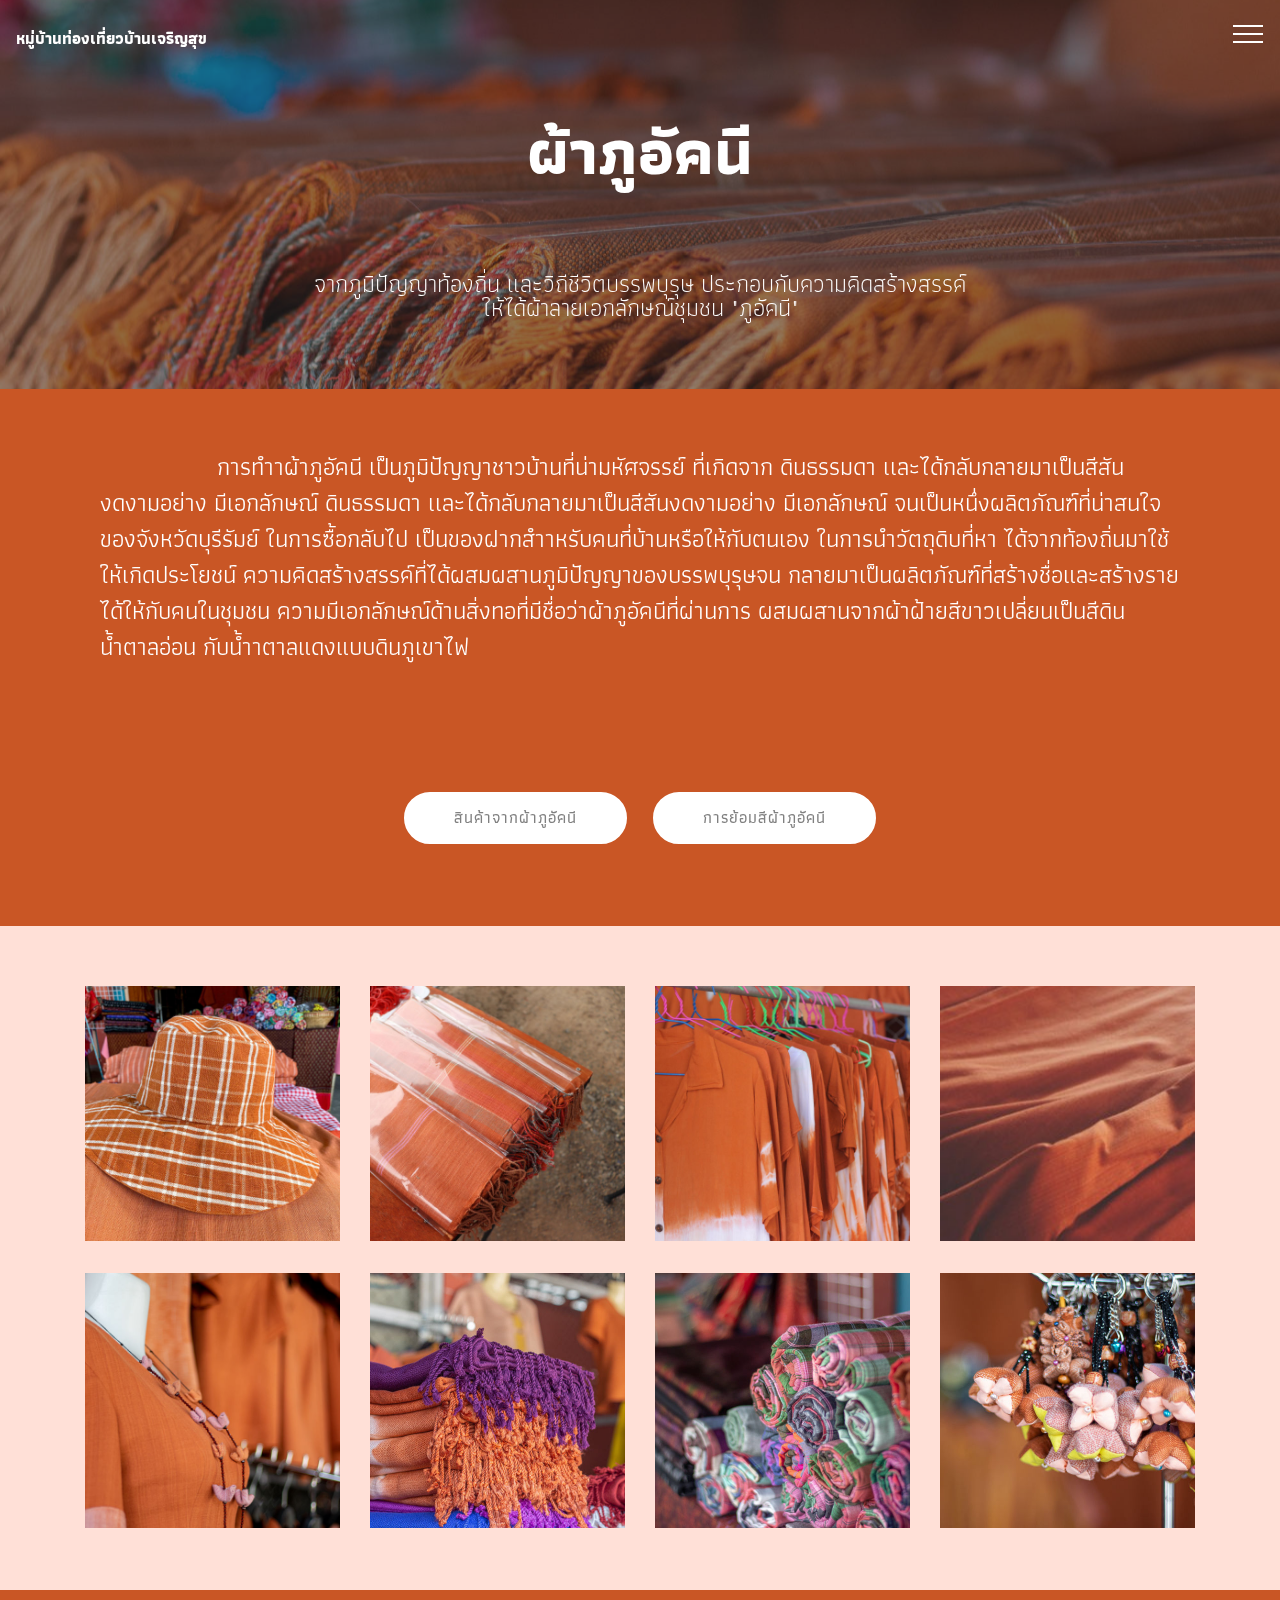
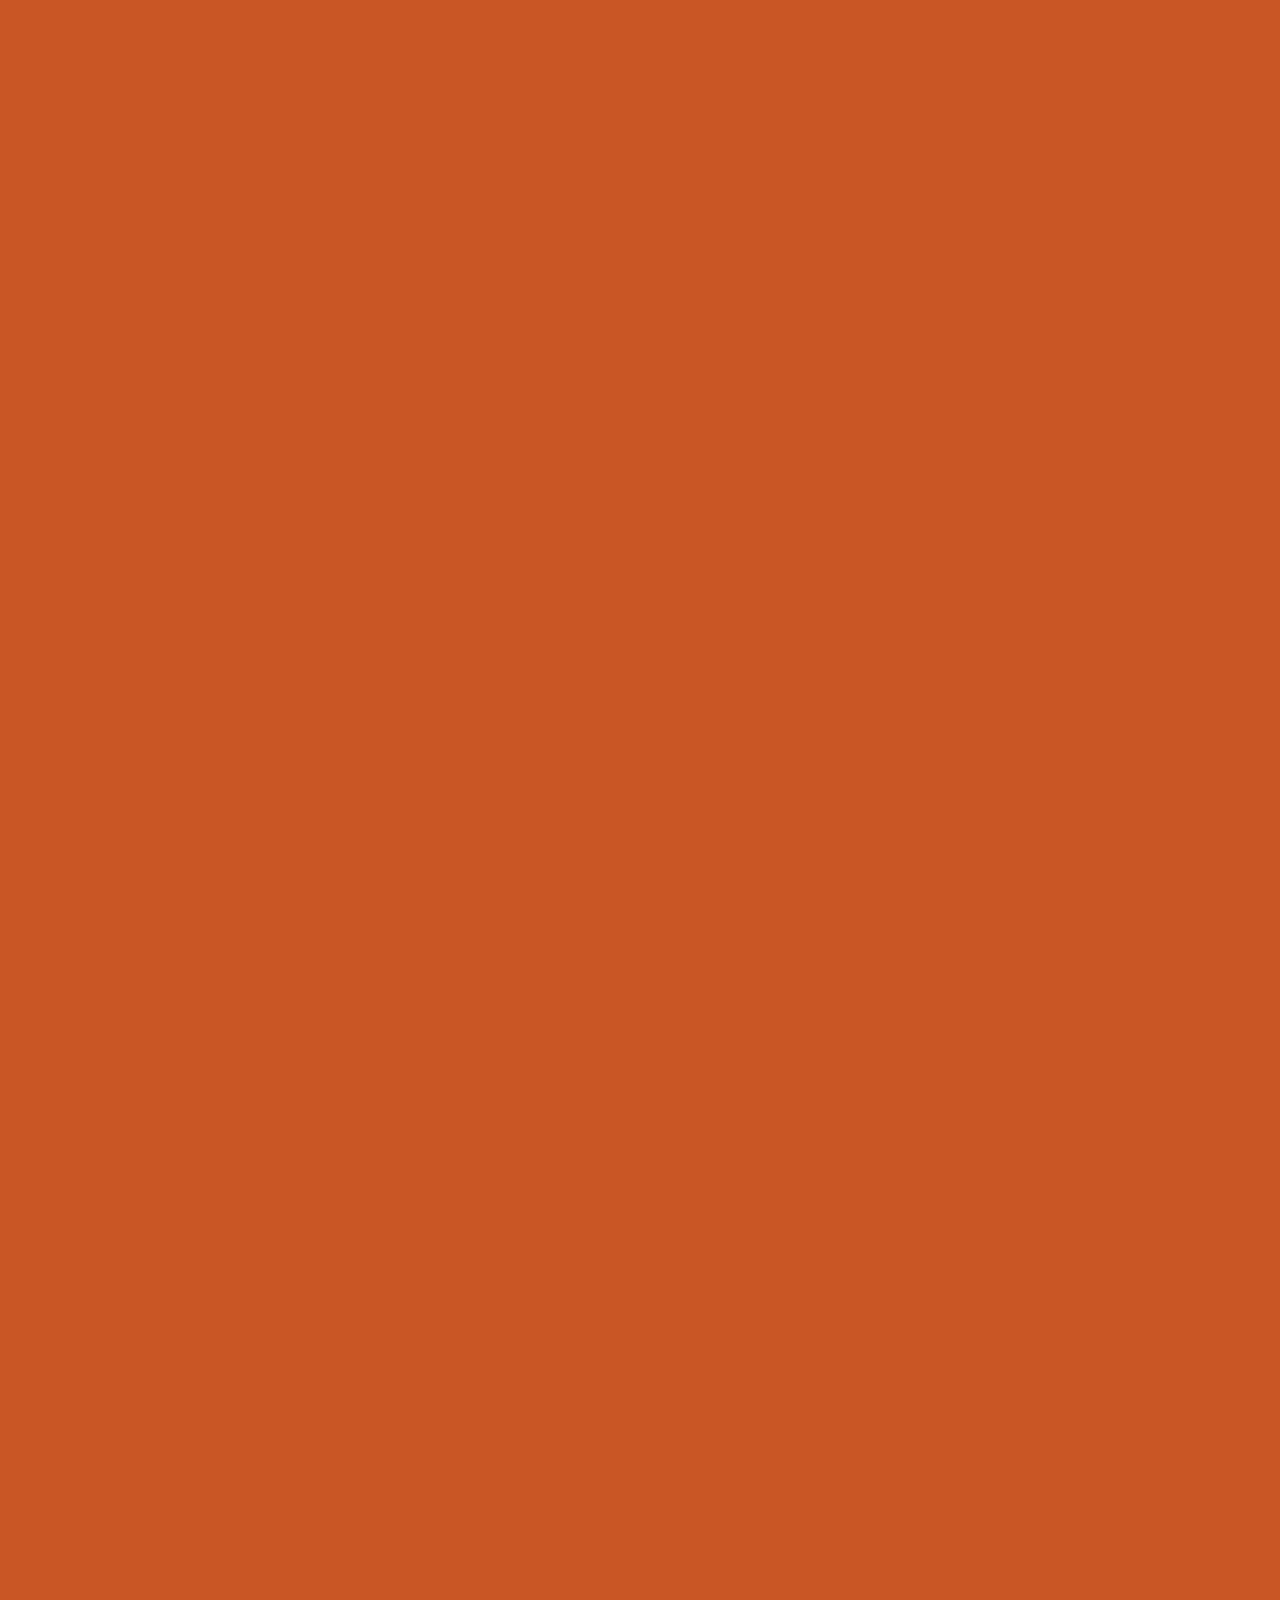
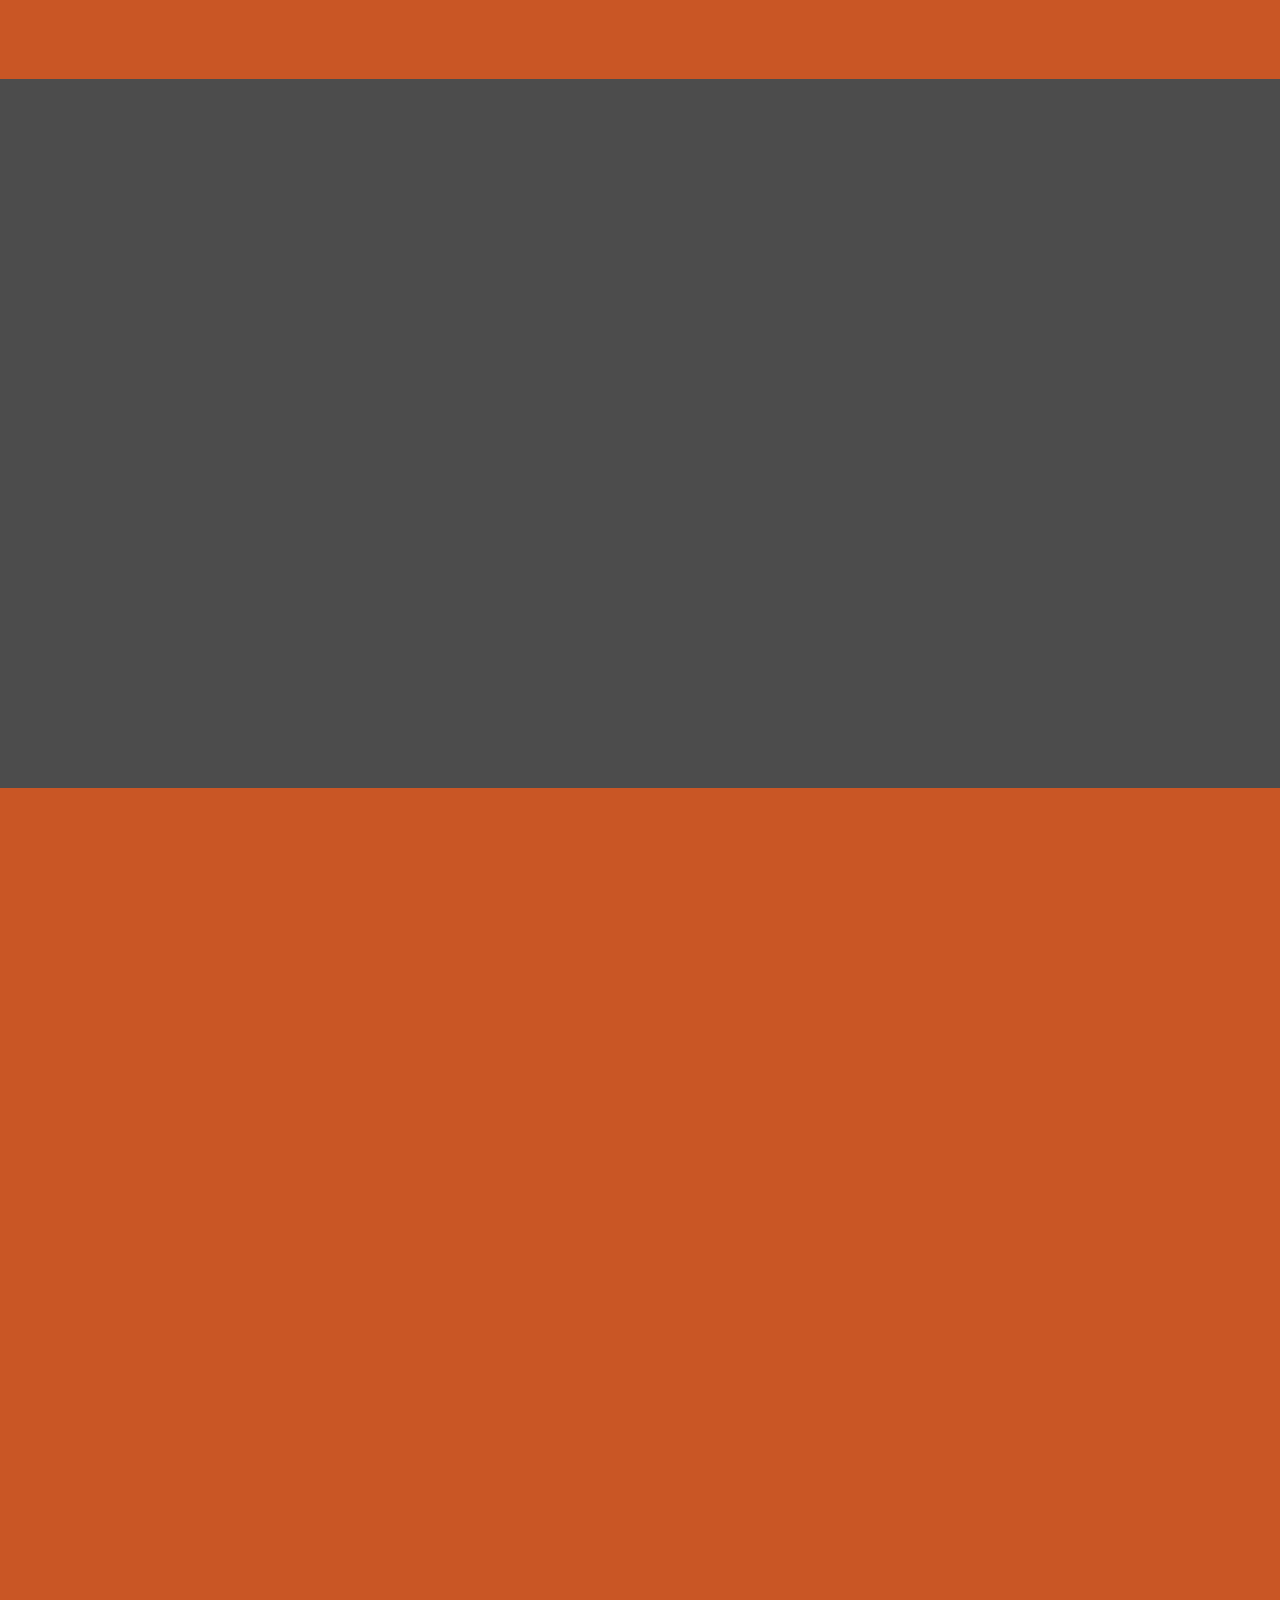
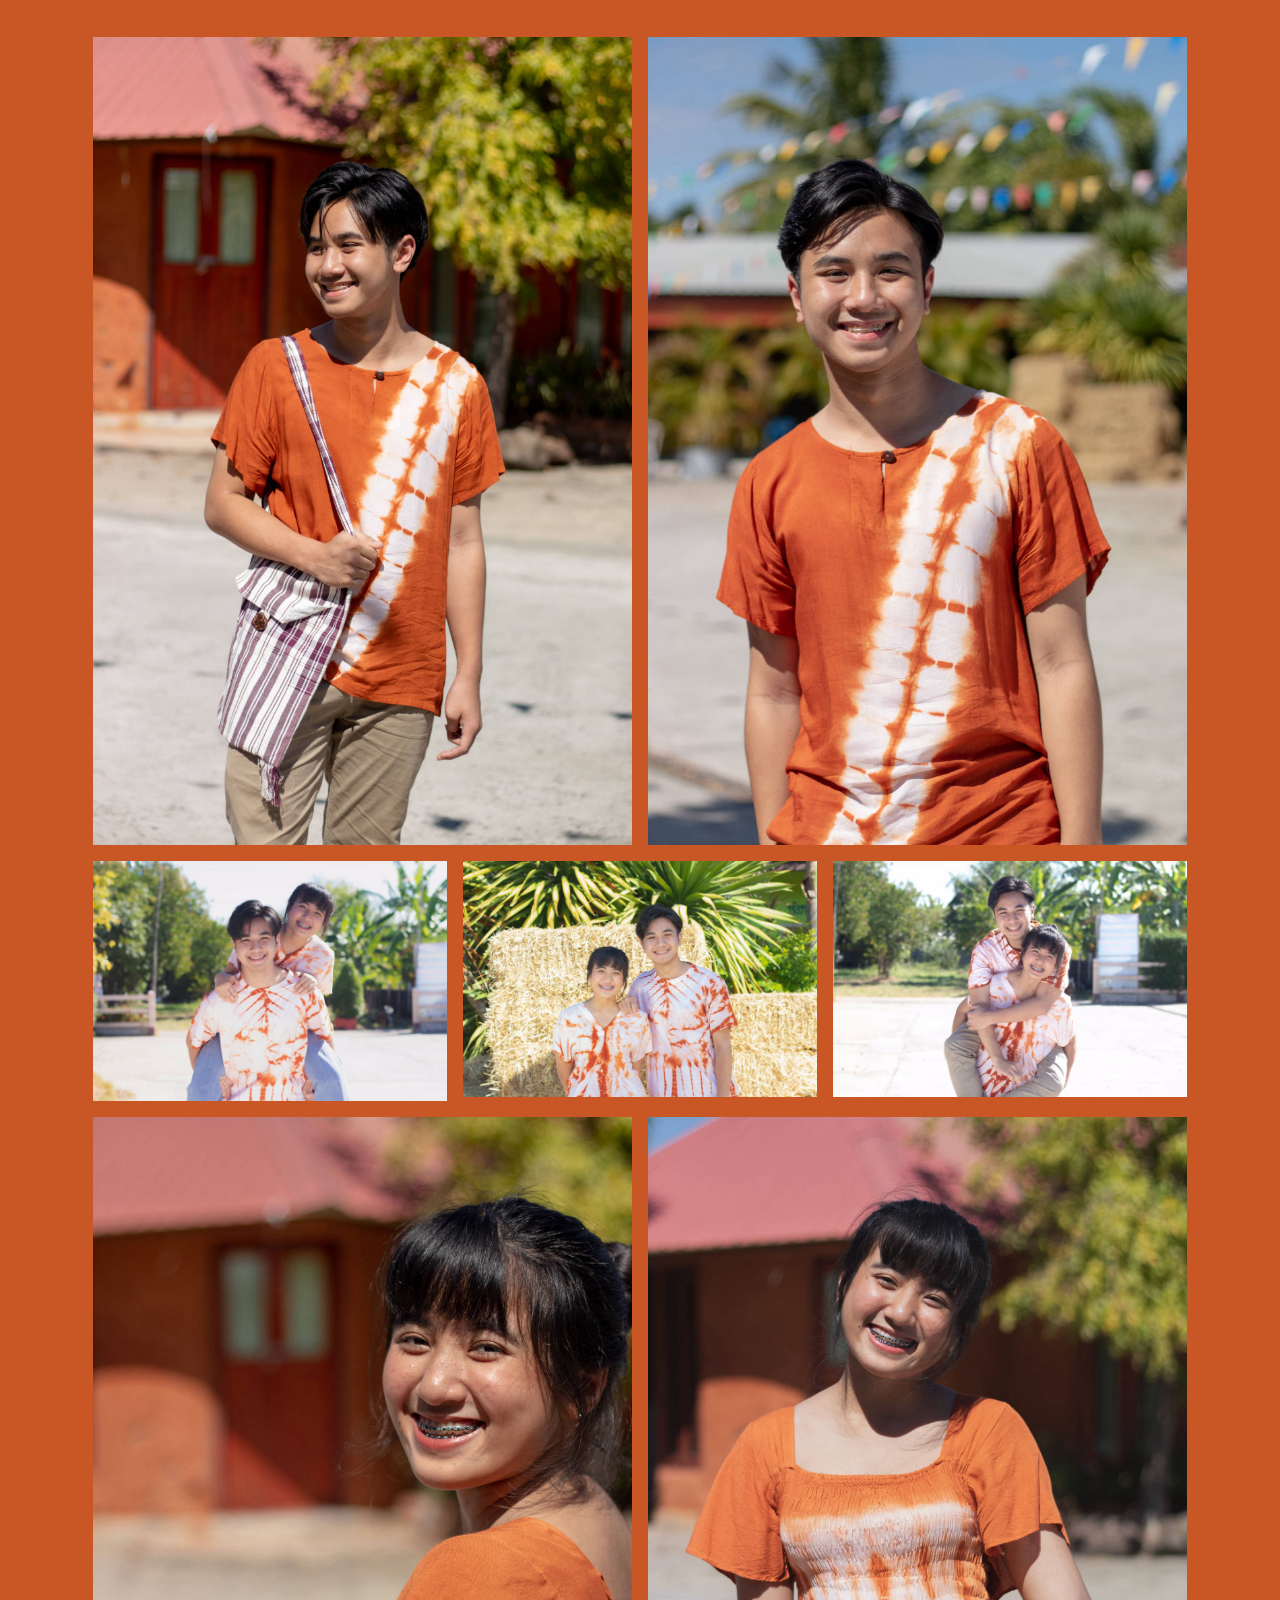
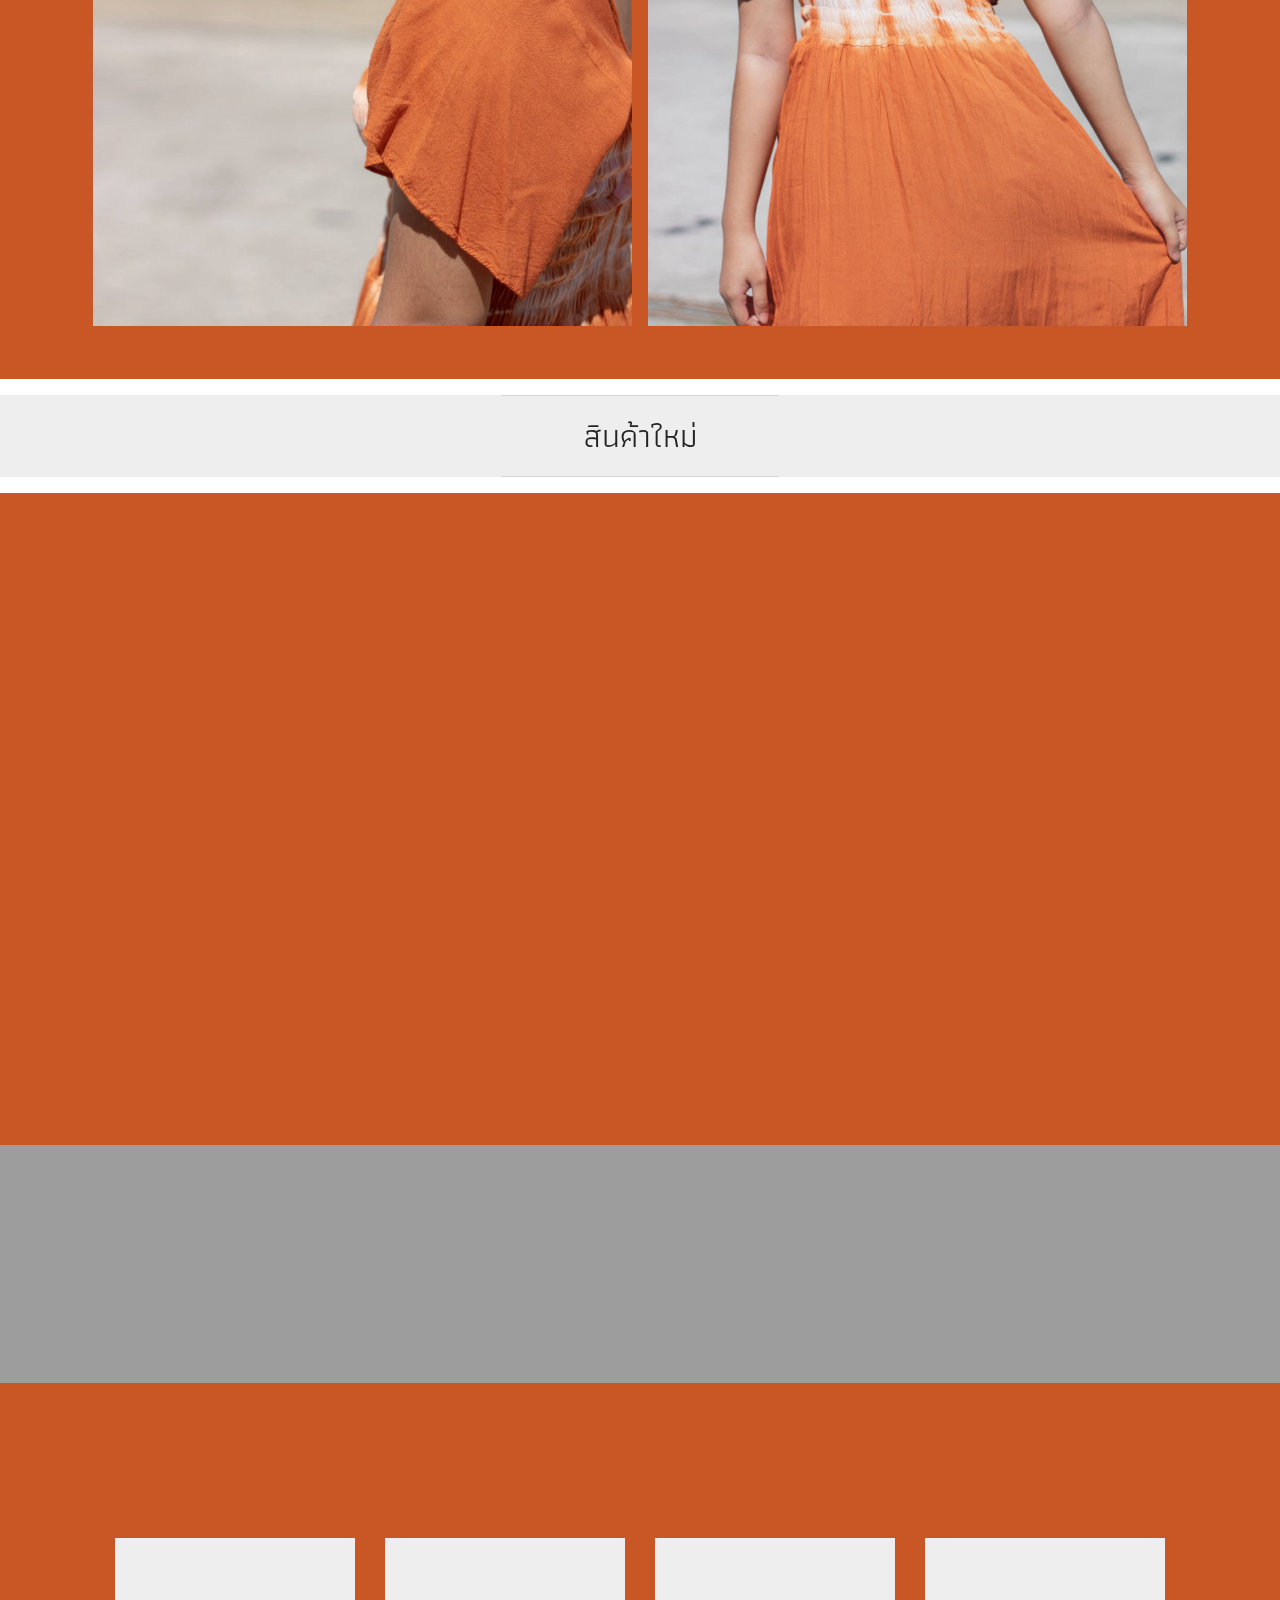
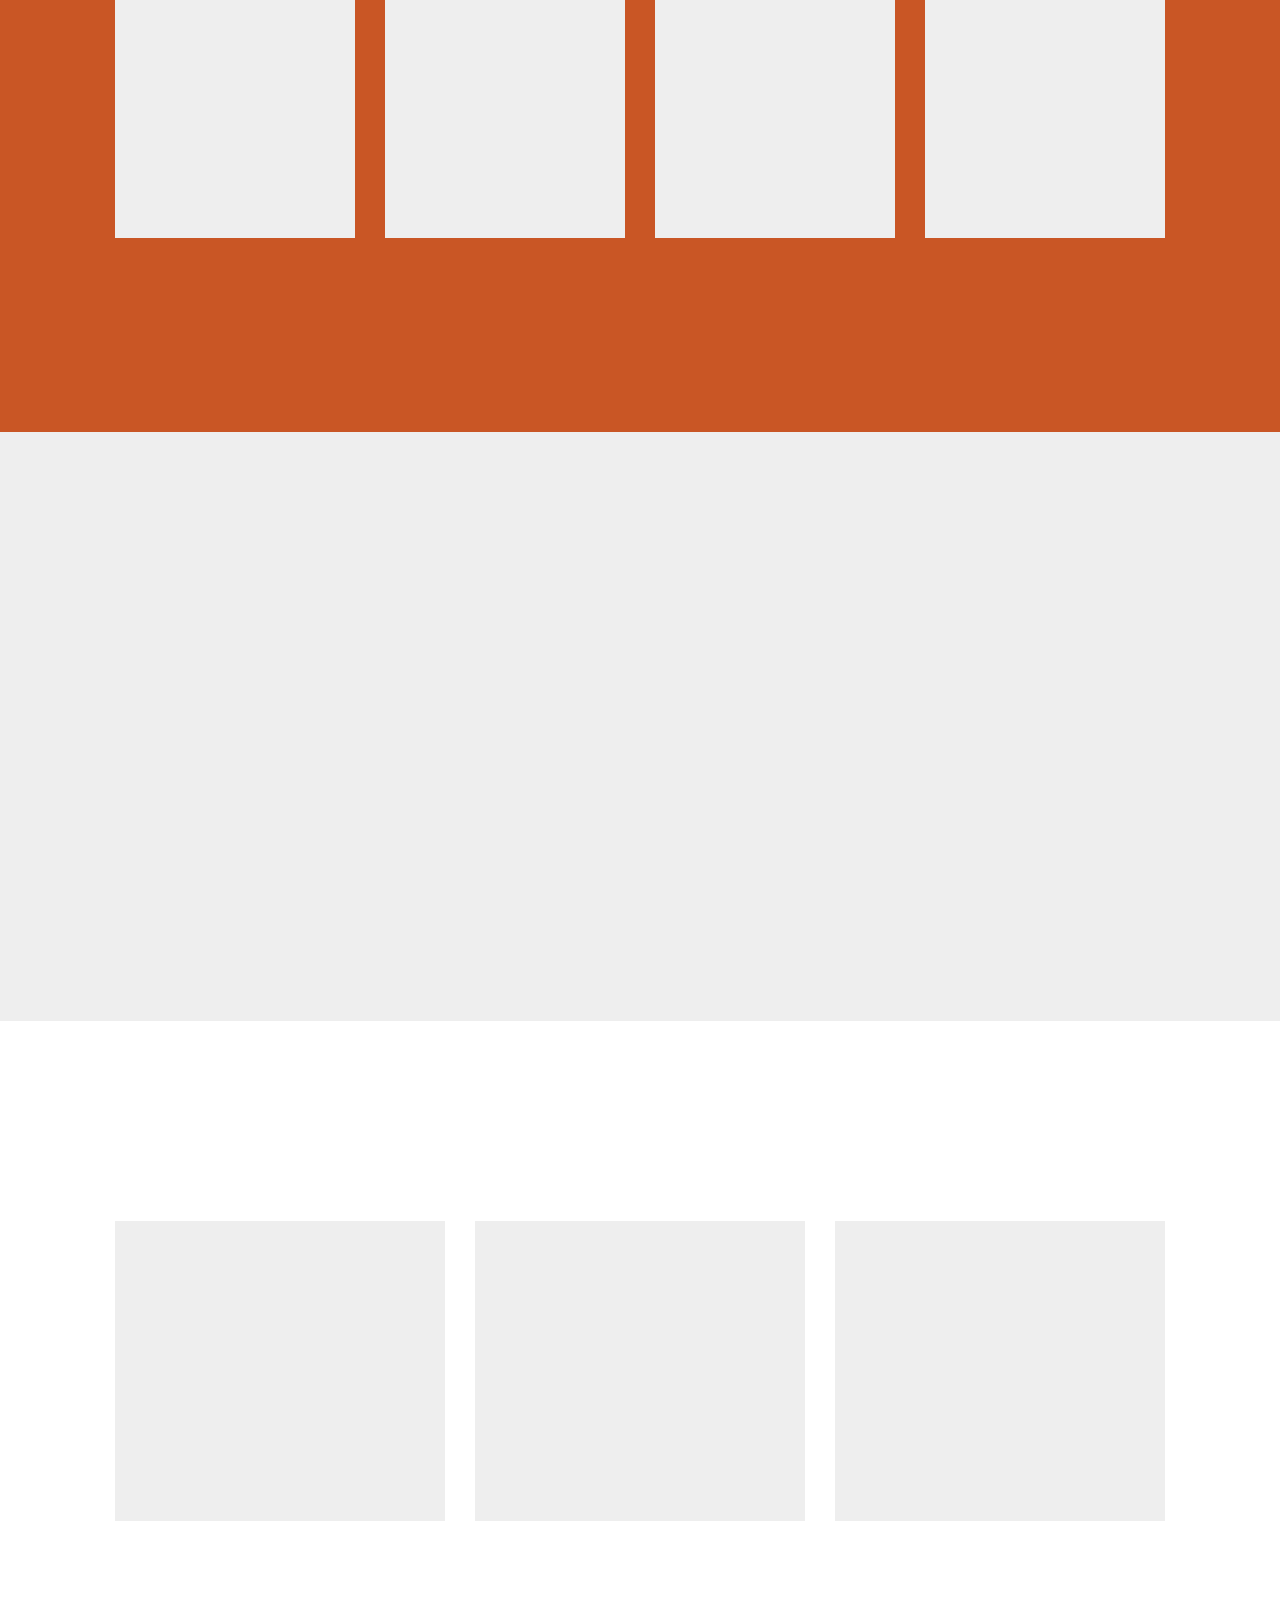
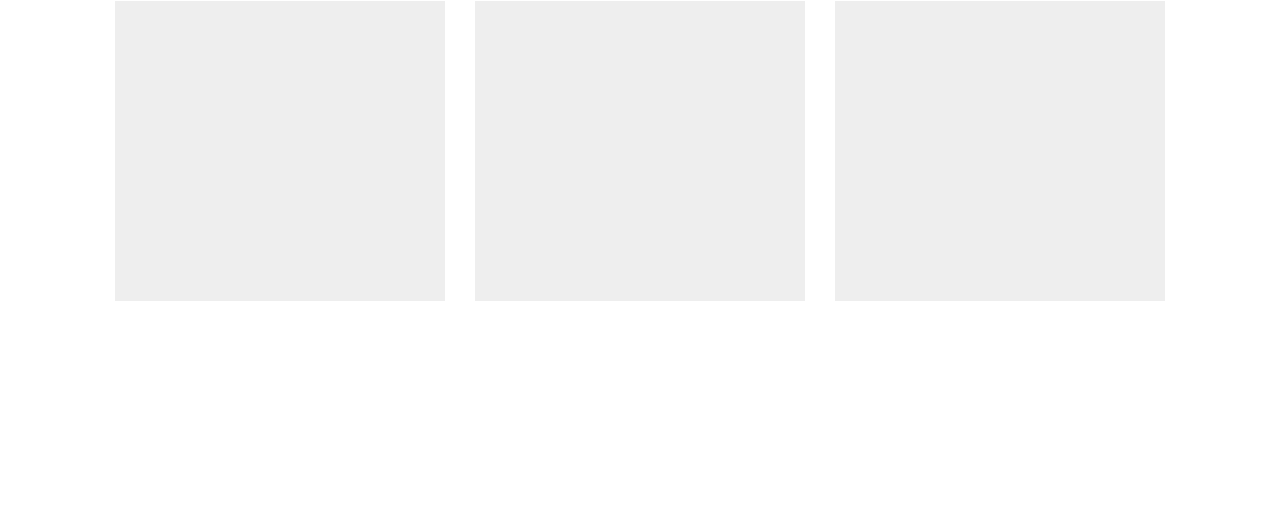
==== page1.html @ ea1695f3 "create github pages" ====
<!DOCTYPE html>
<html  >
<head>
  <!-- Site made with Mobirise Website Builder v4.12.4, https://mobirise.com -->
  <meta charset="UTF-8">
  <meta http-equiv="X-UA-Compatible" content="IE=edge">
  <meta name="generator" content="Mobirise v4.12.4, mobirise.com">
  <meta name="viewport" content="width=device-width, initial-scale=1, minimum-scale=1">
  <link rel="shortcut icon" href="assets/images/img-4661-128x85.png" type="image/x-icon">
  <meta name="description" content="Web Page Builder Description">
  
  
  <title>Page 1</title>
  <link rel="stylesheet" href="assets/web/assets/mobirise-icons/mobirise-icons.css">
  <link rel="stylesheet" href="assets/bootstrap/css/bootstrap.min.css">
  <link rel="stylesheet" href="assets/bootstrap/css/bootstrap-grid.min.css">
  <link rel="stylesheet" href="assets/bootstrap/css/bootstrap-reboot.min.css">
  <link rel="stylesheet" href="assets/dropdown/css/style.css">
  <link rel="stylesheet" href="assets/animatecss/animate.min.css">
  <link rel="stylesheet" href="assets/tether/tether.min.css">
  <link rel="stylesheet" href="assets/theme/css/style.css">
  <link rel="stylesheet" href="assets/gallery/style.css">
  <link rel="preload" as="style" href="assets/mobirise/css/mbr-additional.css"><link rel="stylesheet" href="assets/mobirise/css/mbr-additional.css" type="text/css">
  
  
  
</head>
<body>
  <section class="menu cid-skV4WFPbCZ" once="menu" id="menu1-f">

    

    <nav class="navbar navbar-expand beta-menu navbar-dropdown align-items-center navbar-fixed-top collapsed bg-color transparent">
        <button class="navbar-toggler navbar-toggler-right" type="button" data-toggle="collapse" data-target="#navbarSupportedContent" aria-controls="navbarSupportedContent" aria-expanded="false" aria-label="Toggle navigation">
            <div class="hamburger">
                <span></span>
                <span></span>
                <span></span>
                <span></span>
            </div>
        </button>
        <div class="menu-logo">
            <div class="navbar-brand">
                
                <span class="navbar-caption-wrap"><a class="navbar-caption text-white display-4" href="index.html">หมู่บ้านท่องเที่ยวบ้านเจริญสุข&nbsp;</a></span>
            </div>
        </div>
        <div class="collapse navbar-collapse" id="navbarSupportedContent">
            <ul class="navbar-nav nav-dropdown nav-right" data-app-modern-menu="true"><li class="nav-item"><a class="nav-link link text-white display-4" href="index.html#header2-1" aria-expanded="false">หน้าแรก</a></li><li class="nav-item"><a class="nav-link link text-white display-4" href="page1.html" aria-expanded="false">ผ้าภูอัคนี</a></li><li class="nav-item"><a class="nav-link link text-white display-4" href="page2.html" aria-expanded="false">ประเพณี วัฒนธรรม</a></li><li class="nav-item"><a class="nav-link link text-white text-primary display-4" href="page3.html" aria-expanded="false">แหล่งท่องเที่ยว</a></li><li class="nav-item"><a class="nav-link link text-white display-4" href="page4.html" aria-expanded="false">ข่าวสาร</a></li><li class="nav-item"><a class="nav-link link text-white display-4" href="index.html#testimonials1-9" aria-expanded="false">ข้อมูลติดต่อ</a></li><li class="nav-item"><a class="nav-link link text-white display-4" href="index.html#bottom" aria-expanded="false">ผู้จัดทำ</a></li></ul>
            
        </div>
    </nav>
</section>

<section class="engine"><a href="https://mobirise.info/p">site templates free download</a></section><section class="mbr-section content5 cid-skX0fbp2vA mbr-parallax-background" id="content5-q">

    

    <div class="mbr-overlay" style="opacity: 0.5; background-color: rgb(35, 35, 35);">
    </div>

    <div class="container">
        <div class="media-container-row">
            <div class="title col-12 col-md-8">
                <h2 class="align-center mbr-bold mbr-white pb-3 mbr-fonts-style display-1">
                    ผ้าภูอัคนี<br>&nbsp;</h2>
                <h3 class="mbr-section-subtitle align-center mbr-light mbr-white pb-3 mbr-fonts-style display-7">จากภูมิปัญญาท้องถิ่น และวิถีชีวิตบรรพบุรุษ ประกอบกับความคิดสร้างสรรค์<br>ให้ได้ผ้าลายเอกลักษณ์ชุมชน "ภูอัคนี"</h3>
                
                
            </div>
        </div>
    </div>
</section>

<section class="mbr-section article content1 cid-skXq6GDUPf" id="content1-z">
    
     

    <div class="container">
        <div class="media-container-row">
            <div class="mbr-text col-12 mbr-fonts-style display-7 col-md-12"><p>&nbsp; &nbsp; &nbsp; &nbsp; &nbsp; &nbsp; &nbsp; &nbsp; &nbsp; การทำาผ้าภูอัคนี เป็นภูมิปัญญาชาวบ้านที่น่ามหัศจรรย์ ที่เกิดจาก ดินธรรมดา เเละได้กลับกลายมาเป็นสีสันงดงามอย่าง มีเอกลักษณ์ ดินธรรมดา เเละได้กลับกลายมาเป็นสีสันงดงามอย่าง มีเอกลักษณ์ จนเป็นหนึ่งผลิตภัณฑ์ที่น่าสนใจของจังหวัดบุรีรัมย์ ในการซื้อกลับไป เป็นของฝากสำาหรับคนที่บ้านหรือให้กับตนเอง  ในการนำวัตถุดิบที่หา ได้จากท้องถิ่นมาใช้ให้เกิดประโยชน์ ความคิดสร้างสรรค์ที่ได้ผสมผสานภูมิปัญญาของบรรพบุรุษจน กลายมาเป็นผลิตภัณฑ์ที่สร้างชื่อและสร้างรายได้ให้กับคนในชุมชน ความมีเอกลักษณ์ด้านสิ่งทอที่มีชื่อว่าผ้าภูอัคนีที่ผ่านการ ผสมผสานจากผ้าฝ้ายสีขาวเปลี่ยนเป็นสีดินน้ำตาลอ่อน กับน้ำาตาลแดงแบบดินภูเขาไฟ&nbsp;</p></div>
        </div>
    </div>
</section>

<section class="mbr-section content8 cid-skXz0Cmfvj" id="content8-14">

    

    <div class="container">
        <div class="media-container-row title">
            <div class="col-12 col-md-8">
                <div class="mbr-section-btn align-center"><a class="btn btn-white display-4" href="page1.html#gallery5-19">สินค้าจากผ้าภูอัคนี</a>
                    <a class="btn btn-white display-4" href="page1.html#content8-1g">การย้อมสีผ้าภูอัคนี</a></div>
            </div>
        </div>
    </div>
</section>

<section class="mbr-gallery gallery5 cid-skXLkQwVCC" id="gallery5-19">

    

    

    <div class="container">
        
        
        <div class="row mbr-gallery" data-toggle="modal" data-target="#sln5SE8mnl">
            <div class="col-sm-6 col-md-4 col-lg-3 item gallery-image">
                <div class="item-wrapper">
                    <img class="w-100" src="assets/images/img-2453-556x556.jpg" alt="" data-slide-to="0" title="" data-target="#sln5SE8J7R">
                </div>
            </div>
            <div class="col-sm-6 col-md-4 col-lg-3 item gallery-image">
                <div class="item-wrapper">
                    <img class="w-100" src="assets/images/img-4760-556x556.jpg" alt="" data-slide-to="1" title="" data-target="#sln5SE8J7R">
                </div>
            </div>
            <div class="col-sm-6 col-md-4 col-lg-3 item gallery-image">
                <div class="item-wrapper">
                    <img class="w-100" src="assets/images/img-9882-556x556.jpg" alt="" data-slide-to="2" title="" data-target="#sln5SE8J7R">
                </div>
            </div>
            <div class="col-sm-6 col-md-4 col-lg-3 item gallery-image">
                <div class="item-wrapper">
                    <img class="w-100" src="assets/images/img-9621-556x261.jpeg" alt="" data-slide-to="3" title="" data-target="#sln5SE8J7R">
                </div>
            </div>
        </div>

        <div class="modal mbr-slider fade" tabindex="-1" role="dialog" aria-hidden="true" id="sln5SE8mnl">
            <div class="modal-dialog" role="document">
                <div class="modal-content">
                    <div class="modal-body">
                        <div class="carousel slide" data-ride="carousel" id="sln5SE8J7R">
                            <div class="carousel-inner">
                                <div class="carousel-item active">
                                    <img class="d-block w-100" src="assets/images/img-2453-556x556.jpg" alt="">
                                </div>
                                <div class="carousel-item">
                                    <img class="d-block w-100" src="assets/images/img-4760-556x556.jpg" alt="">
                                </div>
                                <div class="carousel-item">
                                    <img class="d-block w-100" src="assets/images/img-9882-556x556.jpg" alt="">
                                </div>
                                <div class="carousel-item">
                                    <img class="d-block w-100" src="assets/images/img-9621-556x261.jpeg" alt="">
                                </div>
                            </div>
                            <ol class="carousel-indicators">
                                <li data-slide-to="0" class="active" data-target="#sln5SE8J7R"></li>
                                <li data-slide-to="1" data-target="#sln5SE8J7R"></li>
                                <li data-slide-to="2" data-target="#sln5SE8J7R"></li>
                                <li data-slide-to="3" data-target="#sln5SE8J7R"></li>
                            </ol>
                            <a role="button" href="" class="close" data-dismiss="modal" aria-label="Close">
                            </a>
                            <a class="carousel-control-prev carousel-control" role="button" data-slide="prev" href="#sln5SE8J7R">
                                <span class="mbri-left mbr-iconfont" aria-hidden="true"></span>
                                <span class="sr-only">Previous</span>
                            </a>
                            <a class="carousel-control-next carousel-control" role="button" data-slide="next" href="#sln5SE8J7R">
                                <span class="mbri-right mbr-iconfont" aria-hidden="true"></span>
                                <span class="sr-only">Next</span>
                            </a>
                        </div>
                    </div>
                </div>
            </div>
        </div>
    </div>
</section>

<section class="mbr-gallery gallery5 cid-sl0Ko3uE97" id="gallery5-1h">

    

    

    <div class="container">
        
        
        <div class="row mbr-gallery" data-toggle="modal" data-target="#sln5SE8FxE">
            <div class="col-sm-6 col-md-4 col-lg-3 item gallery-image">
                <div class="item-wrapper">
                    <img class="w-100" src="assets/images/img-4662-556x556.jpg" alt="" data-slide-to="0" title="" data-target="#sln5SE8cMm">
                </div>
            </div><div class="col-sm-6 col-md-4 col-lg-3 item gallery-image">
                <div class="item-wrapper">
                    <img class="w-100" src="assets/images/img-9814-510x510.jpg" alt="" data-slide-to="1" title="" data-target="#sln5SE8cMm">
                </div>
            </div><div class="col-sm-6 col-md-4 col-lg-3 item gallery-image">
                <div class="item-wrapper">
                    <img class="w-100" src="assets/images/img-9871-510x510.jpg" alt="" data-slide-to="2" title="" data-target="#sln5SE8cMm">
                </div>
            </div><div class="col-sm-6 col-md-4 col-lg-3 item gallery-image">
                <div class="item-wrapper">
                    <img class="w-100" src="assets/images/img-4661-510x510.jpg" alt="" data-slide-to="3" title="" data-target="#sln5SE8cMm">
                </div>
            </div>
            
            
            
        </div>

        <div class="modal mbr-slider fade" tabindex="-1" role="dialog" aria-hidden="true" id="sln5SE8FxE">
            <div class="modal-dialog" role="document">
                <div class="modal-content">
                    <div class="modal-body">
                        <div class="carousel slide" data-ride="carousel" id="sln5SE8cMm">
                            <div class="carousel-inner">
                                <div class="carousel-item active">
                                    <img class="d-block w-100" src="assets/images/img-4662-556x556.jpg" alt="">
                                </div><div class="carousel-item">
                                    <img class="d-block w-100" src="assets/images/img-9814-510x510.jpg" alt="">
                                </div><div class="carousel-item">
                                    <img class="d-block w-100" src="assets/images/img-9871-510x510.jpg" alt="">
                                </div><div class="carousel-item">
                                    <img class="d-block w-100" src="assets/images/img-4661-510x510.jpg" alt="">
                                </div>
                                
                                
                                
                            </div>
                            <ol class="carousel-indicators">
                                <li data-slide-to="0" class="active" data-target="#sln5SE8cMm"></li>
                                <li data-slide-to="1" data-target="#sln5SE8cMm"></li>
                                <li data-slide-to="2" data-target="#sln5SE8cMm"></li>
                                <li data-slide-to="3" data-target="#sln5SE8cMm"></li>
                            </ol>
                            <a role="button" href="" class="close" data-dismiss="modal" aria-label="Close">
                            </a>
                            <a class="carousel-control-prev carousel-control" role="button" data-slide="prev" href="#sln5SE8cMm">
                                <span class="mbri-left mbr-iconfont" aria-hidden="true"></span>
                                <span class="sr-only">Previous</span>
                            </a>
                            <a class="carousel-control-next carousel-control" role="button" data-slide="next" href="#sln5SE8cMm">
                                <span class="mbri-right mbr-iconfont" aria-hidden="true"></span>
                                <span class="sr-only">Next</span>
                            </a>
                        </div>
                    </div>
                </div>
            </div>
        </div>
    </div>
</section>

<section class="mbr-section content4 cid-skXoD5HDPu" id="content4-x">

    

    <div class="container">
        <div class="media-container-row">
            <div class="title col-12 col-md-8">
                <h2 class="align-center pb-3 mbr-fonts-style display-2">
                    Gellery</h2>
                
                
            </div>
        </div>
    </div>
</section>

<section class="cid-skX0GcsNtp" id="content13-s">
    
    <div class="container">
            <div class="media-container-row" style="width: 90%;">
                <div class="img-item item1" style="width: 99%;">
                    <img src="assets/images/img-4866-916x1374.jpg" alt="" title="">
                    
                </div>
                <div class="img-item">
                    <img src="assets/images/img-4850-716x1074.jpeg" alt="" title="">
                    
                </div>
            </div>
    </div>
</section>

<section class="cid-skX0HoiPfC" id="content15-t">
    
    <div class="container">
            <div class="media-container-row" style="width: 78%;">
                <div class="img-item item1" style="width: 70%;">
                    <div class="img-cont">
                        
                        <img src="assets/images/img-4861-894x1341.jpg" alt="" title="">
                        
                    </div>

                </div>
                <div class="img-item">
                    <div class="img-cont">
                        
                        <img src="assets/images/img-5088-506x759.jpg" alt="" title="">
                        
                    </div>
                </div>
            </div>
    </div>
</section>

<section class="header4 cid-skXv8DopCi mbr-parallax-background" id="header4-11">

    

    <div class="mbr-overlay" style="opacity: 0.8; background-color: rgb(35, 35, 35);">
    </div>

    <div class="container">
        <div class="row justify-content-md-center">
            <div class="media-content col-md-10">
                
                
                <div class="mbr-text align-center mbr-white pb-3">
                    
                </div>
                
            </div>
            <div class="mbr-figure pt-5">
                <img src="assets/images/img-4937-1368x912.jpg" alt="Mobirise" title="" style="width: 75%;">
            </div>
        </div>
    </div>
</section>

<section class="cid-skX0YlHnm8" id="image4-w">
    <!-- Block parameters controls (Blue "Gear" panel) -->
    
    <!-- End block parameters -->
    <div class="container images-container">
            <div class="media-container-row" style="width: 80%;">
                <div class="img-item item1" style="width: 104%;">
                    <img src="assets/images/0907img-5104-1086x1629.jpg" alt="" title="">
                    
                </div>
                <div class="img-item">
                    <img src="assets/images/img-5096-626x939.jpg" alt="" title="">
                    
                </div>
            </div>
    </div>
</section>

<section class="mbr-section content4 cid-skXoOQSU0C" id="content4-y">

    

    <div class="container">
        <div class="media-container-row">
            <div class="title col-12 col-md-8">
                <h2 class="align-center pb-3 mbr-fonts-style display-2">&nbsp;Natural Tie Dye Clothe</h2>
                
                
            </div>
        </div>
    </div>
</section>

<section class="mbr-gallery mbr-slider-carousel cid-skX0L2tcMq" id="gallery4-u">

    

    <div class="container">
        <div><!-- Gallery --><div class="gallery-row"><div class="mbr-gallery-layout-default"><div><div class="row-first row justify-content-center m-0"><div class="mbr-gallery-item col-lg-6 col-md-6 col-sm-12 p-2" data-video-url="false"><div href="#lb-gallery4-u" data-slide-to="0" data-toggle="modal"><img src="assets/images/img-4965-2000x3000-800x1200.jpg" alt="" title=""><span class="icon-focus"></span></div></div><div class="mbr-gallery-item col-lg-6 col-md-6 col-sm-12 p-2" data-video-url="false"><div href="#lb-gallery4-u" data-slide-to="1" data-toggle="modal"><img src="assets/images/img-4953-2000x3000-800x1200.jpg" alt="" title=""><span class="icon-focus"></span></div></div></div><div class="row-second row justify-content-center m-0"><div class="mbr-gallery-item col-lg-4 col-md-4 col-sm-12 p-2" data-video-url="false"><div href="#lb-gallery4-u" data-slide-to="2" data-toggle="modal"><img src="assets/images/img-4838-2000x1333-800x543.jpeg" alt="" title=""><span class="icon-focus"></span></div></div><div class="mbr-gallery-item col-lg-4 col-md-4 col-sm-12 p-2" data-video-url="false"><div href="#lb-gallery4-u" data-slide-to="3" data-toggle="modal"><img src="assets/images/img-4827-2000x1333-800x533.jpg" alt="" title=""><span class="icon-focus"></span></div></div><div class="mbr-gallery-item col-lg-4 col-md-4 col-sm-12 p-2" data-video-url="false"><div href="#lb-gallery4-u" data-slide-to="4" data-toggle="modal"><img src="assets/images/img-4841-2000x1333-800x533.jpeg" alt="" title=""><span class="icon-focus"></span></div></div></div><div class="row-third row justify-content-center m-0"><div class="mbr-gallery-item col-lg-6 col-md-6 col-sm-12 p-2" data-video-url="false"><div href="#lb-gallery4-u" data-slide-to="5" data-toggle="modal"><img src="assets/images/img-4972-2000x3000-800x1200.jpg" alt="" title=""><span class="icon-focus"></span></div></div><div class="mbr-gallery-item col-lg-6 col-md-6 col-sm-12 p-2" data-video-url="false"><div href="#lb-gallery4-u" data-slide-to="6" data-toggle="modal"><img src="assets/images/img-4975-2000x3000-800x1200.jpg" alt="" title=""><span class="icon-focus"></span></div></div></div></div><div class="clearfix"></div></div></div><!-- Lightbox --><div data-app-prevent-settings="" class="mbr-slider modal fade carousel slide" tabindex="-1" data-keyboard="true" data-interval="false" id="lb-gallery4-u"><div class="modal-dialog"><div class="modal-content"><div class="modal-body"><div class="carousel-inner"><div class="carousel-item"><img src="assets/images/img-4965-2000x3000.jpg" alt="" title=""></div><div class="carousel-item"><img src="assets/images/img-4953-2000x3000.jpg" alt="" title=""></div><div class="carousel-item"><img src="assets/images/img-4838-2000x1333.jpeg" alt="" title=""></div><div class="carousel-item"><img src="assets/images/img-4827-2000x1333.jpg" alt="" title=""></div><div class="carousel-item"><img src="assets/images/img-4841-2000x1333.jpeg" alt="" title=""></div><div class="carousel-item"><img src="assets/images/img-4972-2000x3000.jpg" alt="" title=""></div><div class="carousel-item active"><img src="assets/images/img-4975-2000x3000.jpg" alt="" title=""></div><div class="carousel-item"><img src="assets/images/background7.jpg" alt="" title=""></div><div class="carousel-item"><img src="assets/images/background8.jpg" alt="" title=""></div></div><a class="carousel-control carousel-control-prev" role="button" data-slide="prev" href="#lb-gallery4-u"><span class="mbri-left mbr-iconfont" aria-hidden="true"></span><span class="sr-only">Previous</span></a><a class="carousel-control carousel-control-next" role="button" data-slide="next" href="#lb-gallery4-u"><span class="mbri-right mbr-iconfont" aria-hidden="true"></span><span class="sr-only">Next</span></a><a class="close" href="#" role="button" data-dismiss="modal"><span class="sr-only">Close</span></a></div></div></div></div></div>
    </div>

</section>

<section class="mbr-section article content9 cid-slmM9wWFPY" id="content9-1y">
    
     

    <div class="container">
        <div class="inner-container" style="width: 100%;">
            <hr class="line" style="width: 25%;">
            <div class="section-text align-center mbr-fonts-style display-5">สินค้าใหม่</div>
            <hr class="line" style="width: 25%;">
        </div>
        </div>
</section>

<section class="cid-skX0WBtIg3" id="image1-v">

    

    <figure class="mbr-figure container">
        <div class="image-block" style="width: 80%;">
            <img src="assets/images/img-5036-1466x977.jpg" width="1400" alt="Mobirise" title="">
            
        </div>
    </figure>
</section>

<section class="mbr-section content5 cid-sl0gXRVj2v mbr-parallax-background" id="content5-1f">

    

    <div class="mbr-overlay" style="opacity: 0.4; background-color: rgb(35, 35, 35);">
    </div>

    <div class="container">
        <div class="media-container-row">
            <div class="title col-12 col-md-8">
                <h2 class="align-center mbr-bold mbr-white pb-3 mbr-fonts-style display-1">การย้อมสีผ้าภูอัคนี</h2>
                
                
                
            </div>
        </div>
    </div>
</section>

<section class="features15 cid-sl0gEZG2qs" id="features15-1e">

    

    
    <div class="container">
        <h2 class="mbr-section-title pb-3 align-center mbr-fonts-style display-2">วัตถุดิบที่ใช้ย้อม</h2>
        

        <div class="media-container-row container pt-5 mt-2">

            <div class="col-12 col-md-6 mb-4 col-lg-3">
                <div class="card flip-card p-5 align-center">
                    <div class="card-front card_cont">
                        <img src="assets/images/img-9925-900x600.jpeg" alt="Mobirise" title="">
                    </div>
                    <div class="card_back card_cont">
                        <h4 class="card-title display-5 py-2 mbr-fonts-style">เส้นไหม<br>เส้นฝ้าย</h4>
                        <p class="mbr-text mbr-fonts-style display-7">เตรียมไว้เป็นมัด ๆ&nbsp;<br>ให้ย้อมสีได้ทั่วถึง</p>
                    </div>
                </div>
            </div>

            <div class="col-12 col-md-6 mb-4 col-lg-3">
                
                <div class="card flip-card p-5 align-center">
                    <div class="card-front card_cont">
                        <img src="assets/images/img-9934-480x320.jpeg" alt="Mobirise" title="">
                    </div>
                    <div class="card_back card_cont">
                        <h4 class="card-title py-2 mbr-fonts-style display-5">ดินภูเขาไฟ</h4>
                        <p class="mbr-text mbr-fonts-style display-7">จากเขาดินแดง<br>เขาบริวาณของ<br>เขาพระอังคาร</p>
                    </div>
                </div>
            </div>
            
            <div class="col-12 col-md-6 mb-4 col-lg-3">
                <div class="card flip-card p-5 align-center">
                    <div class="card-front card_cont">
                        <img src="assets/images/img-9951-900x600.jpeg" alt="Mobirise" title="">
                    </div>
                    <div class="card_back card_cont">
                        <h4 class="card-title py-2 mbr-fonts-style display-5">
                            เปลือกประดู่</h4>
                        <p class="mbr-text mbr-fonts-style display-7">ต้มแช่ฝ้ายหลังจากย้อมดินภูเขาไฟแล้วและช่วยทำให้สีผ้าเข้มเคลือบสีไม่ให้ตก<br></p>
                    </div>
                </div> 
            </div>

            <div class="col-12 col-md-6 mb-4 col-lg-3">
                <div class="card flip-card p-5 align-center">
                    <div class="card-front card_cont">
                        <img src="assets/images/s-4661256-480x360.jpeg" alt="Mobirise" title="">
                    </div>
                    <div class="card_back card_cont">
                        <h4 class="card-title py-2 mbr-fonts-style display-5">
                            น้ำสะอาด</h4>
                        <p class="mbr-text mbr-fonts-style display-7">เตรียมเพื่อผสมดิน<br>และใช้ในการต้มเปลือกประดู่</p>
                    </div>
                </div> 
            </div>
        </div>
</div></section>

<section class="mbr-section content8 cid-sl0wt1pW26" id="content8-1g">

    

    <div class="container">
        <div class="media-container-row title">
            <div class="col-12 col-md-8">
                <div class="mbr-section-btn align-center"><a class="btn btn-white display-4" href="page1.html#video3-1w">ขั้นตอนการย้อม</a></div>
            </div>
        </div>
    </div>
</section>

<section class="cid-sl38wDS2ja" id="video3-1w">

    
    
    <figure class="mbr-figure align-center container">
        <div class="video-block" style="width: 84%;">
            <div><iframe class="mbr-embedded-video" src="https://www.youtube.com/embed/1u73XrnvIKM?rel=0&amp;amp;showinfo=0&amp;autoplay=0&amp;loop=0" width="1280" height="720" frameborder="0" allowfullscreen></iframe></div>
        </div>
    </figure>
</section>

<section class="mbr-section content8 cid-sl38Fr5OWf" id="content8-1x">

    

    <div class="container">
        <div class="media-container-row title">
            <div class="col-12 col-md-8">
                <div class="mbr-section-btn align-center"><a class="btn btn-primary display-4" href="page1.html#gallery5-19">ดูสินค้าแปรรูป</a>
                    <a class="btn btn-black-outline display-4" href="page1.html#features15-1b">ดูวิธีทำ</a></div>
            </div>
        </div>
    </div>
</section>

<section class="features15 cid-sl0fDLWDjw" id="features15-1b">

    

    
    <div class="container">
        <h2 class="mbr-section-title pb-3 align-center mbr-fonts-style display-2">
            ขั้นตอนการย้อม</h2>
        

        <div class="media-container-row container pt-5 mt-2">

            <div class="col-12 col-md-6 mb-4 col-lg-4">
                <div class="card flip-card p-5 align-center">
                    <div class="card-front card_cont">
                        <img src="assets/images/img-4669-660x428.jpeg" alt="Mobirise" title="">
                    </div>
                    <div class="card_back card_cont">
                        <h4 class="card-title display-5 py-2 mbr-fonts-style">1</h4>
                        <p class="mbr-text mbr-fonts-style display-7">&nbsp;ดินภูเขาไฟมาเก็บเศษ วัสดุสิ่งเจือปนออก ละลายน้ำเป็นสีน้ำตาลเข้ม และแช่เส้นฝ้าย ไม่ต่ำกว่า 4 ชั่วโมง<br></p>
                    </div>
                </div>
            </div>

            <div class="col-12 col-md-6 mb-4 col-lg-4">
                
                <div class="card flip-card p-5 align-center">
                    <div class="card-front card_cont">
                        <img src="assets/images/img-9568-900x506.jpeg" alt="Mobirise" title="">
                    </div>
                    <div class="card_back card_cont">
                        <h4 class="card-title py-2 mbr-fonts-style display-5">2</h4>
                        <p class="mbr-text mbr-fonts-style display-7">นำเส้นฝ้ายหรือเส้นไหม<br>มาล้างน้ำสะอาด</p>
                    </div>
                </div>
            </div>
            
            <div class="col-12 col-md-6 mb-4 col-lg-4">
                <div class="card flip-card p-5 align-center">
                    <div class="card-front card_cont">
                        <img src="assets/images/img-9573-900x506.jpeg" alt="Mobirise" title="">
                    </div>
                    <div class="card_back card_cont">
                        <h4 class="card-title py-2 mbr-fonts-style display-5">3</h4>
                        <p class="mbr-text mbr-fonts-style display-7">เอาฝ้ายมาตาก</p>
                    </div>
                </div> 
            </div>

            
        </div>
</div></section>

<section class="features15 cid-sl0gh67GQ1" id="features15-1d">

    

    
    <div class="container">
        
        

        <div class="media-container-row container pt-5 mt-2">

            <div class="col-12 col-md-6 mb-4 col-lg-4">
                <div class="card flip-card p-5 align-center">
                    <div class="card-front card_cont">
                        <img src="assets/images/img-9829-900x600.jpeg" alt="Mobirise" title="">
                    </div>
                    <div class="card_back card_cont">
                        <h4 class="card-title display-5 py-2 mbr-fonts-style">
                            4
                        </h4>
                        <p class="mbr-text mbr-fonts-style display-7">นำฝ้ายไปต้มในน้ำเปลือกประดู่<br>เพื่อให้สีเข้มขึ้นและติดทนนาน</p>
                    </div>
                </div>
            </div>

            <div class="col-12 col-md-6 mb-4 col-lg-4">
                
                <div class="card flip-card p-5 align-center">
                    <div class="card-front card_cont">
                        <img src="assets/images/img-4666-900x600.jpg" alt="Mobirise" title="">
                    </div>
                    <div class="card_back card_cont">
                        <h4 class="card-title py-2 mbr-fonts-style display-5">
                            5
                        </h4>
                        <p class="mbr-text mbr-fonts-style display-7">เอาฝ้ายที่ย้อมแล้วไปล้างให้สะอาด ก่อนนำไปตากให้แห้ง</p>
                    </div>
                </div>
            </div>
            
            <div class="col-12 col-md-6 mb-4 col-lg-4">
                <div class="card flip-card p-5 align-center">
                    <div class="card-front card_cont">
                        <img src="assets/images/img-9845-900x506.jpeg" alt="Mobirise" title="">
                    </div>
                    <div class="card_back card_cont">
                        <h4 class="card-title py-2 mbr-fonts-style display-5">
                            6
                        </h4>
                        <p class="mbr-text mbr-fonts-style display-7">การขึ้นลายฝ้าย<br>เพื่อให้ได้สีผ้าที่จะทอ<br>เช่น ลายสายฝน ลายหมากรุก</p>
                    </div>
                </div> 
            </div>

            
        </div>
</div></section>

<section once="footers" class="cid-skVdBFgn6y mbr-reveal" id="footer6-h">

    

    

    <div class="container">
        <div class="media-container-row align-center mbr-white">
            <div class="col-12">
                <p class="mbr-text mb-0 mbr-fonts-style display-7">
                    © Banjareansook 2021</p>
            </div>
        </div>
    </div>
</section>


  <script src="assets/web/assets/jquery/jquery.min.js"></script>
  <script src="assets/popper/popper.min.js"></script>
  <script src="assets/bootstrap/js/bootstrap.min.js"></script>
  <script src="assets/parallax/jarallax.min.js"></script>
  <script src="assets/smoothscroll/smooth-scroll.js"></script>
  <script src="assets/dropdown/js/nav-dropdown.js"></script>
  <script src="assets/dropdown/js/navbar-dropdown.js"></script>
  <script src="assets/touchswipe/jquery.touch-swipe.min.js"></script>
  <script src="assets/tether/tether.min.js"></script>
  <script src="assets/mbr-flip-card/mbr-flip-card.js"></script>
  <script src="assets/masonry/masonry.pkgd.min.js"></script>
  <script src="assets/imagesloaded/imagesloaded.pkgd.min.js"></script>
  <script src="assets/bootstrapcarouselswipe/bootstrap-carousel-swipe.js"></script>
  <script src="assets/vimeoplayer/jquery.mb.vimeo_player.js"></script>
  <script src="assets/viewportchecker/jquery.viewportchecker.js"></script>
  <script src="assets/theme/js/script.js"></script>
  <script src="assets/gallery/player.min.js"></script>
  <script src="assets/gallery/script.js"></script>
  <script src="assets/slidervideo/script.js"></script>
  
  
 <div id="scrollToTop" class="scrollToTop mbr-arrow-up"><a style="text-align: center;"><i class="mbr-arrow-up-icon mbr-arrow-up-icon-cm cm-icon cm-icon-smallarrow-up"></i></a></div>
    <input name="animation" type="hidden">
  </body>
</html>
---- assets/web/assets/mobirise-icons/mobirise-icons.css ----
@font-face {
  font-family: 'MobiriseIcons';
  src:  url('mobirise-icons.eot?spat4u');
  src:  url('mobirise-icons.eot?spat4u#iefix') format('embedded-opentype'),
    url('mobirise-icons.ttf?spat4u') format('truetype'),
    url('mobirise-icons.woff?spat4u') format('woff'),
    url('mobirise-icons.svg?spat4u#MobiriseIcons') format('svg');
  font-weight: normal;
  font-style: normal;
  font-display: swap;
}

[class^="mbri-"], [class*=" mbri-"] {
  /* use !important to prevent issues with browser extensions that change fonts */
  font-family: MobiriseIcons !important;
  speak: none;
  font-style: normal;
  font-weight: normal;
  font-variant: normal;
  text-transform: none;
  line-height: 1;

  /* Better Font Rendering =========== */
  -webkit-font-smoothing: antialiased;
  -moz-osx-font-smoothing: grayscale;
}

.mbri-add-submenu:before {
  content: "\e900";
}
.mbri-alert:before {
  content: "\e901";
}
.mbri-align-center:before {
  content: "\e902";
}
.mbri-align-justify:before {
  content: "\e903";
}
.mbri-align-left:before {
  content: "\e904";
}
.mbri-align-right:before {
  content: "\e905";
}
.mbri-android:before {
  content: "\e906";
}
.mbri-apple:before {
  content: "\e907";
}
.mbri-arrow-down:before {
  content: "\e908";
}
.mbri-arrow-next:before {
  content: "\e909";
}
.mbri-arrow-prev:before {
  content: "\e90a";
}
.mbri-arrow-up:before {
  content: "\e90b";
}
.mbri-bold:before {
  content: "\e90c";
}
.mbri-bookmark:before {
  content: "\e90d";
}
.mbri-bootstrap:before {
  content: "\e90e";
}
.mbri-briefcase:before {
  content: "\e90f";
}
.mbri-browse:before {
  content: "\e910";
}
.mbri-bulleted-list:before {
  content: "\e911";
}
.mbri-calendar:before {
  content: "\e912";
}
.mbri-camera:before {
  content: "\e913";
}
.mbri-cart-add:before {
  content: "\e914";
}
.mbri-cart-full:before {
  content: "\e915";
}
.mbri-cash:before {
  content: "\e916";
}
.mbri-change-style:before {
  content: "\e917";
}
.mbri-chat:before {
  content: "\e918";
}
.mbri-clock:before {
  content: "\e919";
}
.mbri-close:before {
  content: "\e91a";
}
.mbri-cloud:before {
  content: "\e91b";
}
.mbri-code:before {
  content: "\e91c";
}
.mbri-contact-form:before {
  content: "\e91d";
}
.mbri-credit-card:before {
  content: "\e91e";
}
.mbri-cursor-click:before {
  content: "\e91f";
}
.mbri-cust-feedback:before {
  content: "\e920";
}
.mbri-database:before {
  content: "\e921";
}
.mbri-delivery:before {
  content: "\e922";
}
.mbri-desktop:before {
  content: "\e923";
}
.mbri-devices:before {
  content: "\e924";
}
.mbri-down:before {
  content: "\e925";
}
.mbri-download:before {
  content: "\e989";
}
.mbri-drag-n-drop:before {
  content: "\e927";
}
.mbri-drag-n-drop2:before {
  content: "\e928";
}
.mbri-edit:before {
  content: "\e929";
}
.mbri-edit2:before {
  content: "\e92a";
}
.mbri-error:before {
  content: "\e92b";
}
.mbri-extension:before {
  content: "\e92c";
}
.mbri-features:before {
  content: "\e92d";
}
.mbri-file:before {
  content: "\e92e";
}
.mbri-flag:before {
  content: "\e92f";
}
.mbri-folder:before {
  content: "\e930";
}
.mbri-gift:before {
  content: "\e931";
}
.mbri-github:before {
  content: "\e932";
}
.mbri-globe:before {
  content: "\e933";
}
.mbri-globe-2:before {
  content: "\e934";
}
.mbri-growing-chart:before {
  content: "\e935";
}
.mbri-hearth:before {
  content: "\e936";
}
.mbri-help:before {
  content: "\e937";
}
.mbri-home:before {
  content: "\e938";
}
.mbri-hot-cup:before {
  content: "\e939";
}
.mbri-idea:before {
  content: "\e93a";
}
.mbri-image-gallery:before {
  content: "\e93b";
}
.mbri-image-slider:before {
  content: "\e93c";
}
.mbri-info:before {
  content: "\e93d";
}
.mbri-italic:before {
  content: "\e93e";
}
.mbri-key:before {
  content: "\e93f";
}
.mbri-laptop:before {
  content: "\e940";
}
.mbri-layers:before {
  content: "\e941";
}
.mbri-left-right:before {
  content: "\e942";
}
.mbri-left:before {
  content: "\e943";
}
.mbri-letter:before {
  content: "\e944";
}
.mbri-like:before {
  content: "\e945";
}
.mbri-link:before {
  content: "\e946";
}
.mbri-lock:before {
  content: "\e947";
}
.mbri-login:before {
  content: "\e948";
}
.mbri-logout:before {
  content: "\e949";
}
.mbri-magic-stick:before {
  content: "\e94a";
}
.mbri-map-pin:before {
  content: "\e94b";
}
.mbri-menu:before {
  content: "\e94c";
}
.mbri-mobile:before {
  content: "\e94d";
}
.mbri-mobile2:before {
  content: "\e94e";
}
.mbri-mobirise:before {
  content: "\e94f";
}
.mbri-more-horizontal:before {
  content: "\e950";
}
.mbri-more-vertical:before {
  content: "\e951";
}
.mbri-music:before {
  content: "\e952";
}
.mbri-new-file:before {
  content: "\e953";
}
.mbri-numbered-list:before {
  content: "\e954";
}
.mbri-opened-folder:before {
  content: "\e955";
}
.mbri-pages:before {
  content: "\e956";
}
.mbri-paper-plane:before {
  content: "\e957";
}
.mbri-paperclip:before {
  content: "\e958";
}
.mbri-photo:before {
  content: "\e959";
}
.mbri-photos:before {
  content: "\e95a";
}
.mbri-pin:before {
  content: "\e95b";
}
.mbri-play:before {
  content: "\e95c";
}
.mbri-plus:before {
  content: "\e95d";
}
.mbri-preview:before {
  content: "\e95e";
}
.mbri-print:before {
  content: "\e95f";
}
.mbri-protect:before {
  content: "\e960";
}
.mbri-question:before {
  content: "\e961";
}
.mbri-quote-left:before {
  content: "\e962";
}
.mbri-quote-right:before {
  content: "\e963";
}
.mbri-refresh:before {
  content: "\e964";
}
.mbri-responsive:before {
  content: "\e965";
}
.mbri-right:before {
  content: "\e966";
}
.mbri-rocket:before {
  content: "\e967";
}
.mbri-sad-face:before {
  content: "\e968";
}
.mbri-sale:before {
  content: "\e969";
}
.mbri-save:before {
  content: "\e96a";
}
.mbri-search:before {
  content: "\e96b";
}
.mbri-setting:before {
  content: "\e96c";
}
.mbri-setting2:before {
  content: "\e96d";
}
.mbri-setting3:before {
  content: "\e96e";
}
.mbri-share:before {
  content: "\e96f";
}
.mbri-shopping-bag:before {
  content: "\e970";
}
.mbri-shopping-basket:before {
  content: "\e971";
}
.mbri-shopping-cart:before {
  content: "\e972";
}
.mbri-sites:before {
  content: "\e973";
}
.mbri-smile-face:before {
  content: "\e974";
}
.mbri-speed:before {
  content: "\e975";
}
.mbri-star:before {
  content: "\e976";
}
.mbri-success:before {
  content: "\e977";
}
.mbri-sun:before {
  content: "\e978";
}
.mbri-sun2:before {
  content: "\e979";
}
.mbri-tablet:before {
  content: "\e97a";
}
.mbri-tablet-vertical:before {
  content: "\e97b";
}
.mbri-target:before {
  content: "\e97c";
}
.mbri-timer:before {
  content: "\e97d";
}
.mbri-to-ftp:before {
  content: "\e97e";
}
.mbri-to-local-drive:before {
  content: "\e97f";
}
.mbri-touch-swipe:before {
  content: "\e980";
}
.mbri-touch:before {
  content: "\e981";
}
.mbri-trash:before {
  content: "\e982";
}
.mbri-underline:before {
  content: "\e983";
}
.mbri-unlink:before {
  content: "\e984";
}
.mbri-unlock:before {
  content: "\e985";
}
.mbri-up-down:before {
  content: "\e986";
}
.mbri-up:before {
  content: "\e987";
}
.mbri-update:before {
  content: "\e988";
}
.mbri-upload:before {
 content: "\e926"; 
}
.mbri-user:before {
  content: "\e98a";
}
.mbri-user2:before {
  content: "\e98b";
}
.mbri-users:before {
  content: "\e98c";
}
.mbri-video:before {
  content: "\e98d";
}
.mbri-video-play:before {
  content: "\e98e";
}
.mbri-watch:before {
  content: "\e98f";
}
.mbri-website-theme:before {
  content: "\e990";
}
.mbri-wifi:before {
  content: "\e991";
}
.mbri-windows:before {
  content: "\e992";
}
.mbri-zoom-out:before {
  content: "\e993";
}
.mbri-redo:before {
  content: "\e994";
}
.mbri-undo:before {
  content: "\e995";
}
---- assets/dropdown/css/style.css ----
.navbar-dropdown {
  left: 0;
  padding: 0;
  position: absolute;
  right: 0;
  top: 0;
  transition: all 0.45s ease;
  z-index: 1030;
  background: #282828; }
  .navbar-dropdown .navbar-logo {
    margin-right: 0.8rem;
    transition: margin 0.3s ease-in-out;
    vertical-align: middle; }
    .navbar-dropdown .navbar-logo img {
      height: 3.125rem;
      transition: all 0.3s ease-in-out; }
    .navbar-dropdown .navbar-logo.mbr-iconfont {
      font-size: 3.125rem;
      line-height: 3.125rem; }
  .navbar-dropdown .navbar-caption {
    font-weight: 700;
    white-space: normal;
    vertical-align: -4px;
    line-height: 3.125rem !important; }
    .navbar-dropdown .navbar-caption, .navbar-dropdown .navbar-caption:hover {
      color: inherit;
      text-decoration: none; }
  .navbar-dropdown .mbr-iconfont + .navbar-caption {
    vertical-align: -1px; }
  .navbar-dropdown.navbar-fixed-top {
    position: fixed; }
  .navbar-dropdown .navbar-brand span {
    vertical-align: -4px; }
  .navbar-dropdown.bg-color.transparent {
    background: none; }
  .navbar-dropdown.navbar-short .navbar-brand {
    padding: 0.625rem 0; }
    .navbar-dropdown.navbar-short .navbar-brand span {
      vertical-align: -1px; }
  .navbar-dropdown.navbar-short .navbar-caption {
    line-height: 2.375rem !important;
    vertical-align: -2px; }
  .navbar-dropdown.navbar-short .navbar-logo {
    margin-right: 0.5rem; }
    .navbar-dropdown.navbar-short .navbar-logo img {
      height: 2.375rem; }
    .navbar-dropdown.navbar-short .navbar-logo.mbr-iconfont {
      font-size: 2.375rem;
      line-height: 2.375rem; }
  .navbar-dropdown.navbar-short .mbr-table-cell {
    height: 3.625rem; }
  .navbar-dropdown .navbar-close {
    left: 0.6875rem;
    position: fixed;
    top: 0.75rem;
    z-index: 1000; }
  .navbar-dropdown .hamburger-icon {
    content: "";
    display: inline-block;
    vertical-align: middle;
    width: 16px;
    -webkit-box-shadow: 0 -6px 0 1px #282828,0 0 0 1px #282828,0 6px 0 1px #282828;
    -moz-box-shadow: 0 -6px 0 1px #282828,0 0 0 1px #282828,0 6px 0 1px #282828;
    box-shadow: 0 -6px 0 1px #282828,0 0 0 1px #282828,0 6px 0 1px #282828; }

.dropdown-menu .dropdown-toggle[data-toggle="dropdown-submenu"]::after {
  border-bottom: 0.35em solid transparent;
  border-left: 0.35em solid;
  border-right: 0;
  border-top: 0.35em solid transparent;
  margin-left: 0.3rem; }

.dropdown-menu .dropdown-item:focus {
  outline: 0; }

.nav-dropdown {
  font-size: 0.75rem;
  font-weight: 500;
  height: auto !important; }
  .nav-dropdown .nav-btn {
    padding-left: 1rem; }
  .nav-dropdown .link {
    margin: .667em 1.667em;
    font-weight: 500;
    padding: 0;
    transition: color .2s ease-in-out; }
    .nav-dropdown .link.dropdown-toggle {
      margin-right: 2.583em; }
      .nav-dropdown .link.dropdown-toggle::after {
        margin-left: .25rem;
        border-top: 0.35em solid;
        border-right: 0.35em solid transparent;
        border-left: 0.35em solid transparent;
        border-bottom: 0; }
      .nav-dropdown .link.dropdown-toggle[aria-expanded="true"] {
        margin: 0;
        padding: 0.667em 3.263em  0.667em 1.667em; }
  .nav-dropdown .link::after,
  .nav-dropdown .dropdown-item::after {
    color: inherit; }
  .nav-dropdown .btn {
    font-size: 0.75rem;
    font-weight: 700;
    letter-spacing: 0;
    margin-bottom: 0;
    padding-left: 1.25rem;
    padding-right: 1.25rem; }
  .nav-dropdown .dropdown-menu {
    border-radius: 0;
    border: 0;
    left: 0;
    margin: 0;
    padding-bottom: 1.25rem;
    padding-top: 1.25rem;
    position: relative; }
  .nav-dropdown .dropdown-submenu {
    margin-left: 0.125rem;
    top: 0; }
  .nav-dropdown .dropdown-item {
    font-weight: 500;
    line-height: 2;
    padding: 0.3846em 4.615em 0.3846em 1.5385em;
    position: relative;
    transition: color .2s ease-in-out, background-color .2s ease-in-out; }
    .nav-dropdown .dropdown-item::after {
      margin-top: -0.3077em;
      position: absolute;
      right: 1.1538em;
      top: 50%; }
    .nav-dropdown .dropdown-item:focus, .nav-dropdown .dropdown-item:hover {
      background: none; }

@media (max-width: 767px) {
  .nav-dropdown.navbar-toggleable-sm {
    bottom: 0;
    display: none;
    left: 0;
    overflow-x: hidden;
    position: fixed;
    top: 0;
    transform: translateX(-100%);
    -ms-transform: translateX(-100%);
    -webkit-transform: translateX(-100%);
    width: 18.75rem;
    z-index: 999; } }
.nav-dropdown.navbar-toggleable-xl {
  bottom: 0;
  display: none;
  left: 0;
  overflow-x: hidden;
  position: fixed;
  top: 0;
  transform: translateX(-100%);
  -ms-transform: translateX(-100%);
  -webkit-transform: translateX(-100%);
  width: 18.75rem;
  z-index: 999; }

.nav-dropdown-sm {
  display: block !important;
  overflow-x: hidden;
  overflow: auto;
  padding-top: 3.875rem; }
  .nav-dropdown-sm::after {
    content: "";
    display: block;
    height: 3rem;
    width: 100%; }
  .nav-dropdown-sm.collapse.in ~ .navbar-close {
    display: block !important; }
  .nav-dropdown-sm.collapsing, .nav-dropdown-sm.collapse.in {
    transform: translateX(0);
    -ms-transform: translateX(0);
    -webkit-transform: translateX(0);
    transition: all 0.25s ease-out;
    -webkit-transition: all 0.25s ease-out;
    background: #282828; }
  .nav-dropdown-sm.collapsing[aria-expanded="false"] {
    transform: translateX(-100%);
    -ms-transform: translateX(-100%);
    -webkit-transform: translateX(-100%); }
  .nav-dropdown-sm .nav-item {
    display: block;
    margin-left: 0 !important;
    padding-left: 0; }
  .nav-dropdown-sm .link,
  .nav-dropdown-sm .dropdown-item {
    border-top: 1px dotted rgba(255, 255, 255, 0.1);
    font-size: 0.8125rem;
    line-height: 1.6;
    margin: 0 !important;
    padding: 0.875rem 2.4rem 0.875rem 1.5625rem !important;
    position: relative;
    white-space: normal; }
    .nav-dropdown-sm .link:focus, .nav-dropdown-sm .link:hover,
    .nav-dropdown-sm .dropdown-item:focus,
    .nav-dropdown-sm .dropdown-item:hover {
      background: rgba(0, 0, 0, 0.2) !important;
      color: #c0a375; }
  .nav-dropdown-sm .nav-btn {
    position: relative;
    padding: 1.5625rem 1.5625rem 0 1.5625rem; }
    .nav-dropdown-sm .nav-btn::before {
      border-top: 1px dotted rgba(255, 255, 255, 0.1);
      content: "";
      left: 0;
      position: absolute;
      top: 0;
      width: 100%; }
    .nav-dropdown-sm .nav-btn + .nav-btn {
      padding-top: 0.625rem; }
      .nav-dropdown-sm .nav-btn + .nav-btn::before {
        display: none; }
  .nav-dropdown-sm .btn {
    padding: 0.625rem 0; }
  .nav-dropdown-sm .dropdown-toggle[data-toggle="dropdown-submenu"]::after {
    margin-left: .25rem;
    border-top: 0.35em solid;
    border-right: 0.35em solid transparent;
    border-left: 0.35em solid transparent;
    border-bottom: 0; }
  .nav-dropdown-sm .dropdown-toggle[data-toggle="dropdown-submenu"][aria-expanded="true"]::after {
    border-top: 0;
    border-right: 0.35em solid transparent;
    border-left: 0.35em solid transparent;
    border-bottom: 0.35em solid; }
  .nav-dropdown-sm .dropdown-menu {
    margin: 0;
    padding: 0;
    position: relative;
    top: 0;
    left: 0;
    width: 100%;
    border: 0;
    float: none;
    border-radius: 0;
    background: none; }
  .nav-dropdown-sm .dropdown-submenu {
    left: 100%;
    margin-left: 0.125rem;
    margin-top: -1.25rem;
    top: 0; }

.navbar-toggleable-sm .nav-dropdown .dropdown-menu {
  position: absolute; }

.navbar-toggleable-sm .nav-dropdown .dropdown-submenu {
  left: 100%;
  margin-left: 0.125rem;
  margin-top: -1.25rem;
  top: 0; }

.navbar-toggleable-sm.opened .nav-dropdown .dropdown-menu {
  position: relative; }

.navbar-toggleable-sm.opened .nav-dropdown .dropdown-submenu {
  left: 0;
  margin-left: 00rem;
  margin-top: 0rem;
  top: 0; }

.is-builder .nav-dropdown.collapsing {
  transition: none !important; }

/*# sourceMappingURL=style.css.map */
---- assets/theme/css/style.css ----
/*!
 * Mobirise v4 theme (https://mobirise.com/)
 * Copyright 2017 Mobirise
 */
section {
  background-color: #eeeeee;
}

body {
  font-style: normal;
  line-height: 1.5;
}

section,
.container,
.container-fluid {
  position: relative;
  word-wrap: break-word;
}

a.mbr-iconfont:hover {
  text-decoration: none;
}

.article .lead p,
.article .lead ul,
.article .lead ol,
.article .lead pre,
.article .lead blockquote {
  margin-bottom: 0;
}

ul,
ol,
pre,
blockquote {
  margin-bottom: 2.3125rem;
}

pre {
  background: #f4f4f4;
  padding: 10px 24px;
  white-space: pre-wrap;
}

.inactive {
  -webkit-user-select: none;
  -moz-user-select: none;
  -ms-user-select: none;
  user-select: none;
  pointer-events: none;
  -webkit-user-drag: none;
  user-drag: none;
}

.mbr-section__comments .row {
  justify-content: center;
  -webkit-justify-content: center;
}

a {
  font-style: normal;
  font-weight: 400;
  cursor: pointer;
}

a, a:hover {
  text-decoration: none;
}

figure {
  margin-bottom: 0;
}

body {
  color: #232323;
}

h1,
h2,
h3,
h4,
h5,
h6,
.h1,
.h2,
.h3,
.h4,
.h5,
.h6,
.display-1,
.display-2,
.display-3,
.display-4 {
  line-height: 1;
  word-break: break-word;
  word-wrap: break-word;
}

b,
strong {
  font-weight: bold;
}

blockquote {
  padding: 10px 0 10px 20px;
  position: relative;
  border-left: 2px solid;
  border-color: #ff3366;
}

input:-webkit-autofill, input:-webkit-autofill:hover, input:-webkit-autofill:focus, input:-webkit-autofill:active {
  transition-delay: 9999s;
  transition-property: background-color, color;
}

textarea[type='hidden'] {
  display: none;
}

body {
  position: relative;
}

section {
  background-position: 50% 50%;
  background-repeat: no-repeat;
  background-size: cover;
}

section .mbr-background-video,
section .mbr-background-video-preview {
  position: absolute;
  bottom: 0;
  left: 0;
  right: 0;
  top: 0;
}

.hidden {
  visibility: hidden;
}

.mbr-z-index20 {
  z-index: 20;
}

/*! Base colors */
.mbr-white {
  color: #ffffff;
}

.mbr-black {
  color: #000000;
}

.mbr-bg-white {
  background-color: #ffffff;
}

.mbr-bg-black {
  background-color: #000000;
}

/*! Text-aligns */
.align-left {
  text-align: left;
}

.align-center {
  text-align: center;
}

.align-right {
  text-align: right;
}

@media (max-width: 767px) {
  .align-left,
  .align-center,
  .align-right,
  .mbr-section-btn,
  .mbr-section-title {
    text-align: center;
  }
}

/*! Font-weight  */
.mbr-light {
  font-weight: 300;
}

.mbr-regular {
  font-weight: 400;
}

.mbr-semibold {
  font-weight: 500;
}

.mbr-bold {
  font-weight: 700;
}

/*! Media  */
.media-size-item {
  -webkit-flex: 1 1 auto;
  -moz-flex: 1 1 auto;
  -ms-flex: 1 1 auto;
  -o-flex: 1 1 auto;
  flex: 1 1 auto;
}

.media-content {
  -webkit-flex-basis: 100%;
  flex-basis: 100%;
}

.media-container-row {
  display: -ms-flexbox;
  display: -webkit-flex;
  display: flex;
  -webkit-flex-direction: row;
  -ms-flex-direction: row;
  flex-direction: row;
  -webkit-flex-wrap: wrap;
  -ms-flex-wrap: wrap;
  flex-wrap: wrap;
  -webkit-justify-content: center;
  -ms-flex-pack: center;
  justify-content: center;
  -webkit-align-content: center;
  -ms-flex-line-pack: center;
  align-content: center;
  -webkit-align-items: start;
  -ms-flex-align: start;
  align-items: start;
}

.media-container-row .media-size-item {
  width: 400px;
}

.media-container-column {
  display: -ms-flexbox;
  display: -webkit-flex;
  display: flex;
  -webkit-flex-direction: column;
  -ms-flex-direction: column;
  flex-direction: column;
  -webkit-flex-wrap: wrap;
  -ms-flex-wrap: wrap;
  flex-wrap: wrap;
  -webkit-justify-content: center;
  -ms-flex-pack: center;
  justify-content: center;
  -webkit-align-content: center;
  -ms-flex-line-pack: center;
  align-content: center;
  -webkit-align-items: stretch;
  -ms-flex-align: stretch;
  align-items: stretch;
}

.media-container-column > * {
  width: 100%;
}

@media (min-width: 992px) {
  .media-container-row {
    -webkit-flex-wrap: nowrap;
    -ms-flex-wrap: nowrap;
    flex-wrap: nowrap;
  }
}

figure {
  overflow: hidden;
}

figure[mbr-media-size] {
  transition: width 0.1s;
}

.mbr-figure img,
.mbr-figure iframe {
  display: block;
  width: 100%;
}

.card {
  background-color: transparent;
  border: none;
}

.card-box {
  width: 100%;
}

.card-img {
  text-align: center;
  flex-shrink: 0;
  -webkit-flex-shrink: 0;
}

.media {
  max-width: 100%;
  margin: 0 auto;
}

.mbr-figure {
  -ms-flex-item-align: center;
  -ms-grid-row-align: center;
  -webkit-align-self: center;
  align-self: center;
}

.media-container > div {
  max-width: 100%;
}

.mbr-figure img,
.card-img img {
  width: 100%;
}

@media (max-width: 991px) {
  .media-size-item {
    width: auto !important;
  }
  .media {
    width: auto;
  }
  .mbr-figure {
    width: 100% !important;
  }
}

/*! Buttons */
.btn {
  font-weight: 500;
  border-width: 2px;
  font-style: normal;
  letter-spacing: 1px;
  margin: .4rem .8rem;
  white-space: normal;
  -webkit-transition: all .3s ease-in-out;
  -moz-transition: all .3s ease-in-out;
  transition: all .3s ease-in-out;
  display: inline-flex;
  align-items: center;
  justify-content: center;
  word-break: break-word;
  -webkit-align-items: center;
  -webkit-justify-content: center;
  display: -webkit-inline-flex;
}

.btn-sm {
  font-weight: 500;
  letter-spacing: 1px;
  -webkit-transition: all .3s ease-in-out;
  -moz-transition: all .3s ease-in-out;
  transition: all .3s ease-in-out;
}

.btn-md {
  font-weight: 500;
  letter-spacing: 1px;
  margin: .4rem .8rem !important;
  -webkit-transition: all .3s ease-in-out;
  -moz-transition: all .3s ease-in-out;
  transition: all .3s ease-in-out;
}

.btn-lg {
  font-weight: 500;
  letter-spacing: 1px;
  margin: .4rem .8rem !important;
  -webkit-transition: all .3s ease-in-out;
  -moz-transition: all .3s ease-in-out;
  transition: all .3s ease-in-out;
}

.mbr-section-btn {
  margin-left: -0.25rem;
  margin-right: -0.25rem;
  font-size: 0;
}

nav .mbr-section-btn {
  margin-left: 0rem;
  margin-right: 0rem;
}

.btn-form {
  border-radius: 0;
}

.btn-form:hover {
  cursor: pointer;
}

/*! Btn icon margin */
.btn .mbr-iconfont,
.btn.btn-sm .mbr-iconfont {
  cursor: pointer;
  margin-right: 0.5rem;
}

.btn.btn-md .mbr-iconfont,
.btn.btn-md .mbr-iconfont {
  margin-right: 0.8rem;
}

.mbr-regular {
  font-weight: 400;
}

.mbr-semibold {
  font-weight: 500;
}

.mbr-bold {
  font-weight: 700;
}

[type='submit'] {
  -webkit-appearance: none;
}

/*! Full-screen */
.mbr-fullscreen .mbr-overlay {
  min-height: 100vh;
}

.mbr-fullscreen {
  display: flex;
  display: -webkit-flex;
  display: -moz-flex;
  display: -ms-flex;
  display: -o-flex;
  align-items: center;
  -webkit-align-items: center;
  min-height: 100vh;
  padding-top: 3rem;
  padding-bottom: 3rem;
}

/*! Map */
.map {
  height: 25rem;
  position: relative;
}

.map iframe {
  width: 100%;
  height: 100%;
}

.mbr-overlay {
  background-color: #000;
  bottom: 0;
  left: 0;
  opacity: .5;
  position: absolute;
  right: 0;
  top: 0;
  z-index: 0;
  pointer-events: none;
}

/* Form */
blockquote {
  font-style: italic;
  padding: 10px 0 10px 20px;
  font-size: 1.09rem;
  position: relative;
  border-width: 3px;
}

.form-control {
  background-color: #f5f5f5;
  box-shadow: none;
  color: #565656;
  line-height: 1.43;
  min-height: 3.5em;
  padding: 1.07em .5em;
}

.form-control, .form-control:focus {
  border: 1px solid #e8e8e8;
}

.form-active .form-control:invalid {
  border-color: red;
}

.form-control-label {
  position: relative;
  cursor: pointer;
  margin-bottom: .357em;
  padding: 0;
}

.alert {
  color: #ffffff;
  border-radius: 0;
  border: 0;
  font-size: .875rem;
  line-height: 1.5;
  margin-bottom: 1.875rem;
  padding: 1.25rem;
  position: relative;
}

.alert.alert-form::after {
  background-color: inherit;
  bottom: -7px;
  content: "";
  display: block;
  height: 14px;
  left: 50%;
  margin-left: -7px;
  position: absolute;
  transform: rotate(45deg);
  width: 14px;
  -webkit-transform: rotate(45deg);
}

.form-asterisk {
  font-family: initial;
  position: absolute;
  top: -2px;
  font-weight: normal;
}

/*! Scroll to top arrow */
#scrollToTop a i:before {
  content: '';
  position: absolute;
  height: 40%;
  top: 25%;
  background: #fff;
  width: 2px;
  left: calc(50% - 1px);
}

#scrollToTop a i:after {
  content: '';
  position: absolute;
  display: block;
  border-top: 2px solid #fff;
  border-right: 2px solid #fff;
  width: 40%;
  height: 40%;
  left: 30%;
  bottom: 30%;
  transform: rotate(135deg);
  -webkit-transform: rotate(135deg);
}

.mbr-arrow-up {
  bottom: 25px;
  right: 90px;
  position: fixed;
  text-align: right;
  z-index: 5000;
  color: #ffffff;
  font-size: 32px;
  transform: rotate(180deg);
  -webkit-transform: rotate(180deg);
}

.mbr-arrow-up a {
  background: rgba(0, 0, 0, 0.2);
  border-radius: 3px;
  color: #fff;
  display: inline-block;
  height: 60px;
  width: 60px;
  outline-style: none !important;
  position: relative;
  text-decoration: none;
  transition: all 0.3s ease-in-out;
  cursor: pointer;
  text-align: center;
}

.mbr-arrow-up a:hover {
  background-color: rgba(0, 0, 0, 0.4);
}

.mbr-arrow-up a i {
  line-height: 60px;
}

.mbr-arrow-up-icon {
  display: block;
  color: #fff;
}

.mbr-arrow-up-icon::before {
  content: '\203a';
  display: inline-block;
  font-family: serif;
  font-size: 32px;
  line-height: 1;
  font-style: normal;
  position: relative;
  top: 6px;
  left: -4px;
  -webkit-transform: rotate(-90deg);
  transform: rotate(-90deg);
}

/*! Arrow Down */
.mbr-arrow {
  position: absolute;
  bottom: 45px;
  left: 50%;
  width: 60px;
  height: 60px;
  cursor: pointer;
  background-color: rgba(80, 80, 80, 0.5);
  border-radius: 50%;
  -webkit-transform: translateX(-50%);
  transform: translateX(-50%);
}

.mbr-arrow > a {
  display: inline-block;
  text-decoration: none;
  outline-style: none;
  -webkit-animation: arrowdown 1.7s ease-in-out infinite;
  animation: arrowdown 1.7s ease-in-out infinite;
}

.mbr-arrow > a > i {
  position: absolute;
  top: -2px;
  left: 15px;
  font-size: 2rem;
}

@keyframes arrowdown {
  0% {
    transform: translateY(0px);
    -webkit-transform: translateY(0px);
  }
  50% {
    transform: translateY(-5px);
    -webkit-transform: translateY(-5px);
  }
  100% {
    transform: translateY(0px);
    -webkit-transform: translateY(0px);
  }
}

@-webkit-keyframes arrowdown {
  0% {
    transform: translateY(0px);
    -webkit-transform: translateY(0px);
  }
  50% {
    transform: translateY(-5px);
    -webkit-transform: translateY(-5px);
  }
  100% {
    transform: translateY(0px);
    -webkit-transform: translateY(0px);
  }
}

@media (max-width: 500px) {
  .mbr-arrow-up {
    left: 50%;
    right: auto;
    transform: translateX(-50%) rotate(180deg);
    -webkit-transform: translateX(-50%) rotate(180deg);
  }
}

/*Gradients animation*/
@keyframes gradient-animation {
  from {
    background-position: 0% 100%;
    animation-timing-function: ease-in-out;
  }
  to {
    background-position: 100% 0%;
    animation-timing-function: ease-in-out;
  }
}

@-webkit-keyframes gradient-animation {
  from {
    background-position: 0% 100%;
    animation-timing-function: ease-in-out;
  }
  to {
    background-position: 100% 0%;
    animation-timing-function: ease-in-out;
  }
}

.bg-gradient {
  background-size: 200% 200%;
  animation: gradient-animation 5s infinite alternate;
  -webkit-animation: gradient-animation 5s infinite alternate;
}

.menu .navbar-brand {
  display: -webkit-flex;
}

.menu .navbar-brand span {
  display: flex;
  display: -webkit-flex;
}

.menu .navbar-brand .navbar-caption-wrap {
  display: -webkit-flex;
}

.menu .navbar-brand .navbar-logo img {
  display: -webkit-flex;
}

@media (min-width: 768px) and (max-width: 1023px) {
  .menu .navbar-toggleable-sm .navbar-nav {
    display: -webkit-box;
    display: -webkit-flex;
    display: -ms-flexbox;
  }
}

@media (max-width: 1023px) {
  .menu .navbar-collapse {
    max-height: 93.5vh;
  }
  .menu .navbar-collapse.show {
    overflow: auto;
  }
}

@media (min-width: 1024px) {
  .menu .navbar-nav.nav-dropdown {
    display: -webkit-flex;
  }
  .menu .navbar-toggleable-sm .navbar-collapse {
    display: -webkit-flex !important;
  }
  .menu .collapsed .navbar-collapse {
    max-height: 93.5vh;
  }
  .menu .collapsed .navbar-collapse.show {
    overflow: auto;
  }
}

@media (max-width: 767px) {
  .menu .navbar-collapse {
    max-height: 80vh;
  }
}

/* Others*/
.note-check a[data-value=Rubik] {
  font-style: normal;
}

.mbr-arrow a {
  color: #ffffff;
}

@media (max-width: 767px) {
  .mbr-arrow {
    display: none;
  }
}

.navbar {
  display: -webkit-flex;
  -webkit-flex-wrap: wrap;
  -webkit-align-items: center;
  -webkit-justify-content: space-between;
}

.navbar-collapse {
  -webkit-flex-basis: 100%;
  -webkit-flex-grow: 1;
  -webkit-align-items: center;
}

.nav-dropdown .link {
  padding: 0.667em 1.667em !important;
  margin: 0 !important;
}

.nav {
  display: -webkit-flex;
  -webkit-flex-wrap: wrap;
}

.row {
  display: -webkit-flex;
  -webkit-flex-wrap: wrap;
}

.justify-content-center {
  -webkit-justify-content: center;
}

.form-inline {
  display: -webkit-flex;
  -webkit-flex-flow: row wrap;
  -webkit-align-items: center;
}

.card-wrapper {
  -webkit-flex: 1;
}

.carousel-control {
  z-index: 10;
  display: -webkit-flex;
  -webkit-align-items: center;
  -webkit-justify-content: center;
}

.carousel-controls {
  display: -webkit-flex;
}

.media {
  display: -webkit-flex;
}

.form-group:focus {
  outline: none;
}

.jq-selectbox__select {
  padding: 1.07em 0.5em;
  position: absolute;
  top: 0;
  left: 0;
  width: 100%;
}

.jq-selectbox__dropdown {
  position: absolute;
  top: 100% !important;
  left: 0 !important;
  width: 100% !important;
}

.jq-selectbox__trigger-arrow {
  transform: translateY(-50%);
}

.jq-selectbox li {
  padding: 1.07em 0.5em;
}

input[type='range'] {
  padding-left: 0 !important;
  padding-right: 0 !important;
}

.modal-dialog,
.modal-content {
  height: 100%;
}

.modal-dialog .carousel-inner {
  height: 100%;
}

.carousel-item {
  text-align: center;
}

.carousel-item img {
  margin: auto;
}

.navbar-toggler {
  -webkit-align-self: flex-start;
  -ms-flex-item-align: start;
  align-self: flex-start;
  padding: 0.25rem 0.75rem;
  font-size: 1.25rem;
  line-height: 1;
  background: transparent;
  border: 1px solid transparent;
  -webkit-border-radius: 0.25rem;
  border-radius: 0.25rem;
}

.navbar-toggler:focus,
.navbar-toggler:hover {
  text-decoration: none;
}

.navbar-toggler-icon {
  display: inline-block;
  width: 1.5em;
  height: 1.5em;
  vertical-align: middle;
  content: '';
  background: no-repeat center center;
  -webkit-background-size: 100% 100%;
  -o-background-size: 100% 100%;
  background-size: 100% 100%;
}

.navbar-toggler-left {
  position: absolute;
  left: 1rem;
}

.navbar-toggler-right {
  position: absolute;
  right: 1rem;
}

@media (max-width: 575px) {
  .navbar-toggleable .navbar-nav .dropdown-menu {
    position: static;
    float: none;
  }
  .navbar-toggleable > .container {
    padding-right: 0;
    padding-left: 0;
  }
}

@media (min-width: 576px) {
  .navbar-toggleable {
    -webkit-box-orient: horizontal;
    -webkit-box-direction: normal;
    -webkit-flex-direction: row;
    -ms-flex-direction: row;
    flex-direction: row;
    -webkit-flex-wrap: nowrap;
    -ms-flex-wrap: nowrap;
    flex-wrap: nowrap;
    -webkit-box-align: center;
    -webkit-align-items: center;
    -ms-flex-align: center;
    align-items: center;
  }
  .navbar-toggleable .navbar-nav {
    -webkit-box-orient: horizontal;
    -webkit-box-direction: normal;
    -webkit-flex-direction: row;
    -ms-flex-direction: row;
    flex-direction: row;
  }
  .navbar-toggleable .navbar-nav .nav-link {
    padding-right: 0.5rem;
    padding-left: 0.5rem;
  }
  .navbar-toggleable > .container {
    display: -webkit-box;
    display: -webkit-flex;
    display: -ms-flexbox;
    display: flex;
    -webkit-flex-wrap: nowrap;
    -ms-flex-wrap: nowrap;
    flex-wrap: nowrap;
    -webkit-box-align: center;
    -webkit-align-items: center;
    -ms-flex-align: center;
    align-items: center;
  }
  .navbar-toggleable .navbar-collapse {
    display: -webkit-box !important;
    display: -webkit-flex !important;
    display: -ms-flexbox !important;
    display: flex !important;
    width: 100%;
  }
  .navbar-toggleable .navbar-toggler {
    display: none;
  }
}

@media (max-width: 767px) {
  .navbar-toggleable-sm .navbar-nav .dropdown-menu {
    position: static;
    float: none;
  }
  .navbar-toggleable-sm > .container {
    padding-right: 0;
    padding-left: 0;
  }
}

@media (min-width: 768px) {
  .navbar-toggleable-sm {
    -webkit-box-orient: horizontal;
    -webkit-box-direction: normal;
    -webkit-flex-direction: row;
    -ms-flex-direction: row;
    flex-direction: row;
    -webkit-flex-wrap: nowrap;
    -ms-flex-wrap: nowrap;
    flex-wrap: nowrap;
    -webkit-box-align: center;
    -webkit-align-items: center;
    -ms-flex-align: center;
    align-items: center;
  }
  .navbar-toggleable-sm .navbar-nav {
    -webkit-box-orient: horizontal;
    -webkit-box-direction: normal;
    -webkit-flex-direction: row;
    -ms-flex-direction: row;
    flex-direction: row;
  }
  .navbar-toggleable-sm .navbar-nav .nav-link {
    padding-right: 0.5rem;
    padding-left: 0.5rem;
  }
  .navbar-toggleable-sm > .container {
    display: -webkit-box;
    display: -webkit-flex;
    display: -ms-flexbox;
    display: flex;
    -webkit-flex-wrap: nowrap;
    -ms-flex-wrap: nowrap;
    flex-wrap: nowrap;
    -webkit-box-align: center;
    -webkit-align-items: center;
    -ms-flex-align: center;
    align-items: center;
  }
  .navbar-toggleable-sm .navbar-collapse {
    display: none;
    width: 100%;
  }
  .navbar-toggleable-sm .navbar-toggler {
    display: none;
  }
}

@media (max-width: 1023px) {
  .navbar-toggleable-md .navbar-nav .dropdown-menu {
    position: static;
    float: none;
  }
  .navbar-toggleable-md > .container {
    padding-right: 0;
    padding-left: 0;
  }
}

@media (min-width: 1024px) {
  .navbar-toggleable-md {
    -webkit-box-orient: horizontal;
    -webkit-box-direction: normal;
    -webkit-flex-direction: row;
    -ms-flex-direction: row;
    flex-direction: row;
    -webkit-flex-wrap: nowrap;
    -ms-flex-wrap: nowrap;
    flex-wrap: nowrap;
    -webkit-box-align: center;
    -webkit-align-items: center;
    -ms-flex-align: center;
    align-items: center;
  }
  .navbar-toggleable-md .navbar-nav {
    -webkit-box-orient: horizontal;
    -webkit-box-direction: normal;
    -webkit-flex-direction: row;
    -ms-flex-direction: row;
    flex-direction: row;
  }
  .navbar-toggleable-md .navbar-nav .nav-link {
    padding-right: 0.5rem;
    padding-left: 0.5rem;
  }
  .navbar-toggleable-md > .container {
    display: -webkit-box;
    display: -webkit-flex;
    display: -ms-flexbox;
    display: flex;
    -webkit-flex-wrap: nowrap;
    -ms-flex-wrap: nowrap;
    flex-wrap: nowrap;
    -webkit-box-align: center;
    -webkit-align-items: center;
    -ms-flex-align: center;
    align-items: center;
  }
  .navbar-toggleable-md .navbar-collapse {
    display: -webkit-box !important;
    display: -webkit-flex !important;
    display: -ms-flexbox !important;
    display: flex !important;
    width: 100%;
  }
  .navbar-toggleable-md .navbar-toggler {
    display: none;
  }
}

@media (max-width: 1199px) {
  .navbar-toggleable-lg .navbar-nav .dropdown-menu {
    position: static;
    float: none;
  }
  .navbar-toggleable-lg > .container {
    padding-right: 0;
    padding-left: 0;
  }
}

@media (min-width: 1200px) {
  .navbar-toggleable-lg {
    -webkit-box-orient: horizontal;
    -webkit-box-direction: normal;
    -webkit-flex-direction: row;
    -ms-flex-direction: row;
    flex-direction: row;
    -webkit-flex-wrap: nowrap;
    -ms-flex-wrap: nowrap;
    flex-wrap: nowrap;
    -webkit-box-align: center;
    -webkit-align-items: center;
    -ms-flex-align: center;
    align-items: center;
  }
  .navbar-toggleable-lg .navbar-nav {
    -webkit-box-orient: horizontal;
    -webkit-box-direction: normal;
    -webkit-flex-direction: row;
    -ms-flex-direction: row;
    flex-direction: row;
  }
  .navbar-toggleable-lg .navbar-nav .nav-link {
    padding-right: 0.5rem;
    padding-left: 0.5rem;
  }
  .navbar-toggleable-lg > .container {
    display: -webkit-box;
    display: -webkit-flex;
    display: -ms-flexbox;
    display: flex;
    -webkit-flex-wrap: nowrap;
    -ms-flex-wrap: nowrap;
    flex-wrap: nowrap;
    -webkit-box-align: center;
    -webkit-align-items: center;
    -ms-flex-align: center;
    align-items: center;
  }
  .navbar-toggleable-lg .navbar-collapse {
    display: -webkit-box !important;
    display: -webkit-flex !important;
    display: -ms-flexbox !important;
    display: flex !important;
    width: 100%;
  }
  .navbar-toggleable-lg .navbar-toggler {
    display: none;
  }
}

.navbar-toggleable-xl {
  -webkit-box-orient: horizontal;
  -webkit-box-direction: normal;
  -webkit-flex-direction: row;
  -ms-flex-direction: row;
  flex-direction: row;
  -webkit-flex-wrap: nowrap;
  -ms-flex-wrap: nowrap;
  flex-wrap: nowrap;
  -webkit-box-align: center;
  -webkit-align-items: center;
  -ms-flex-align: center;
  align-items: center;
}

.navbar-toggleable-xl .navbar-nav .dropdown-menu {
  position: static;
  float: none;
}

.navbar-toggleable-xl > .container {
  padding-right: 0;
  padding-left: 0;
}

.navbar-toggleable-xl .navbar-nav {
  -webkit-box-orient: horizontal;
  -webkit-box-direction: normal;
  -webkit-flex-direction: row;
  -ms-flex-direction: row;
  flex-direction: row;
}

.navbar-toggleable-xl .navbar-nav .nav-link {
  padding-right: 0.5rem;
  padding-left: 0.5rem;
}

.navbar-toggleable-xl > .container {
  display: -webkit-box;
  display: -webkit-flex;
  display: -ms-flexbox;
  display: flex;
  -webkit-flex-wrap: nowrap;
  -ms-flex-wrap: nowrap;
  flex-wrap: nowrap;
  -webkit-box-align: center;
  -webkit-align-items: center;
  -ms-flex-align: center;
  align-items: center;
}

.navbar-toggleable-xl .navbar-collapse {
  display: -webkit-box !important;
  display: -webkit-flex !important;
  display: -ms-flexbox !important;
  display: flex !important;
  width: 100%;
}

.navbar-toggleable-xl .navbar-toggler {
  display: none;
}

.card-img {
  width: auto;
}

.menu .navbar.collapsed:not(.beta-menu) {
  flex-direction: column;
  -webkit-flex-direction: column;
}

.carousel-item.active,
.carousel-item-next,
.carousel-item-prev {
  display: -webkit-box;
  display: -webkit-flex;
  display: -ms-flexbox;
  display: flex;
}

.note-air-layout .dropup .dropdown-menu,
.note-air-layout .navbar-fixed-bottom .dropdown .dropdown-menu {
  bottom: initial !important;
}

html,
body {
  height: auto;
  min-height: 100vh;
}

.dropup .dropdown-toggle::after {
  display: none;
}
.engine {
	position: absolute;
	text-indent: -2400px;
	text-align: center;
	padding: 0;
	top: 0;
	left: -2400px;
}
---- assets/gallery/style.css ----
/*-------

   Gallery

-------*/
.mbr-gallery .mbr-gallery-item {
  position: relative;
  display: inline-block;
  width: 25%;
  cursor: pointer; }

@media (max-width: 768px) {
  .mbr-gallery .mbr-gallery-item {
    width: 50%; } }
@media (max-width: 400px) {
  .mbr-gallery .mbr-gallery-item {
    width: 100%; } }
.mbr-gallery .icon-focus,
.mbr-gallery .icon-video {
  position: absolute;
  top: calc(50% - 32px);
  left: calc(50% - 24px);
  font-family: 'MobiriseIcons' !important;
  font-size: 3rem !important;
  color: #fff;
  opacity: 0;
  transition: .2s opacity ease-in-out;
  z-index: 5; }

.mbr-gallery .icon-focus::before {
  content: '\e96b'; }

.mbr-gallery .icon-video::before {
  content: '\e95c'; }

.mbr-gallery .mbr-gallery-item > div:hover .icon-focus,
.mbr-gallery .mbr-gallery-item > div:hover .icon-video {
  opacity: 1; }

.mbr-gallery .mbr-gallery-item img {
  width: 100%;
  opacity: 1;
  -webkit-transition: .2s opacity ease-in-out;
  transition: .2s opacity ease-in-out; }

.mbr-gallery .mbr-gallery-item > div:hover img {
  opacity: 1; }

.mbr-gallery .mbr-gallery-item > div {
  background: #fff;
  display: block;
  outline: none;
  position: relative; }

.mbr-gallery .mbr-gallery-item .icon {
  -webkit-transform: translateX(-50%) translateY(-50%);
  -webkit-transition: .2s opacity ease-in-out;
  color: #000;
  font-size: 30px;
  height: 69px;
  left: 50%;
  opacity: 0;
  position: absolute;
  top: 50%;
  transform: translateX(-50%) translateY(-50%);
  transition: .2s opacity ease-in-out;
  width: 69px; }

.mbr-gallery .mbr-gallery-item .icon::after,
.mbr-gallery .mbr-gallery-item .icon::before {
  content: '';
  display: block;
  position: absolute;
  height: 69px;
  width: 1px;
  margin-left: 34.5px;
  background-color: #fff; }

.mbr-gallery .mbr-gallery-item .icon::after {
  width: 69px;
  height: 1px;
  margin-left: 0;
  margin-top: 34.5px; }

.mbr-gallery .mbr-gallery-item > div:hover .icon {
  opacity: 1; }

.mbr-gallery .mbr-gallery-item > div:hover::before {
  opacity: .9; }

.mbr-gallery .mbr-gallery-item > div:hover .mbr-gallery-title {
  background: transparent !important; }

/* remove spacing */
.mbr-gallery .mbr-gallery-row.no-gutter {
  margin: 0; }

.mbr-gallery .mbr-gallery-row.no-gutter .mbr-gallery-item {
  padding: 0; }

/* container */
.mbr-gallery .container.mbr-gallery-layout-default {
  padding: 93px 0; }

/* fix horizontal scrollbar */
.mbr-gallery .mbr-gallery-layout-article,
.mbr-gallery .mbr-gallery-layout-default {
  overflow: hidden; }

/* lightbox */
.mbr-gallery .modal {
  position: fixed;
  overflow: hidden;
  padding-right: 0 !important; }

.mbr-gallery .modal-content {
  border-radius: 0;
  border: none;
  background: transparent; }

.mbr-gallery .modal-body {
  padding: 0; }

.mbr-gallery .modal-body img {
  width: 100%; }

.mbr-gallery .modal .close {
  position: fixed;
  background: #1b1b1b;
  opacity: .5;
  font-size: 35px;
  font-weight: 300;
  width: 70px;
  height: 70px;
  border-radius: 50%;
  color: #fff;
  top: 2.5rem;
  right: 2.5rem;
  line-height: 70px;
  border: none;
  text-align: center;
  text-shadow: none;
  z-index: 5;
  -webkit-transition: opacity .3s ease;
  -moz-transition: opacity .3s ease;
  -o-transition: opacity .3s ease;
  transition: opacity .3s ease;
  font-family: 'MobiriseIcons'; }
  .mbr-gallery .modal .close::before {
    content: '\e91a'; }

.mbr-gallery .modal .close:hover {
  opacity: 1;
  background: #000;
  color: #fff; }

.mbr-gallery .modal-dialog {
  max-width: 100% !important; }

.mbr-gallery .modal.in .modal-dialog {
  margin: 0 auto; }

/* modal back color opacity */
.modal-backdrop.in {
  opacity: .8;
  filter: alpha(opacity=80); }

@media (max-width: 768px) {
  .mbr-gallery .carousel-control,
  .mbr-gallery .carousel-indicators,
  .mbr-gallery .modal .close {
    position: fixed; } }
/* fix fade in effect */
.mbr-gallery .modal.fade .modal-dialog {
  -webkit-transition: margin-top .3s ease-out;
  -moz-transition: margin-top .3s ease-out;
  -o-transition: margin-top .3s ease-out;
  transition: margin-top .3s ease-out; }

.mbr-gallery .modal.fade .modal-dialog,
.mbr-gallery .modal.in .modal-dialog {
  -webkit-transform: none;
  -ms-transform: none;
  -o-transform: none;
  transform: none; }

/*-------

   Slider

-------*/
.mbr-slider .carousel-inner > .active,
.mbr-slider .carousel-inner > .next,
.mbr-slider .carousel-inner > .prev {
  display: table; }

.mbr-slider .carousel-control {
  position: absolute;
  width: 70px;
  height: 70px;
  top: 50%;
  margin-top: -35px;
  line-height: 70px;
  border-radius: 50%;
  font-size: 35px;
  border: 0;
  opacity: .5;
  text-shadow: none;
  z-index: 5;
  color: #fff;
  -webkit-transition: all .2s ease-in-out 0s;
  -o-transition: all .2s ease-in-out 0s;
  transition: all .2s ease-in-out 0s; }

.mbr-gallery .mbr-slider .carousel-control {
  position: fixed; }

@media (max-width: 991px) {
  .mbr-gallery .mbr-slider .carousel-control {
    bottom: 2.5rem;
    margin-top: 0;
    top: auto;
    z-index: 17; } }
.mbr-gallery .mbr-slider .carousel-inner > .active {
  display: block; }

.mbr-slider .carousel-control.left {
  left: 0;
  margin-left: 2.5rem; }

.mbr-slider .carousel-control.right {
  right: 0;
  margin-right: 2.5rem; }

.mbr-slider .carousel-control .icon-next,
.mbr-slider .carousel-control .icon-prev {
  margin-top: -18px;
  font-size: 40px;
  line-height: 27px; }

.mbr-slider .carousel-control:hover {
  background: #1b1b1b;
  color: #fff;
  opacity: 1; }

.mbr-slider .carousel-indicators {
  position: absolute;
  bottom: 0;
  margin-bottom: 1.5rem !important; }

@media (max-width: 543px) {
  .mbr-slider .carousel-indicators {
    display: none; } }
.carousel-indicators .active,
.carousel-indicators li {
  width: 15px;
  height: 15px;
  margin: 3px;
  background: #1b1b1b;
  opacity: .5; }

.carousel-indicators .active {
  background: #fff; }

.carousel-indicators li {
  max-width: 15px;
  max-height: 15px;
  border-radius: 50%; }

.container .carousel-indicators {
  margin-bottom: 3px; }

.mbr-gallery .mbr-slider .carousel-indicators {
  position: fixed;
  margin-bottom: 2.5rem !important; }

@media (max-width: 991px) {
  .mbr-gallery .mbr-slider .carousel-indicators {
    margin-bottom: 3.625rem !important;
    padding-left: 2.5rem;
    padding-right: 2.5rem; } }
.mbr-slider .carousel-indicators .active,
.mbr-slider .carousel-indicators li {
  width: 7px;
  height: 7px;
  margin: 3px;
  background: #1b1b1b;
  border: 4px solid #1b1b1b;
  opacity: .5; }

.mbr-slider .carousel-indicators .active {
  background: #fff; }

@media (max-width: 767px) {
  .mbr-slider .carousel-control {
    top: auto;
    bottom: 20px; }

  .mbr-slider > .container .carousel-control {
    margin-bottom: 0; } }
/* boxed slider */
.mbr-slider > .boxed-slider {
  position: relative;
  padding: 93px 0; }

.mbr-slider > .boxed-slider > div {
  position: relative; }

.mbr-slider > .container img {
  width: 100%; }

.mbr-slider > .container img + .row {
  position: absolute;
  top: 50%;
  left: 0;
  right: 0;
  -webkit-transform: translateY(-50%);
  -moz-transform: translateY(-50%);
  transform: translateY(-50%);
  z-index: 2; }

.mbr-slider .mbr-section {
  padding: 0;
  background-attachment: scroll; }

.mbr-slider .mbr-table-cell {
  padding: 0; }

.mbr-slider > .container .carousel-indicators {
  margin-bottom: 3px; }

/* article slider */
.mbr-slider > .article-slider .mbr-section,
.mbr-slider > .article-slider .mbr-section .mbr-table-cell {
  padding-top: 0;
  padding-bottom: 0; }

.modal-backdrop.show {
  opacity: .7; }

.video-container .mbr-background-video iframe {
  width: 100%;
  height: 100%; }

.mbr-gallery-item__hided {
  position: absolute !important;
  left: 0 !important;
  width: 0 !important;
  height: 0;
  padding: 0 !important; }

.mbr-gallery-item__hided img {
  display: none !important; }

.mbr-gallery-item__hided span {
  display: none !important; }

.mbr-gallery-filter {
  padding-top: 30px;
  padding-bottom: 30px;
  text-align: center; }
  .mbr-gallery-filter li {
    display: inline-block;
    padding: 5px 0;
    transition: all .3s ease-out; }
    .mbr-gallery-filter li .btn {
      cursor: pointer; }
  .mbr-gallery-filter.gallery-filter__bg li {
    color: #fff; }
  .mbr-gallery-filter.gallery-filter__bg .active {
    color: #000;
    background-color: #fff; }
  .mbr-gallery-filter ul {
    display: inline-block;
    width: 100%;
    padding-left: 0;
    margin-bottom: 0;
    list-style: none; }

.mbr-gallery-item > div {
  position: relative; }

.mbr-gallery-item--p1 {
  padding: 0.5rem; }

.mbr-gallery-item--p2 {
  padding: 1rem; }

.mbr-gallery-item--p3 {
  padding: 1.5rem; }

.mbr-gallery-item--p4 {
  padding: 2rem; }

.mbr-gallery-item--p5 {
  padding: 2.5rem; }

.mbr-gallery-item--p6 {
  padding: 3rem; }

.mbr-gallery .mbr-gallery-item--p4 {
  width: 33.333%; }

.mbr-gallery .mbr-gallery-item--p6, .mbr-gallery .mbr-gallery-item--p5 {
  width: 50%; }

@media (max-width: 992px) {
  .mbr-gallery-item--p1 {
    padding: 0.5rem; }

  .mbr-gallery-item--p2 {
    padding: 0.8rem; }

  .mbr-gallery-item--p3 {
    padding: 1rem; }

  .mbr-gallery-item--p4 {
    padding: 1.5rem; }

  .mbr-gallery-item--p5 {
    padding: 1.8rem; }

  .mbr-gallery-item--p6 {
    padding: 2rem; }

  .mbr-gallery .mbr-gallery-item--p2,
  .mbr-gallery .mbr-gallery-item--p3 {
    width: 50%; }

  .mbr-gallery .mbr-gallery-item--p6,
  .mbr-gallery .mbr-gallery-item--p5,
  .mbr-gallery .mbr-gallery-item--p4 {
    width: 100%; } }
@media (max-width: 400px) {
  .mbr-gallery .mbr-gallery-item--p3,
  .mbr-gallery .mbr-gallery-item--p2,
  .mbr-gallery .mbr-gallery-item--p1 {
    width: 100%; } }

/*# sourceMappingURL=style.css.map */
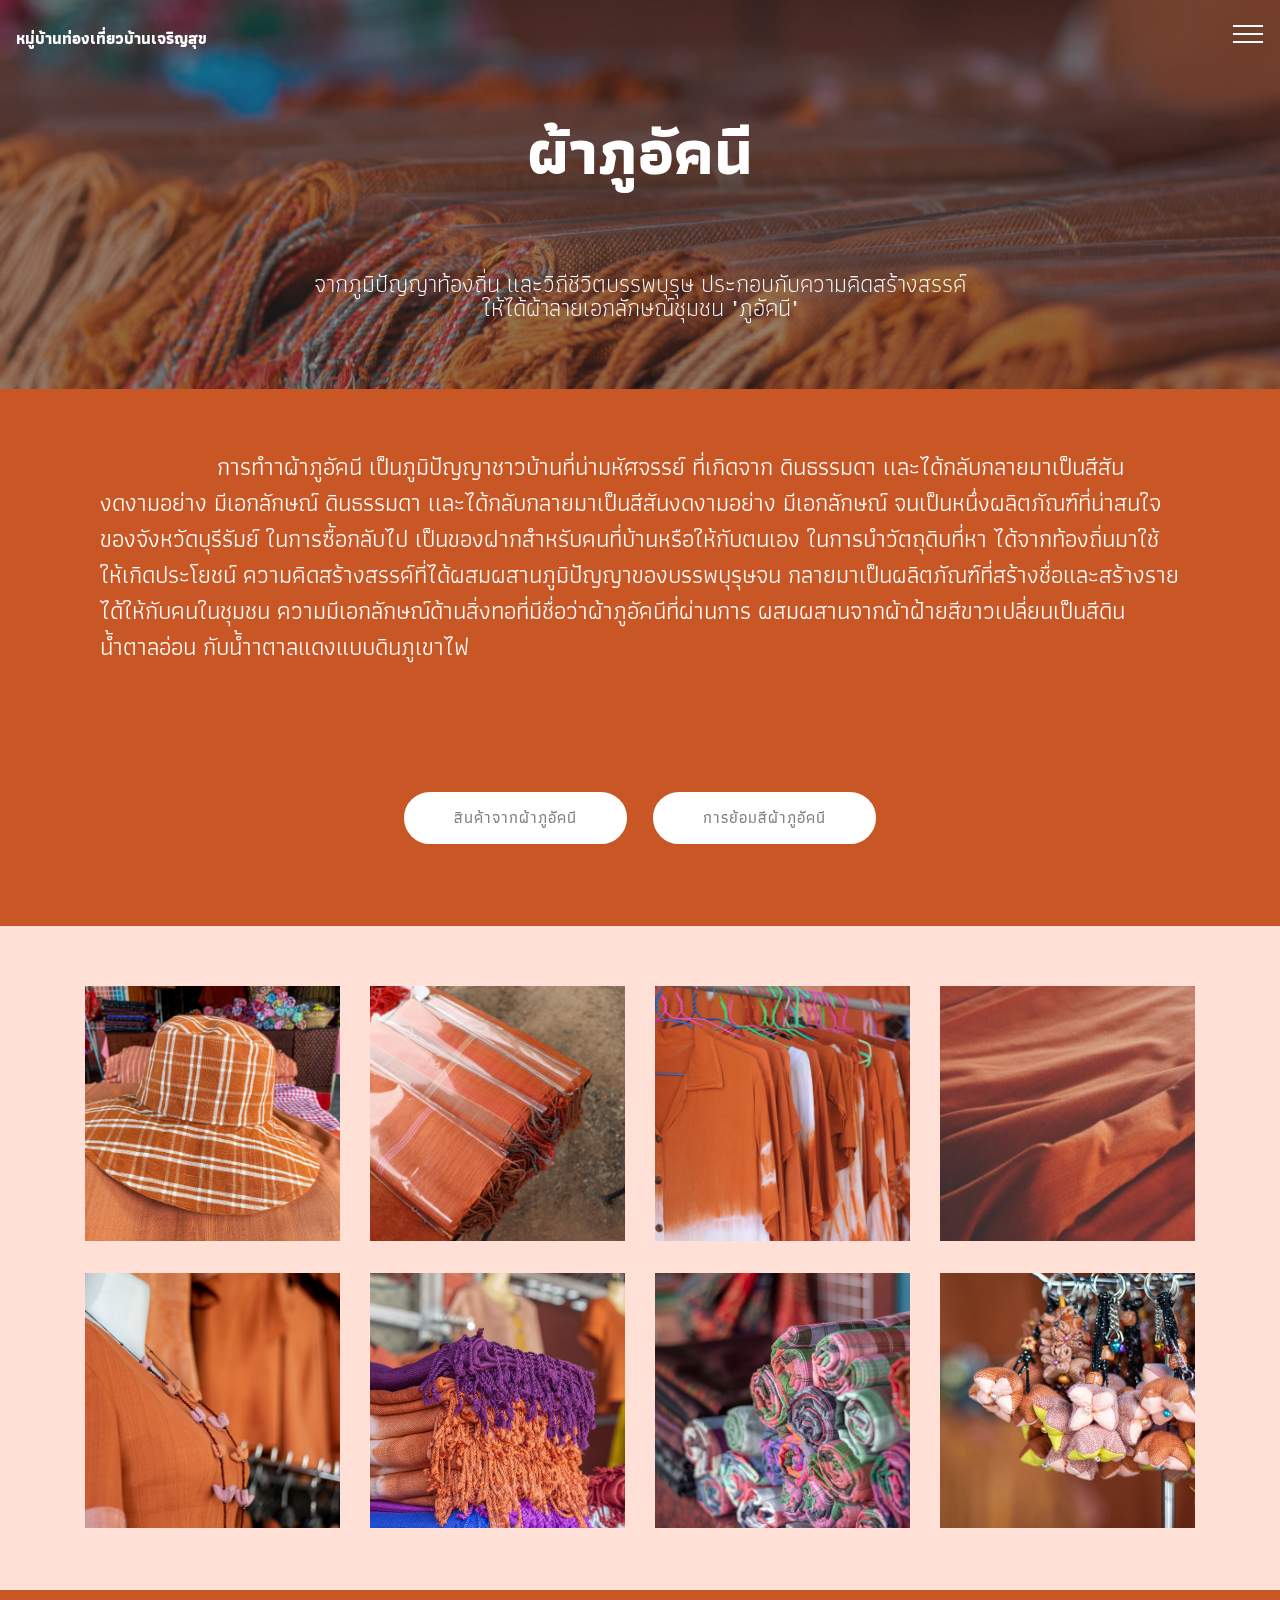
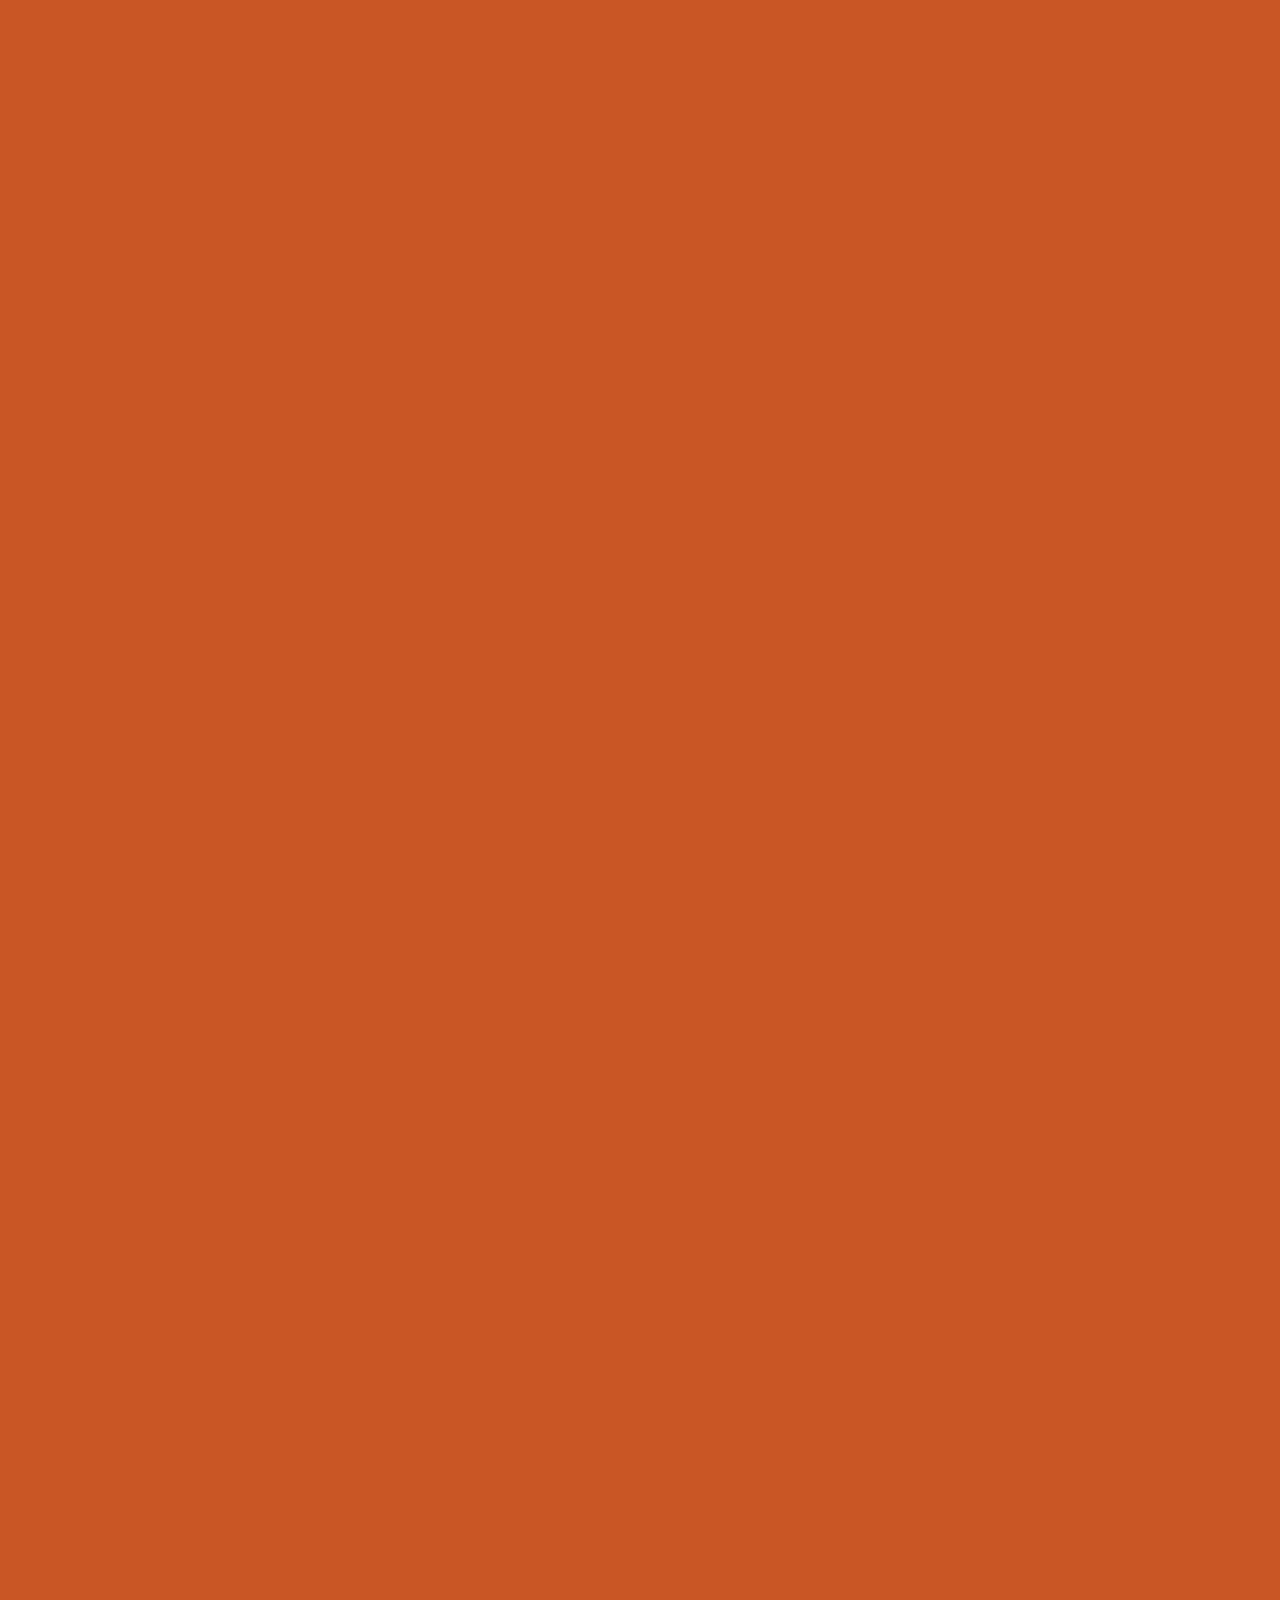
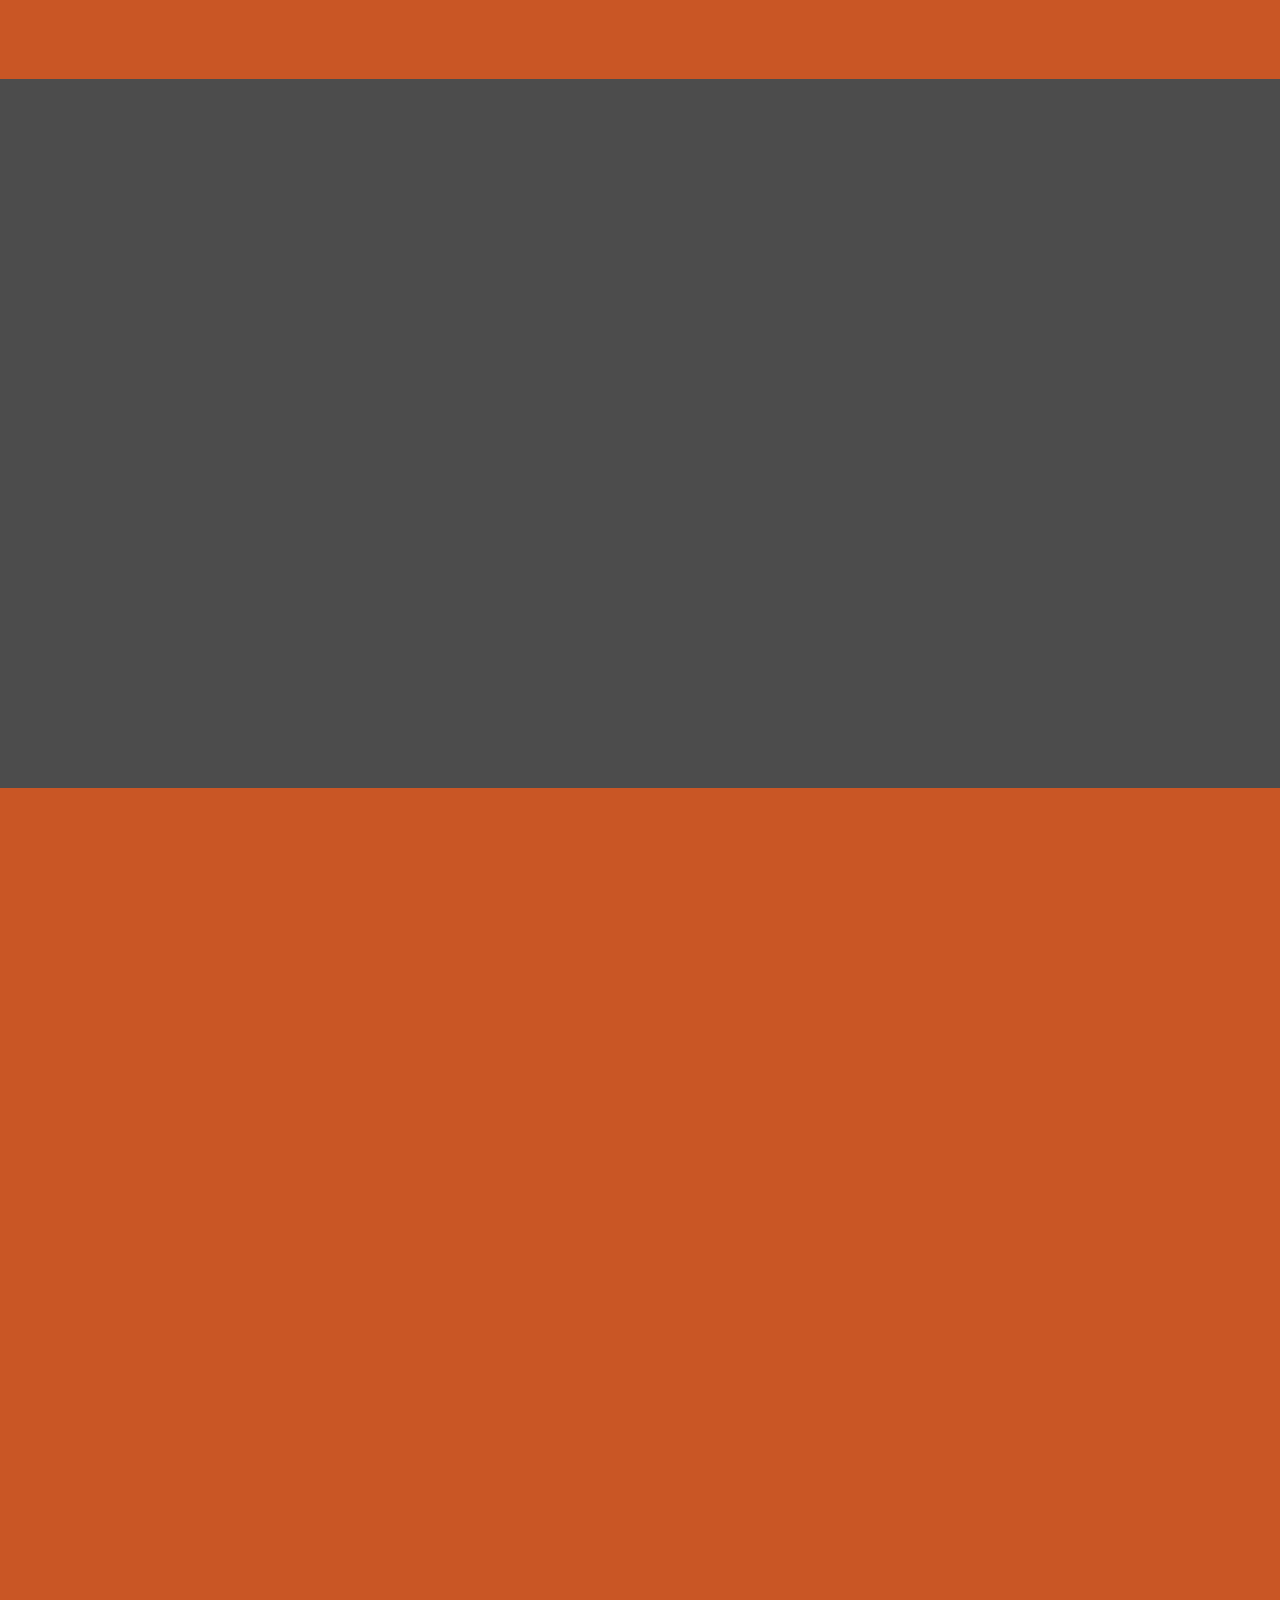
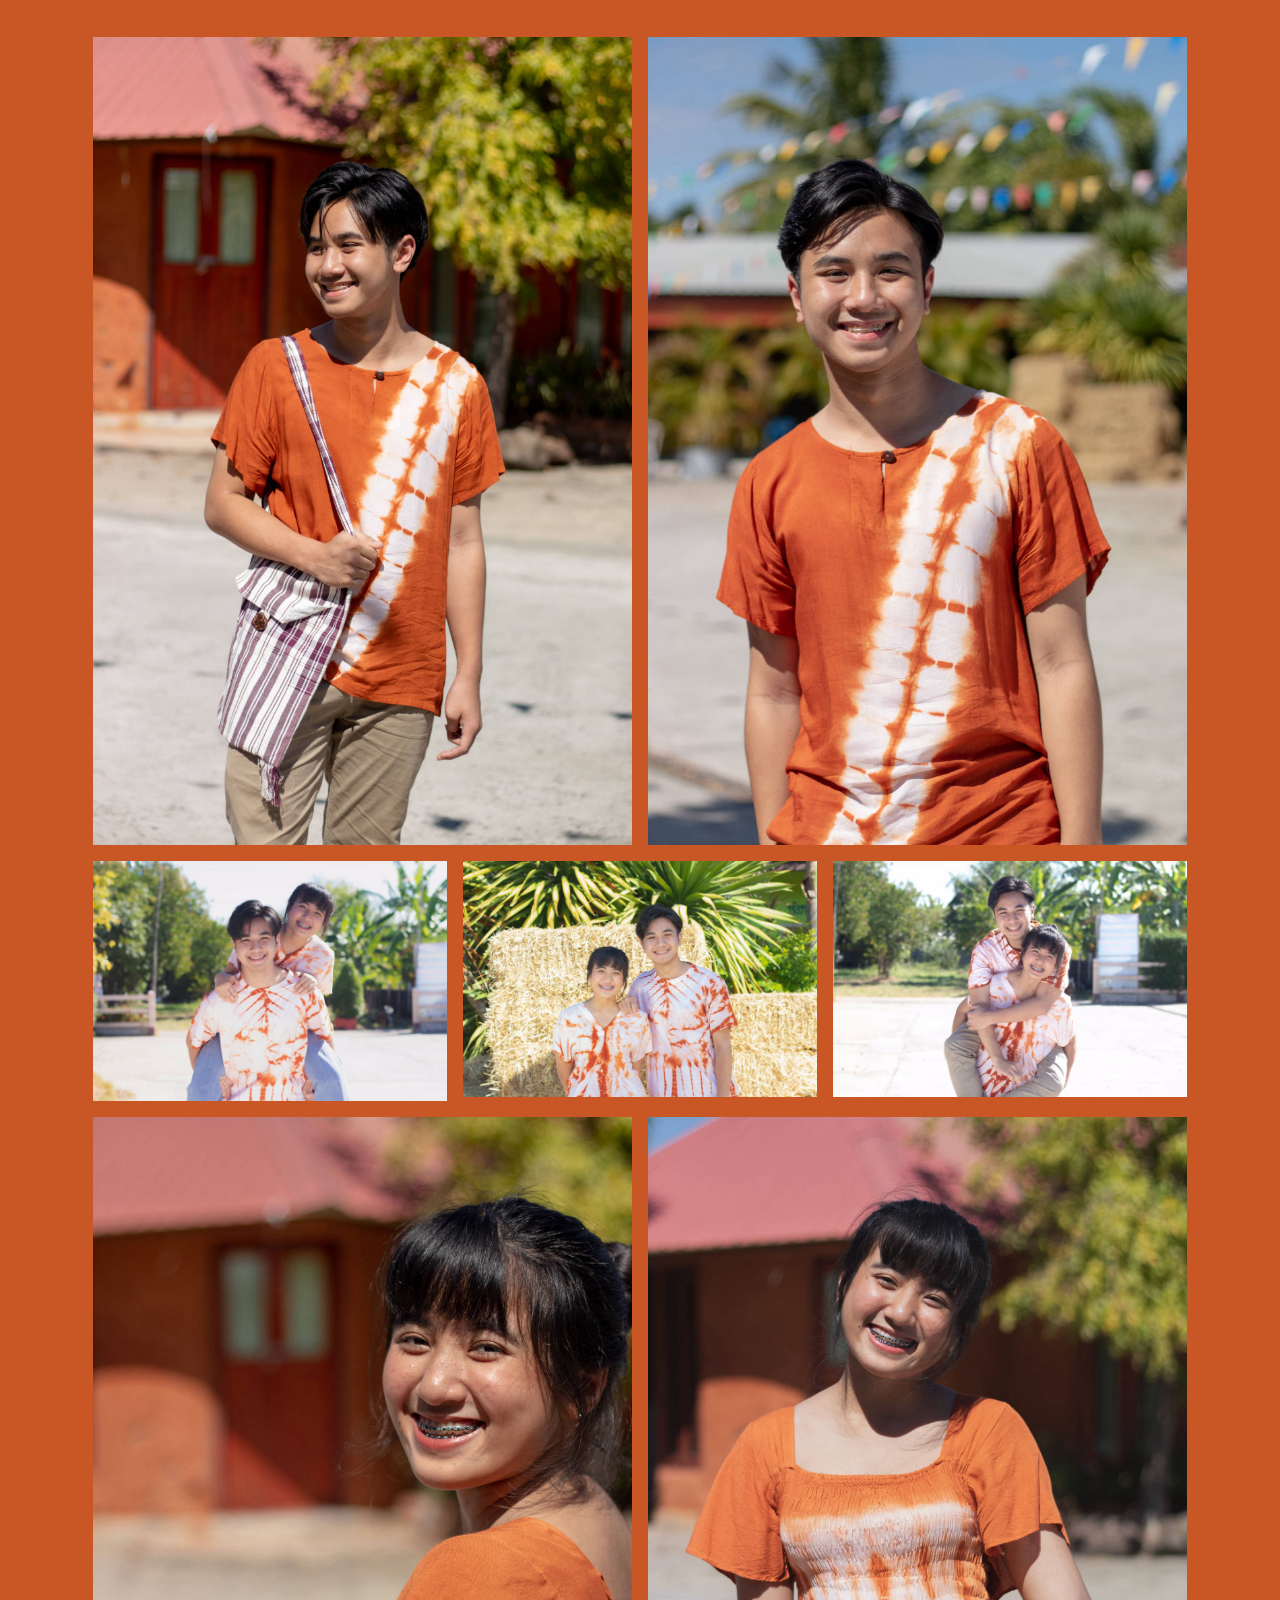
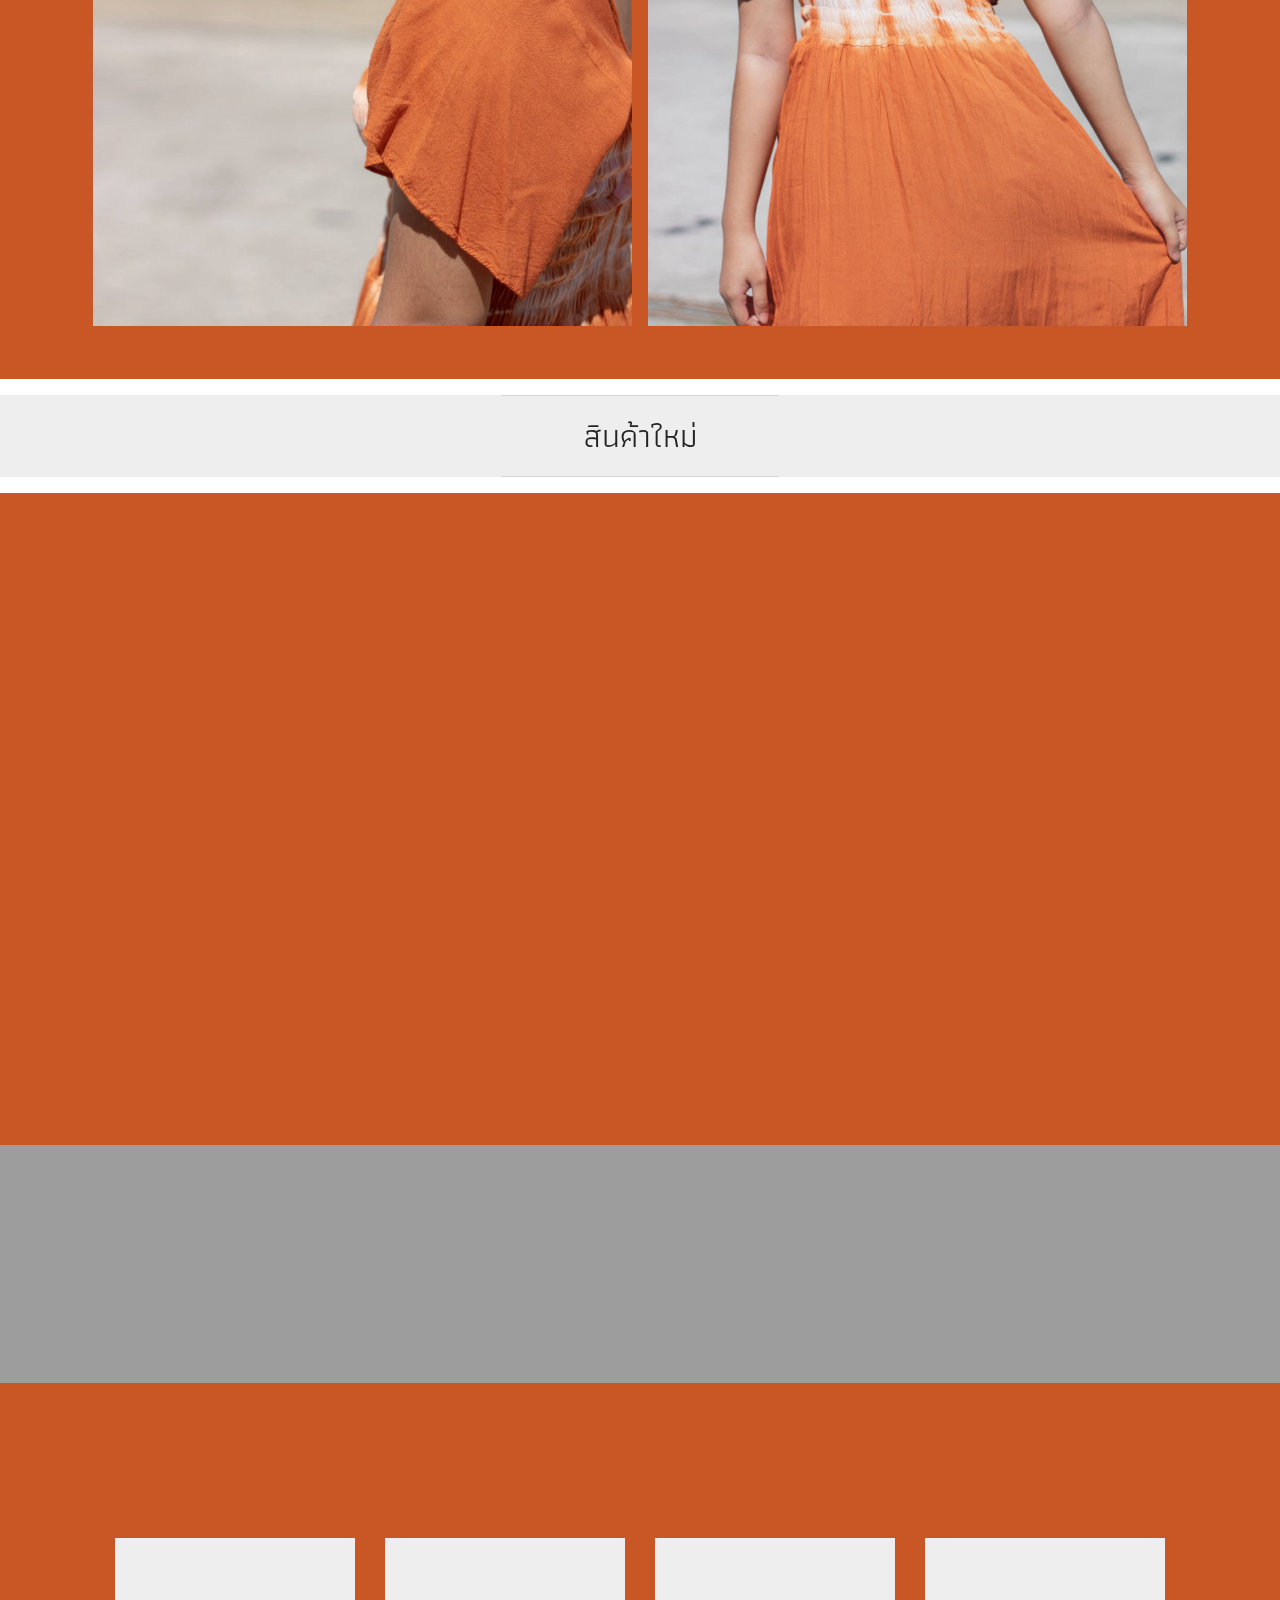
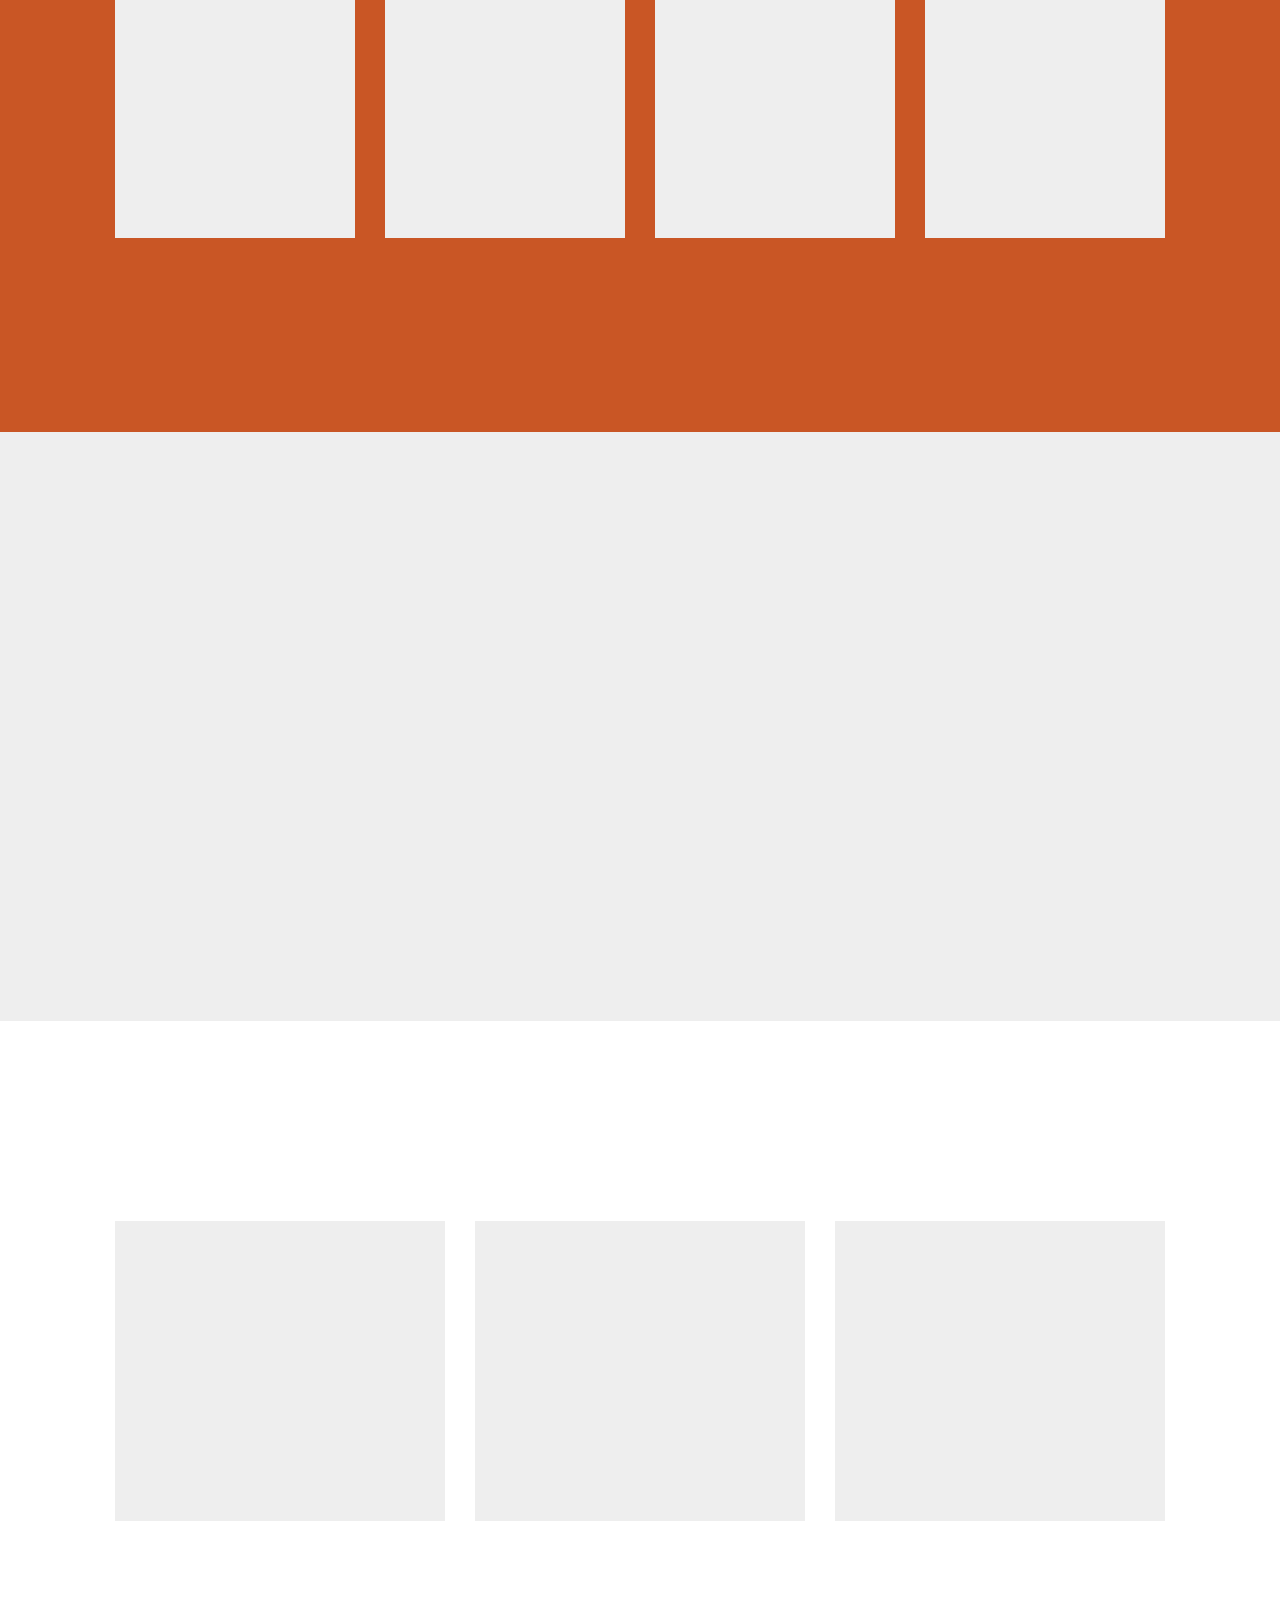
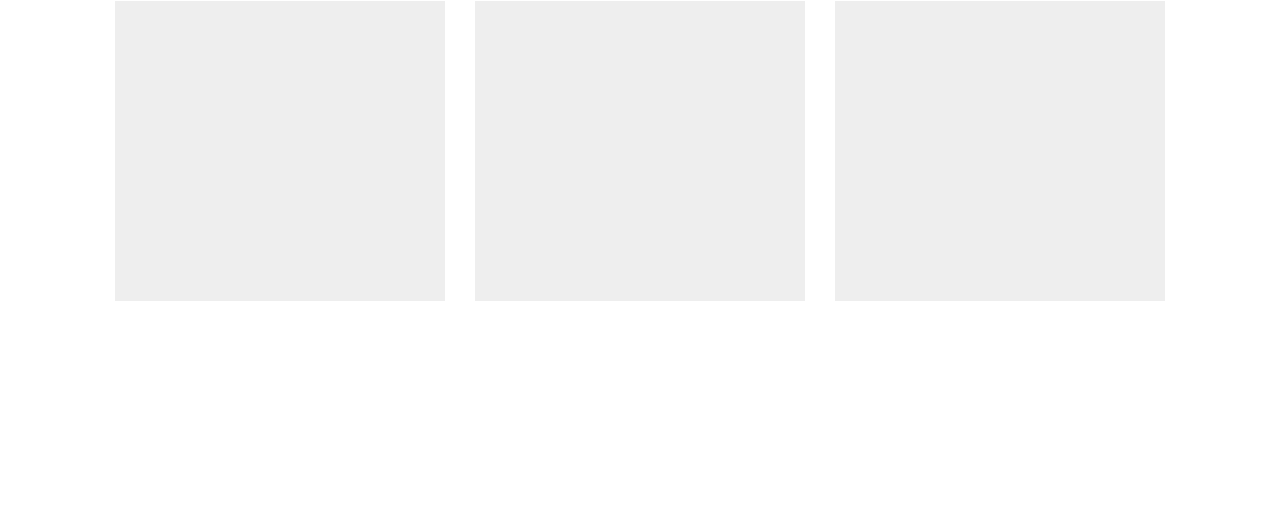
==== commit 711b69b7: "create github pages" ====
--- a/page1.html
+++ b/page1.html
@@ -46,13 +46,13 @@
             </div>
         </div>
         <div class="collapse navbar-collapse" id="navbarSupportedContent">
-            <ul class="navbar-nav nav-dropdown nav-right" data-app-modern-menu="true"><li class="nav-item"><a class="nav-link link text-white display-4" href="index.html#header2-1" aria-expanded="false">หน้าแรก</a></li><li class="nav-item"><a class="nav-link link text-white display-4" href="page1.html" aria-expanded="false">ผ้าภูอัคนี</a></li><li class="nav-item"><a class="nav-link link text-white display-4" href="page2.html" aria-expanded="false">ประเพณี วัฒนธรรม</a></li><li class="nav-item"><a class="nav-link link text-white text-primary display-4" href="page3.html" aria-expanded="false">แหล่งท่องเที่ยว</a></li><li class="nav-item"><a class="nav-link link text-white display-4" href="page4.html" aria-expanded="false">ข่าวสาร</a></li><li class="nav-item"><a class="nav-link link text-white display-4" href="index.html#testimonials1-9" aria-expanded="false">ข้อมูลติดต่อ</a></li><li class="nav-item"><a class="nav-link link text-white display-4" href="index.html#bottom" aria-expanded="false">ผู้จัดทำ</a></li></ul>
+            <ul class="navbar-nav nav-dropdown nav-right" data-app-modern-menu="true"><li class="nav-item"><a class="nav-link link text-white display-4" href="index.html#header2-1" aria-expanded="false">หน้าแรก</a></li><li class="nav-item"><a class="nav-link link text-white display-4" href="page1.html" aria-expanded="false">ผ้าภูอัคนี</a></li><li class="nav-item"><a class="nav-link link text-white display-4" href="page2.html" aria-expanded="false">ประเพณี วัฒนธรรม</a></li><li class="nav-item"><a class="nav-link link text-white text-primary display-4" href="page3.html" aria-expanded="false">แหล่งท่องเที่ยว</a></li><li class="nav-item"><a class="nav-link link text-white display-4" href="page4.html" aria-expanded="false">ข่าวสาร</a></li><li class="nav-item"><a class="nav-link link text-white display-4" href="index.html#testimonials1-9" aria-expanded="false">ข้อมูลติดต่อ</a></li><li class="nav-item"><a class="nav-link link text-white display-4" href="index.html#testimonials1-c" aria-expanded="false">ผู้จัดทำ</a></li></ul>
             
         </div>
     </nav>
 </section>
 
-<section class="engine"><a href="https://mobirise.info/p">site templates free download</a></section><section class="mbr-section content5 cid-skX0fbp2vA mbr-parallax-background" id="content5-q">
+<section class="engine"><a href="https://mobirise.info/k">develop free website</a></section><section class="mbr-section content5 cid-skX0fbp2vA mbr-parallax-background" id="content5-q">
 
     
 
@@ -78,7 +78,7 @@
 
     <div class="container">
         <div class="media-container-row">
-            <div class="mbr-text col-12 mbr-fonts-style display-7 col-md-12"><p>&nbsp; &nbsp; &nbsp; &nbsp; &nbsp; &nbsp; &nbsp; &nbsp; &nbsp; การทำาผ้าภูอัคนี เป็นภูมิปัญญาชาวบ้านที่น่ามหัศจรรย์ ที่เกิดจาก ดินธรรมดา เเละได้กลับกลายมาเป็นสีสันงดงามอย่าง มีเอกลักษณ์ ดินธรรมดา เเละได้กลับกลายมาเป็นสีสันงดงามอย่าง มีเอกลักษณ์ จนเป็นหนึ่งผลิตภัณฑ์ที่น่าสนใจของจังหวัดบุรีรัมย์ ในการซื้อกลับไป เป็นของฝากสำาหรับคนที่บ้านหรือให้กับตนเอง  ในการนำวัตถุดิบที่หา ได้จากท้องถิ่นมาใช้ให้เกิดประโยชน์ ความคิดสร้างสรรค์ที่ได้ผสมผสานภูมิปัญญาของบรรพบุรุษจน กลายมาเป็นผลิตภัณฑ์ที่สร้างชื่อและสร้างรายได้ให้กับคนในชุมชน ความมีเอกลักษณ์ด้านสิ่งทอที่มีชื่อว่าผ้าภูอัคนีที่ผ่านการ ผสมผสานจากผ้าฝ้ายสีขาวเปลี่ยนเป็นสีดินน้ำตาลอ่อน กับน้ำาตาลแดงแบบดินภูเขาไฟ&nbsp;</p></div>
+            <div class="mbr-text col-12 mbr-fonts-style display-7 col-md-12"><p>&nbsp; &nbsp; &nbsp; &nbsp; &nbsp; &nbsp; &nbsp; &nbsp; &nbsp; การทำาผ้าภูอัคนี เป็นภูมิปัญญาชาวบ้านที่น่ามหัศจรรย์ ที่เกิดจาก ดินธรรมดา เเละได้กลับกลายมาเป็นสีสันงดงามอย่าง มีเอกลักษณ์ ดินธรรมดา เเละได้กลับกลายมาเป็นสีสันงดงามอย่าง มีเอกลักษณ์ จนเป็นหนึ่งผลิตภัณฑ์ที่น่าสนใจของจังหวัดบุรีรัมย์ ในการซื้อกลับไป เป็นของฝากสำหรับคนที่บ้านหรือให้กับตนเอง  ในการนำวัตถุดิบที่หา ได้จากท้องถิ่นมาใช้ให้เกิดประโยชน์ ความคิดสร้างสรรค์ที่ได้ผสมผสานภูมิปัญญาของบรรพบุรุษจน กลายมาเป็นผลิตภัณฑ์ที่สร้างชื่อและสร้างรายได้ให้กับคนในชุมชน ความมีเอกลักษณ์ด้านสิ่งทอที่มีชื่อว่าผ้าภูอัคนีที่ผ่านการ ผสมผสานจากผ้าฝ้ายสีขาวเปลี่ยนเป็นสีดินน้ำตาลอ่อน กับน้ำาตาลแดงแบบดินภูเขาไฟ&nbsp;</p></div>
         </div>
     </div>
 </section>
@@ -106,34 +106,34 @@
     <div class="container">
         
         
-        <div class="row mbr-gallery" data-toggle="modal" data-target="#sln5SE8mnl">
+        <div class="row mbr-gallery" data-toggle="modal" data-target="#slnmZBs2Wm">
             <div class="col-sm-6 col-md-4 col-lg-3 item gallery-image">
                 <div class="item-wrapper">
-                    <img class="w-100" src="assets/images/img-2453-556x556.jpg" alt="" data-slide-to="0" title="" data-target="#sln5SE8J7R">
+                    <img class="w-100" src="assets/images/img-2453-556x556.jpg" alt="" data-slide-to="0" title="" data-target="#slnmZBsLLT">
                 </div>
             </div>
             <div class="col-sm-6 col-md-4 col-lg-3 item gallery-image">
                 <div class="item-wrapper">
-                    <img class="w-100" src="assets/images/img-4760-556x556.jpg" alt="" data-slide-to="1" title="" data-target="#sln5SE8J7R">
+                    <img class="w-100" src="assets/images/img-4760-556x556.jpg" alt="" data-slide-to="1" title="" data-target="#slnmZBsLLT">
                 </div>
             </div>
             <div class="col-sm-6 col-md-4 col-lg-3 item gallery-image">
                 <div class="item-wrapper">
-                    <img class="w-100" src="assets/images/img-9882-556x556.jpg" alt="" data-slide-to="2" title="" data-target="#sln5SE8J7R">
+                    <img class="w-100" src="assets/images/img-9882-556x556.jpg" alt="" data-slide-to="2" title="" data-target="#slnmZBsLLT">
                 </div>
             </div>
             <div class="col-sm-6 col-md-4 col-lg-3 item gallery-image">
                 <div class="item-wrapper">
-                    <img class="w-100" src="assets/images/img-9621-556x261.jpeg" alt="" data-slide-to="3" title="" data-target="#sln5SE8J7R">
-                </div>
-            </div>
-        </div>
-
-        <div class="modal mbr-slider fade" tabindex="-1" role="dialog" aria-hidden="true" id="sln5SE8mnl">
+                    <img class="w-100" src="assets/images/img-9621-556x261.jpeg" alt="" data-slide-to="3" title="" data-target="#slnmZBsLLT">
+                </div>
+            </div>
+        </div>
+
+        <div class="modal mbr-slider fade" tabindex="-1" role="dialog" aria-hidden="true" id="slnmZBs2Wm">
             <div class="modal-dialog" role="document">
                 <div class="modal-content">
                     <div class="modal-body">
-                        <div class="carousel slide" data-ride="carousel" id="sln5SE8J7R">
+                        <div class="carousel slide" data-ride="carousel" id="slnmZBsLLT">
                             <div class="carousel-inner">
                                 <div class="carousel-item active">
                                     <img class="d-block w-100" src="assets/images/img-2453-556x556.jpg" alt="">
@@ -149,18 +149,18 @@
                                 </div>
                             </div>
                             <ol class="carousel-indicators">
-                                <li data-slide-to="0" class="active" data-target="#sln5SE8J7R"></li>
-                                <li data-slide-to="1" data-target="#sln5SE8J7R"></li>
-                                <li data-slide-to="2" data-target="#sln5SE8J7R"></li>
-                                <li data-slide-to="3" data-target="#sln5SE8J7R"></li>
+                                <li data-slide-to="0" class="active" data-target="#slnmZBsLLT"></li>
+                                <li data-slide-to="1" data-target="#slnmZBsLLT"></li>
+                                <li data-slide-to="2" data-target="#slnmZBsLLT"></li>
+                                <li data-slide-to="3" data-target="#slnmZBsLLT"></li>
                             </ol>
                             <a role="button" href="" class="close" data-dismiss="modal" aria-label="Close">
                             </a>
-                            <a class="carousel-control-prev carousel-control" role="button" data-slide="prev" href="#sln5SE8J7R">
+                            <a class="carousel-control-prev carousel-control" role="button" data-slide="prev" href="#slnmZBsLLT">
                                 <span class="mbri-left mbr-iconfont" aria-hidden="true"></span>
                                 <span class="sr-only">Previous</span>
                             </a>
-                            <a class="carousel-control-next carousel-control" role="button" data-slide="next" href="#sln5SE8J7R">
+                            <a class="carousel-control-next carousel-control" role="button" data-slide="next" href="#slnmZBsLLT">
                                 <span class="mbri-right mbr-iconfont" aria-hidden="true"></span>
                                 <span class="sr-only">Next</span>
                             </a>
@@ -181,34 +181,34 @@
     <div class="container">
         
         
-        <div class="row mbr-gallery" data-toggle="modal" data-target="#sln5SE8FxE">
+        <div class="row mbr-gallery" data-toggle="modal" data-target="#slnmZBsJ9b">
             <div class="col-sm-6 col-md-4 col-lg-3 item gallery-image">
                 <div class="item-wrapper">
-                    <img class="w-100" src="assets/images/img-4662-556x556.jpg" alt="" data-slide-to="0" title="" data-target="#sln5SE8cMm">
+                    <img class="w-100" src="assets/images/img-4662-556x556.jpg" alt="" data-slide-to="0" title="" data-target="#slnmZBsuee">
                 </div>
             </div><div class="col-sm-6 col-md-4 col-lg-3 item gallery-image">
                 <div class="item-wrapper">
-                    <img class="w-100" src="assets/images/img-9814-510x510.jpg" alt="" data-slide-to="1" title="" data-target="#sln5SE8cMm">
+                    <img class="w-100" src="assets/images/img-9814-510x510.jpg" alt="" data-slide-to="1" title="" data-target="#slnmZBsuee">
                 </div>
             </div><div class="col-sm-6 col-md-4 col-lg-3 item gallery-image">
                 <div class="item-wrapper">
-                    <img class="w-100" src="assets/images/img-9871-510x510.jpg" alt="" data-slide-to="2" title="" data-target="#sln5SE8cMm">
+                    <img class="w-100" src="assets/images/img-9871-510x510.jpg" alt="" data-slide-to="2" title="" data-target="#slnmZBsuee">
                 </div>
             </div><div class="col-sm-6 col-md-4 col-lg-3 item gallery-image">
                 <div class="item-wrapper">
-                    <img class="w-100" src="assets/images/img-4661-510x510.jpg" alt="" data-slide-to="3" title="" data-target="#sln5SE8cMm">
-                </div>
-            </div>
-            
-            
-            
-        </div>
-
-        <div class="modal mbr-slider fade" tabindex="-1" role="dialog" aria-hidden="true" id="sln5SE8FxE">
+                    <img class="w-100" src="assets/images/img-4661-510x510.jpg" alt="" data-slide-to="3" title="" data-target="#slnmZBsuee">
+                </div>
+            </div>
+            
+            
+            
+        </div>
+
+        <div class="modal mbr-slider fade" tabindex="-1" role="dialog" aria-hidden="true" id="slnmZBsJ9b">
             <div class="modal-dialog" role="document">
                 <div class="modal-content">
                     <div class="modal-body">
-                        <div class="carousel slide" data-ride="carousel" id="sln5SE8cMm">
+                        <div class="carousel slide" data-ride="carousel" id="slnmZBsuee">
                             <div class="carousel-inner">
                                 <div class="carousel-item active">
                                     <img class="d-block w-100" src="assets/images/img-4662-556x556.jpg" alt="">
@@ -224,18 +224,18 @@
                                 
                             </div>
                             <ol class="carousel-indicators">
-                                <li data-slide-to="0" class="active" data-target="#sln5SE8cMm"></li>
-                                <li data-slide-to="1" data-target="#sln5SE8cMm"></li>
-                                <li data-slide-to="2" data-target="#sln5SE8cMm"></li>
-                                <li data-slide-to="3" data-target="#sln5SE8cMm"></li>
+                                <li data-slide-to="0" class="active" data-target="#slnmZBsuee"></li>
+                                <li data-slide-to="1" data-target="#slnmZBsuee"></li>
+                                <li data-slide-to="2" data-target="#slnmZBsuee"></li>
+                                <li data-slide-to="3" data-target="#slnmZBsuee"></li>
                             </ol>
                             <a role="button" href="" class="close" data-dismiss="modal" aria-label="Close">
                             </a>
-                            <a class="carousel-control-prev carousel-control" role="button" data-slide="prev" href="#sln5SE8cMm">
+                            <a class="carousel-control-prev carousel-control" role="button" data-slide="prev" href="#slnmZBsuee">
                                 <span class="mbri-left mbr-iconfont" aria-hidden="true"></span>
                                 <span class="sr-only">Previous</span>
                             </a>
-                            <a class="carousel-control-next carousel-control" role="button" data-slide="next" href="#sln5SE8cMm">
+                            <a class="carousel-control-next carousel-control" role="button" data-slide="next" href="#slnmZBsuee">
                                 <span class="mbri-right mbr-iconfont" aria-hidden="true"></span>
                                 <span class="sr-only">Next</span>
                             </a>
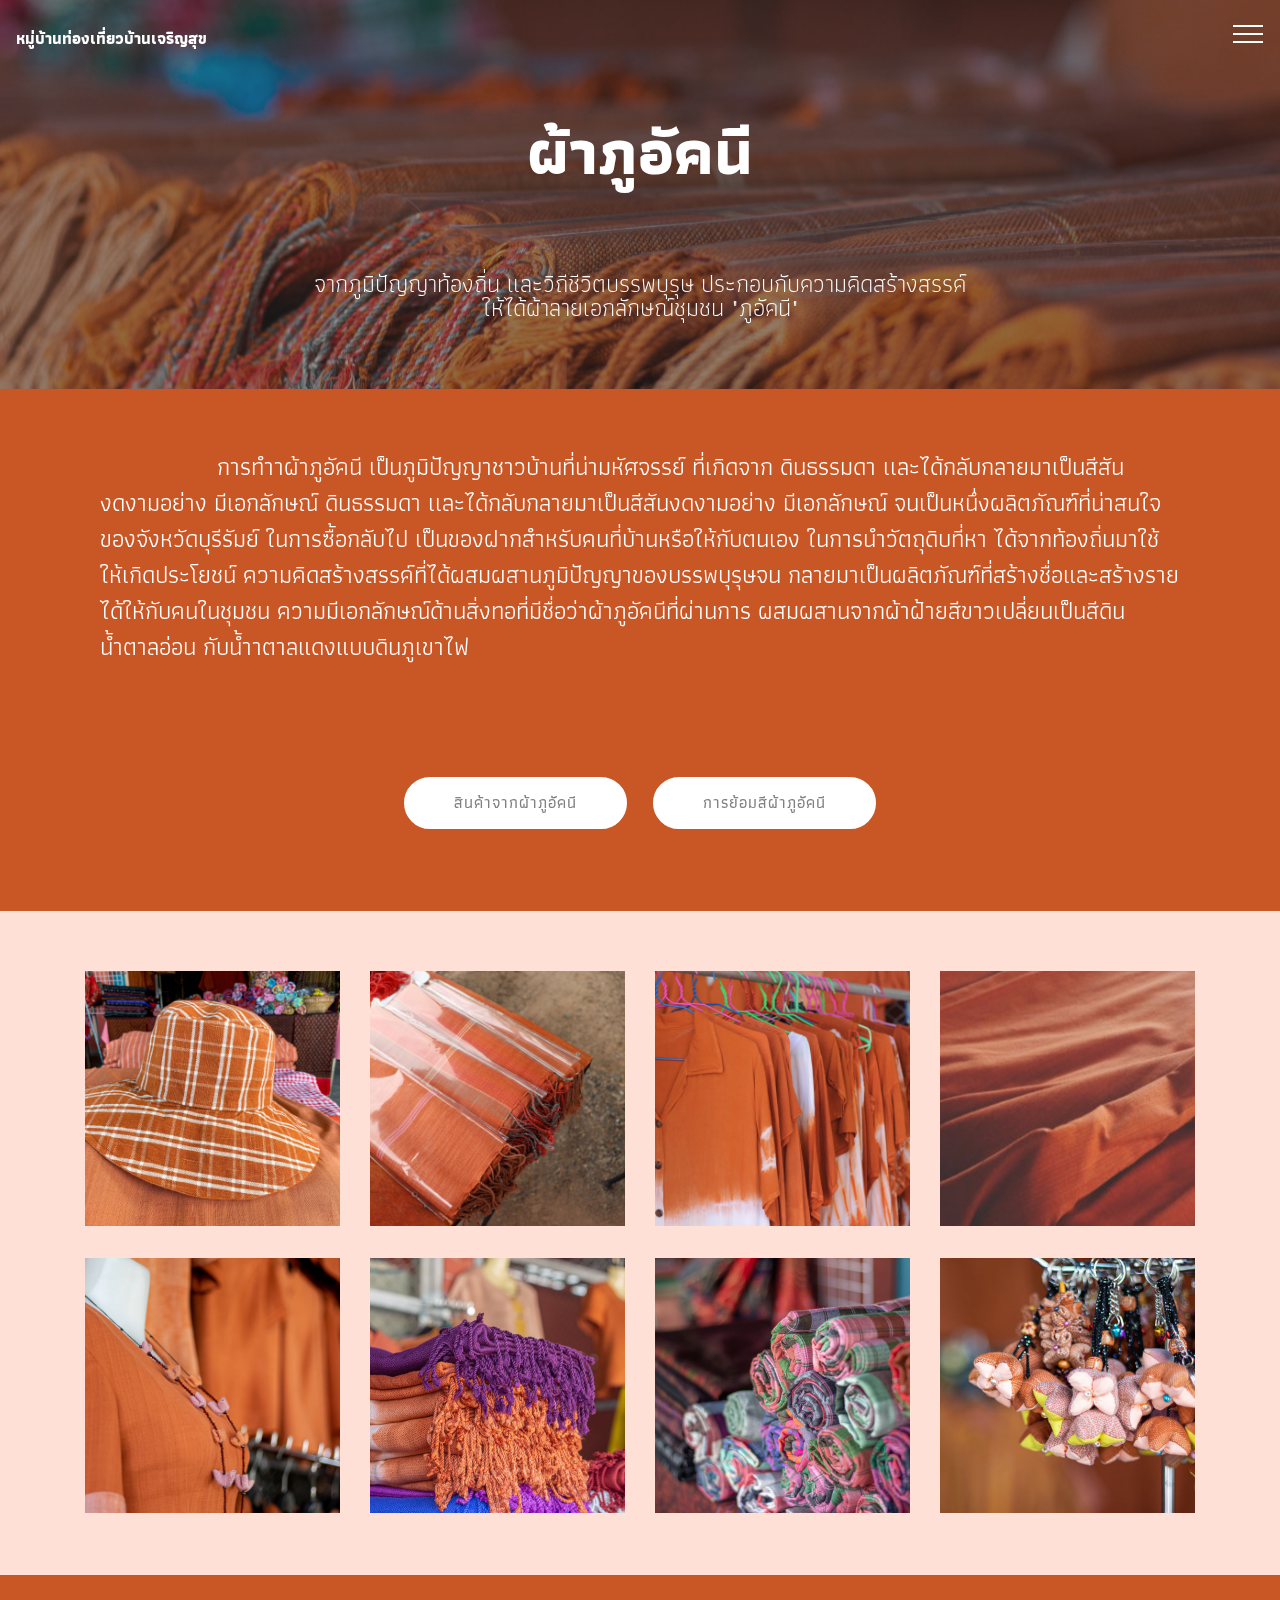
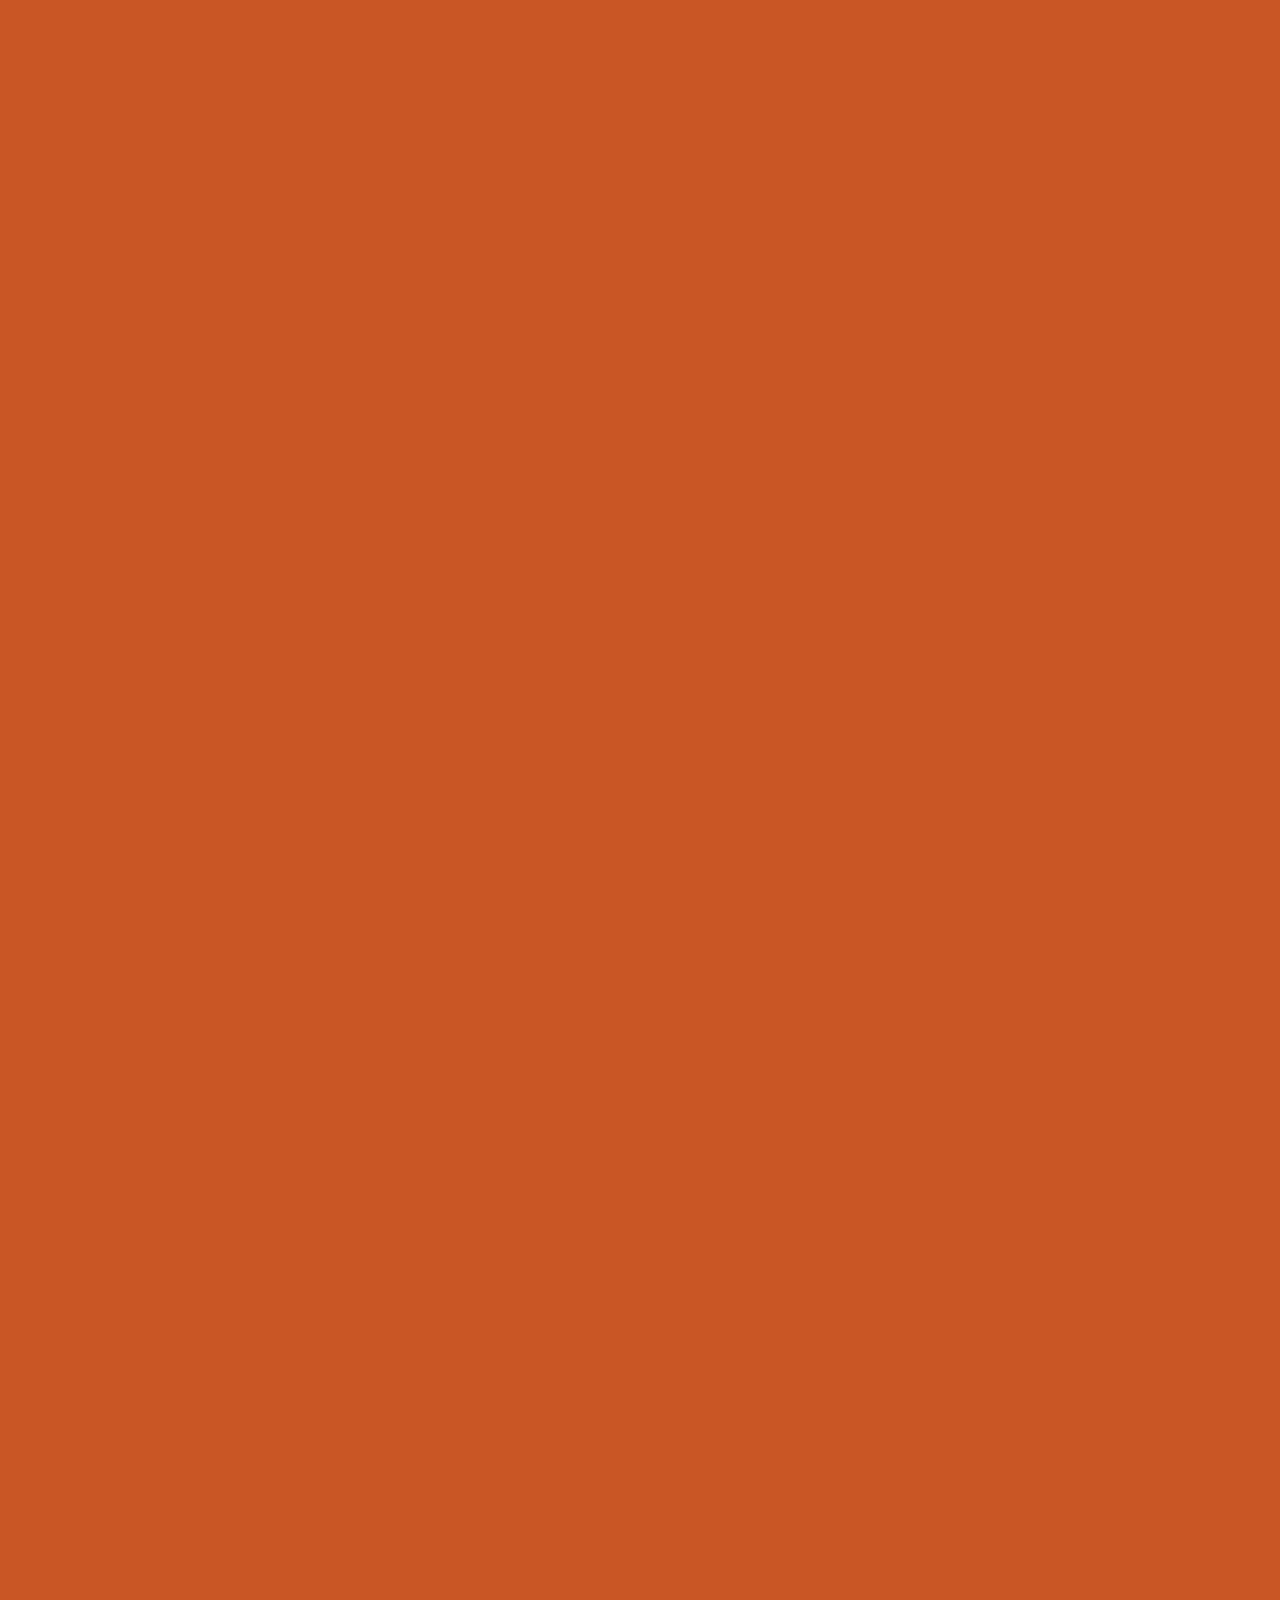
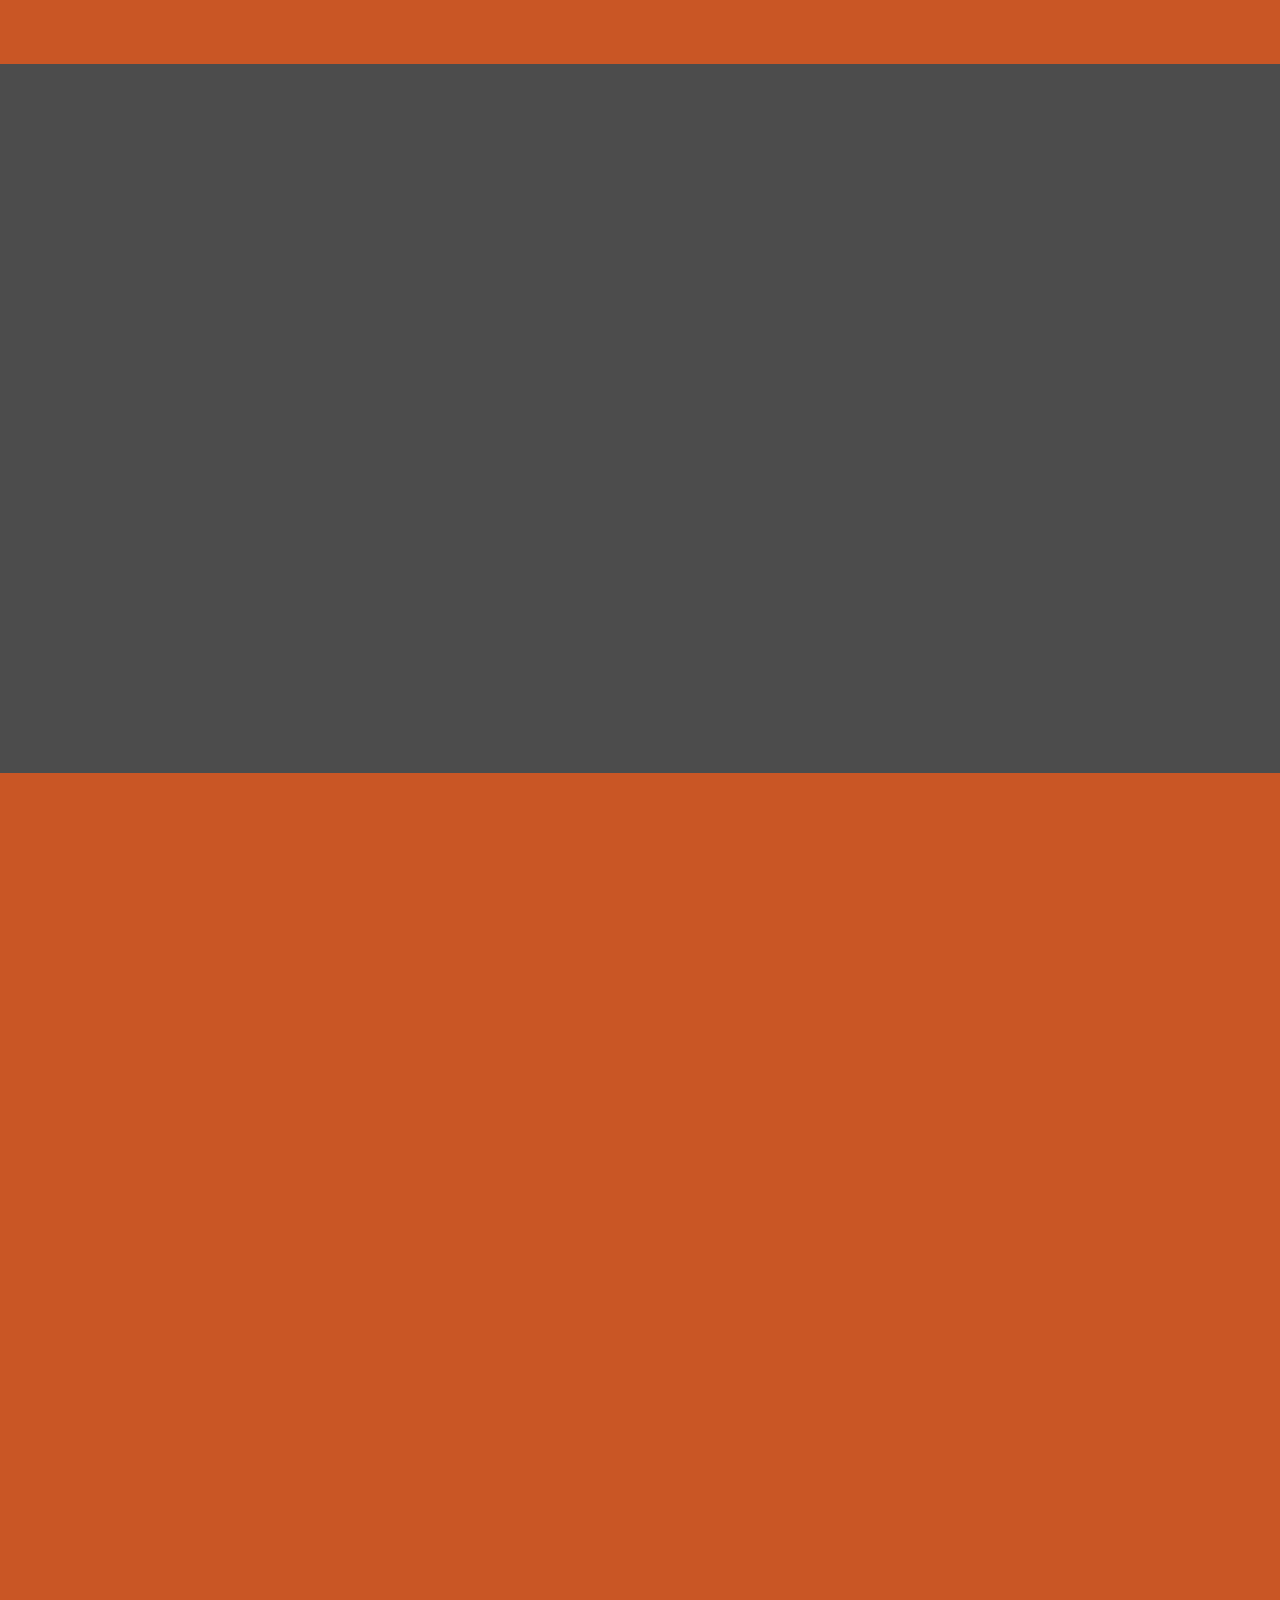
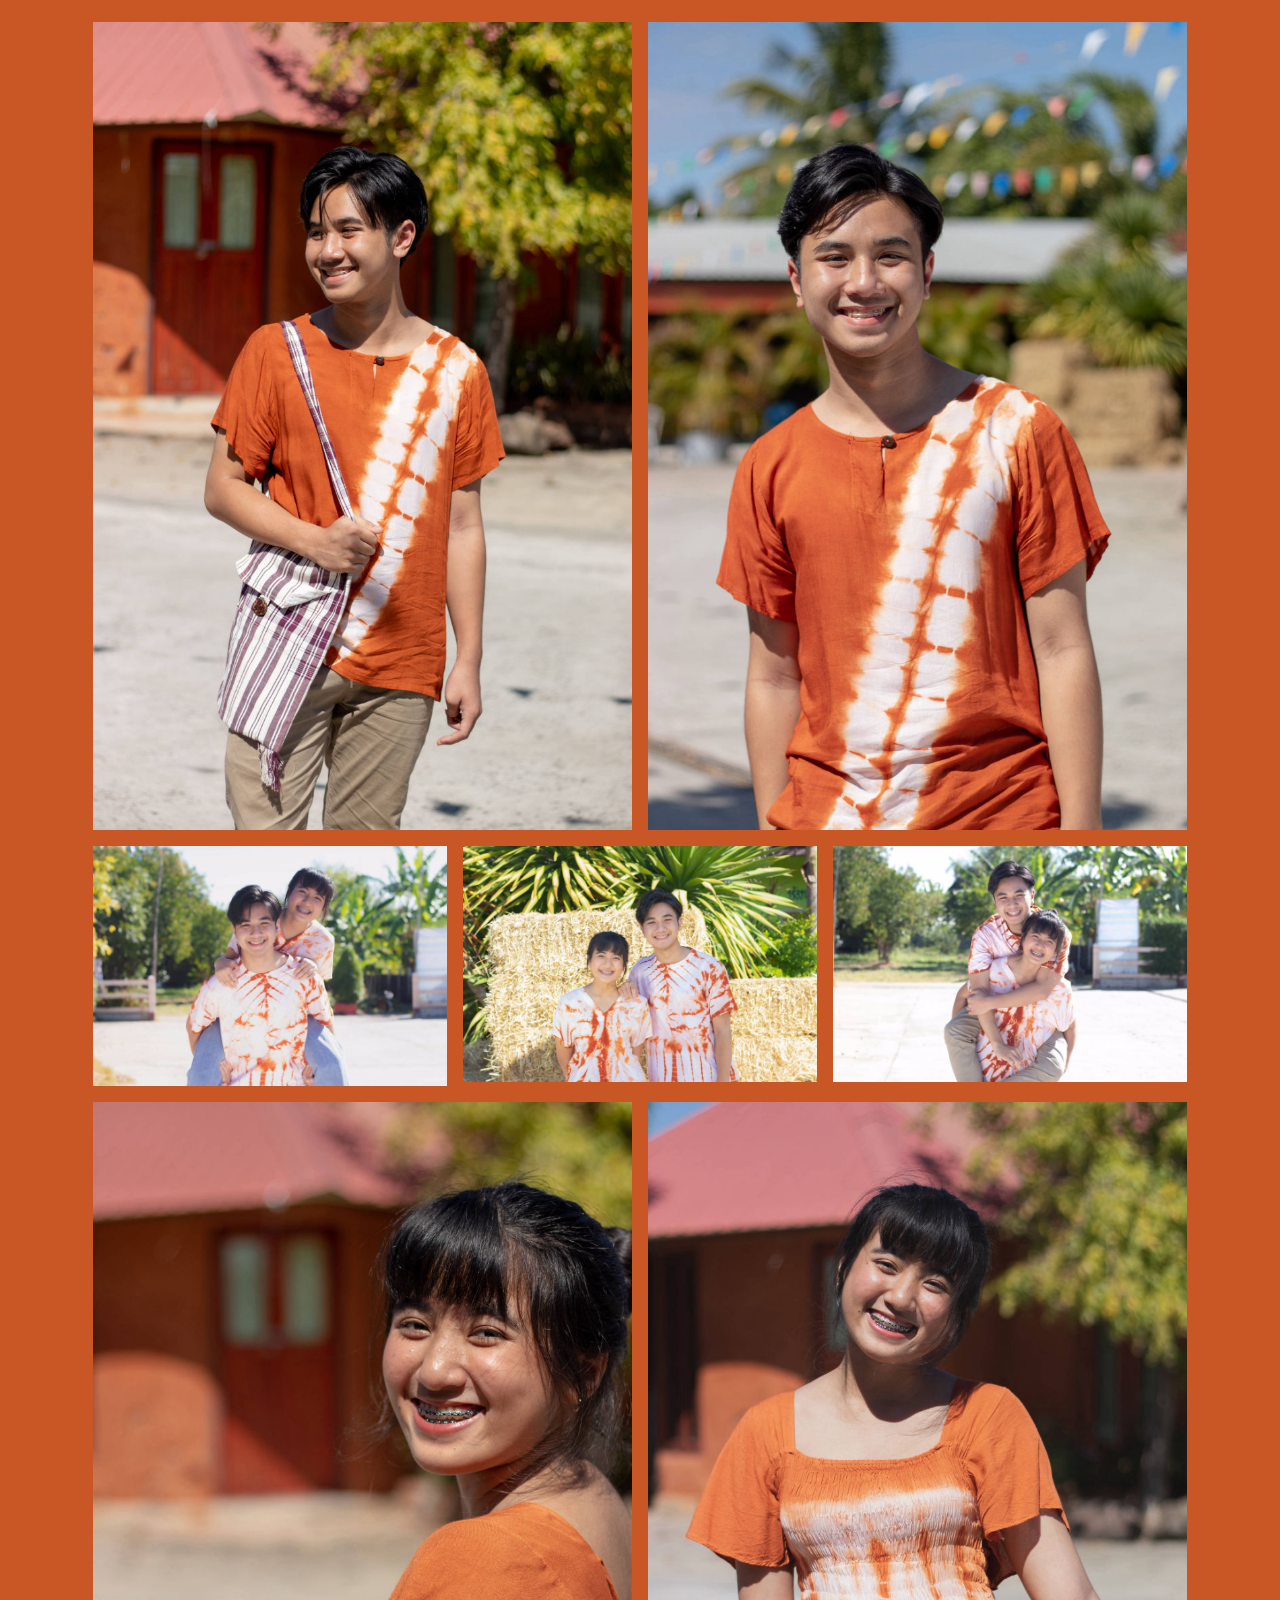
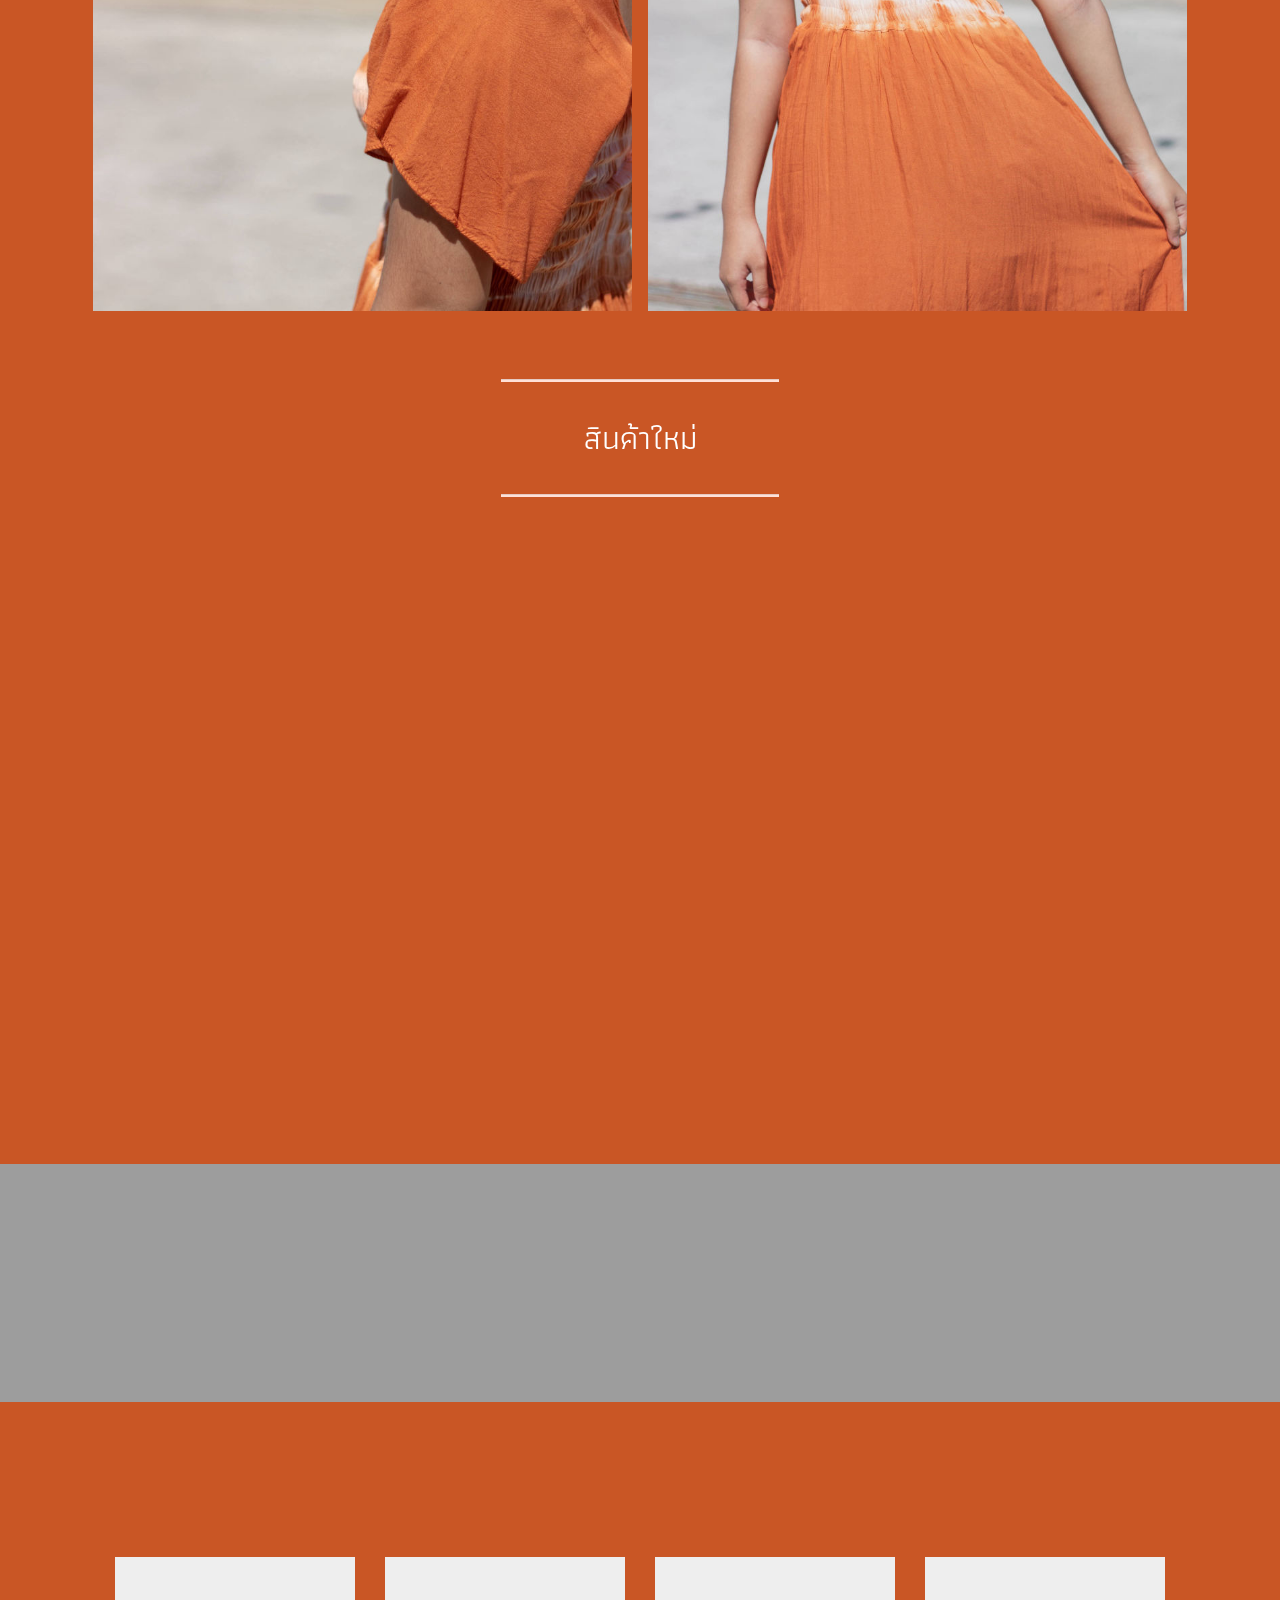
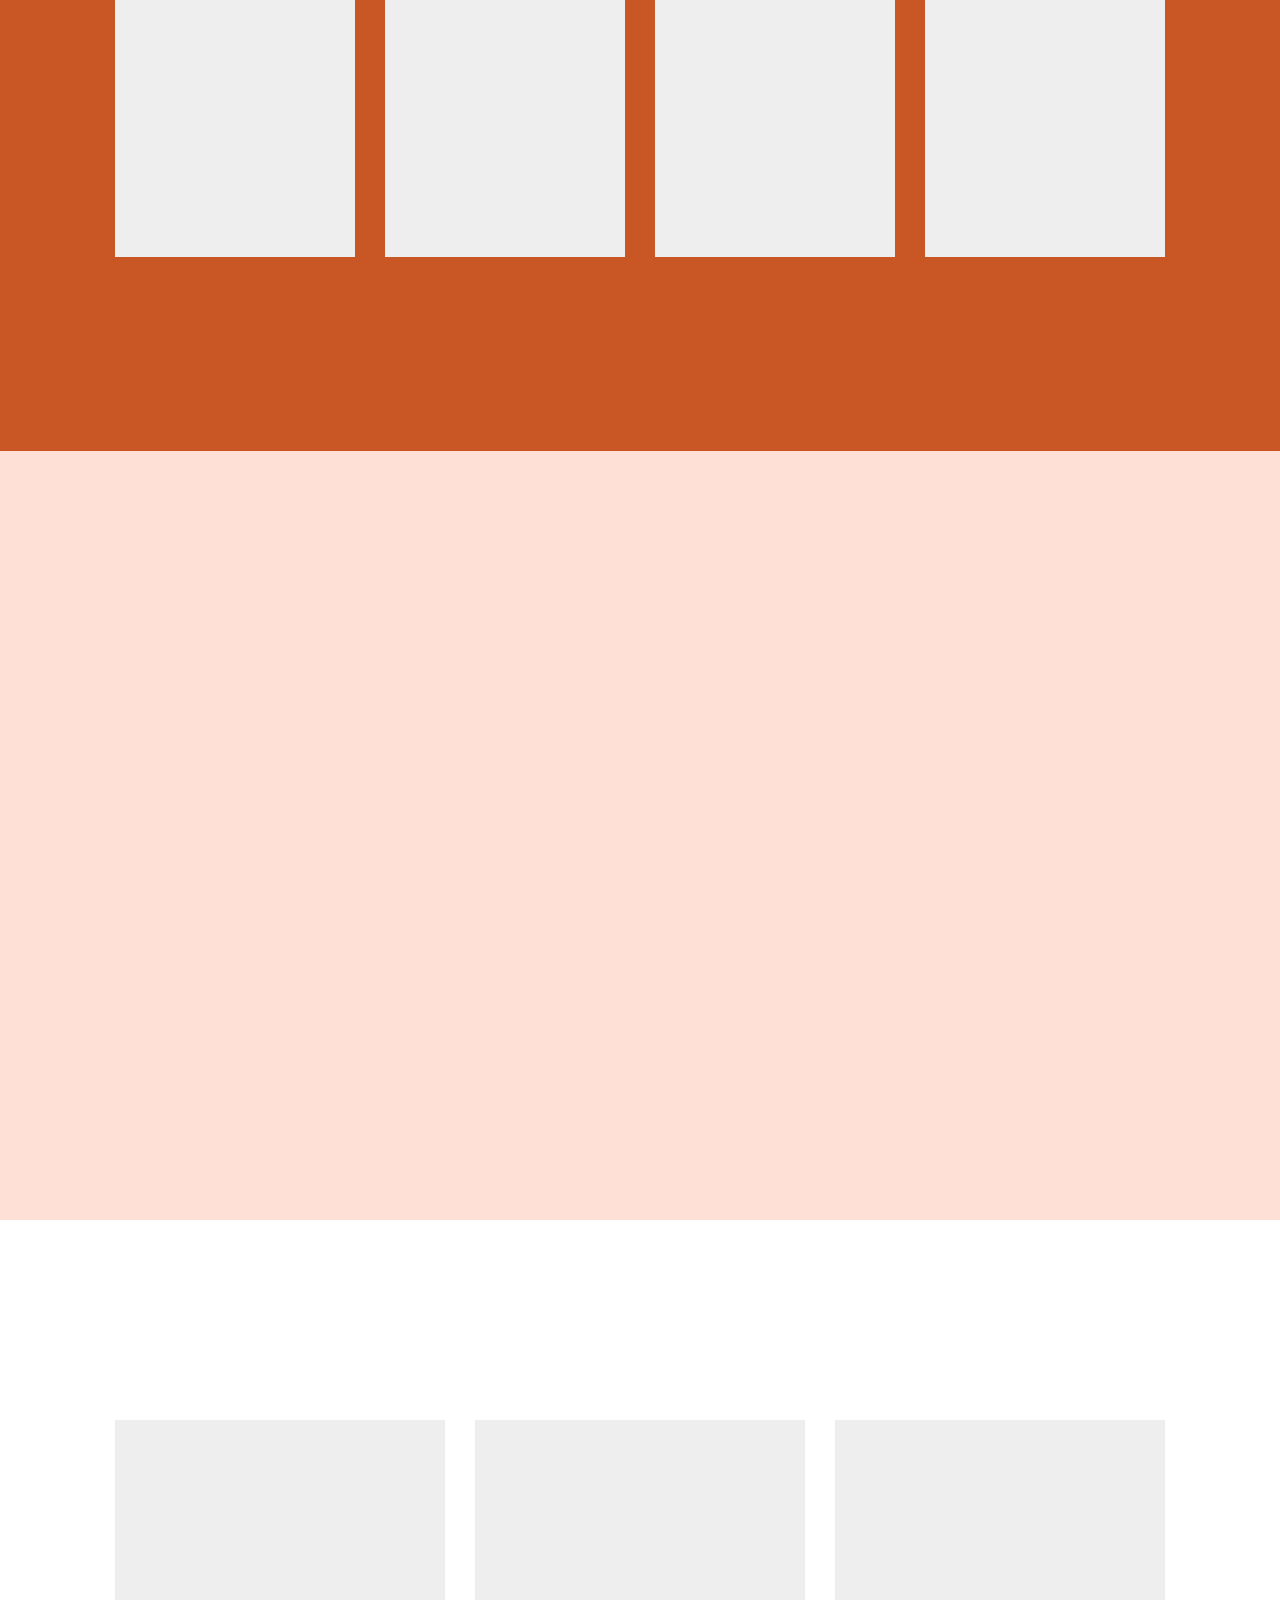
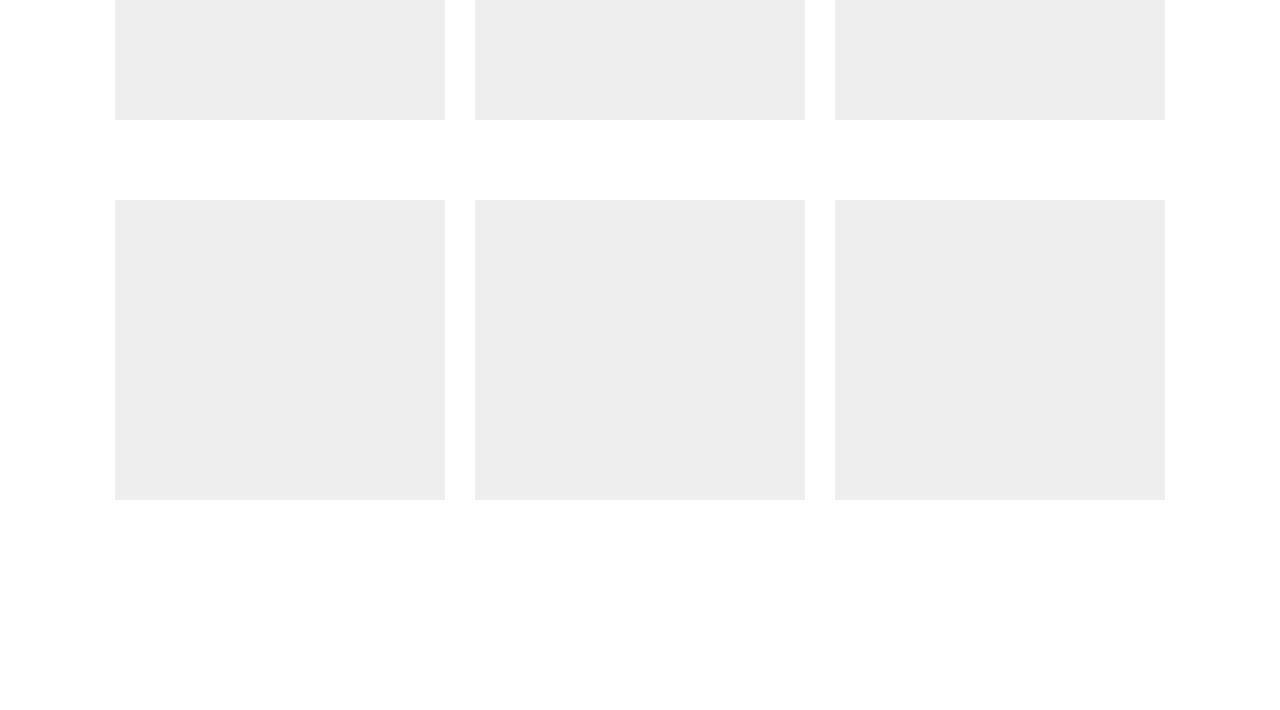
==== commit ceb90f13: "create github pages" ====
--- a/page1.html
+++ b/page1.html
@@ -46,13 +46,13 @@
             </div>
         </div>
         <div class="collapse navbar-collapse" id="navbarSupportedContent">
-            <ul class="navbar-nav nav-dropdown nav-right" data-app-modern-menu="true"><li class="nav-item"><a class="nav-link link text-white display-4" href="index.html#header2-1" aria-expanded="false">หน้าแรก</a></li><li class="nav-item"><a class="nav-link link text-white display-4" href="page1.html" aria-expanded="false">ผ้าภูอัคนี</a></li><li class="nav-item"><a class="nav-link link text-white display-4" href="page2.html" aria-expanded="false">ประเพณี วัฒนธรรม</a></li><li class="nav-item"><a class="nav-link link text-white text-primary display-4" href="page3.html" aria-expanded="false">แหล่งท่องเที่ยว</a></li><li class="nav-item"><a class="nav-link link text-white display-4" href="page4.html" aria-expanded="false">ข่าวสาร</a></li><li class="nav-item"><a class="nav-link link text-white display-4" href="index.html#testimonials1-9" aria-expanded="false">ข้อมูลติดต่อ</a></li><li class="nav-item"><a class="nav-link link text-white display-4" href="index.html#testimonials1-c" aria-expanded="false">ผู้จัดทำ</a></li></ul>
+            <ul class="navbar-nav nav-dropdown nav-right" data-app-modern-menu="true"><li class="nav-item"><a class="nav-link link text-white display-4" href="index.html#top" aria-expanded="false">หน้าแรก</a></li><li class="nav-item"><a class="nav-link link text-white display-4" href="page1.html" aria-expanded="false">ผ้าภูอัคนี</a></li><li class="nav-item"><a class="nav-link link text-white display-4" href="page2.html" aria-expanded="false">ประเพณี วัฒนธรรม</a></li><li class="nav-item"><a class="nav-link link text-white text-primary display-4" href="page3.html" aria-expanded="false">แหล่งท่องเที่ยว</a></li><li class="nav-item"><a class="nav-link link text-white display-4" href="page4.html" aria-expanded="false">ข่าวสาร</a></li><li class="nav-item"><a class="nav-link link text-white display-4" href="index.html#testimonials1-9" aria-expanded="false">ข้อมูลติดต่อ</a></li><li class="nav-item"><a class="nav-link link text-white display-4" href="index.html#testimonials1-c" aria-expanded="false">ผู้จัดทำ</a></li></ul>
             
         </div>
     </nav>
 </section>
 
-<section class="engine"><a href="https://mobirise.info/k">develop free website</a></section><section class="mbr-section content5 cid-skX0fbp2vA mbr-parallax-background" id="content5-q">
+<section class="engine"><a href="https://mobirise.info/j">website templates</a></section><section class="mbr-section content5 cid-skX0fbp2vA mbr-parallax-background" id="content5-q">
 
     
 
@@ -106,34 +106,34 @@
     <div class="container">
         
         
-        <div class="row mbr-gallery" data-toggle="modal" data-target="#slnmZBs2Wm">
+        <div class="row mbr-gallery" data-toggle="modal" data-target="#sm9kjaJTvm">
             <div class="col-sm-6 col-md-4 col-lg-3 item gallery-image">
                 <div class="item-wrapper">
-                    <img class="w-100" src="assets/images/img-2453-556x556.jpg" alt="" data-slide-to="0" title="" data-target="#slnmZBsLLT">
+                    <img class="w-100" src="assets/images/img-2453-556x556.jpg" alt="" data-slide-to="0" title="" data-target="#sm9kjaJBGK">
                 </div>
             </div>
             <div class="col-sm-6 col-md-4 col-lg-3 item gallery-image">
                 <div class="item-wrapper">
-                    <img class="w-100" src="assets/images/img-4760-556x556.jpg" alt="" data-slide-to="1" title="" data-target="#slnmZBsLLT">
+                    <img class="w-100" src="assets/images/img-4760-556x556.jpg" alt="" data-slide-to="1" title="" data-target="#sm9kjaJBGK">
                 </div>
             </div>
             <div class="col-sm-6 col-md-4 col-lg-3 item gallery-image">
                 <div class="item-wrapper">
-                    <img class="w-100" src="assets/images/img-9882-556x556.jpg" alt="" data-slide-to="2" title="" data-target="#slnmZBsLLT">
+                    <img class="w-100" src="assets/images/img-9882-556x556.jpg" alt="" data-slide-to="2" title="" data-target="#sm9kjaJBGK">
                 </div>
             </div>
             <div class="col-sm-6 col-md-4 col-lg-3 item gallery-image">
                 <div class="item-wrapper">
-                    <img class="w-100" src="assets/images/img-9621-556x261.jpeg" alt="" data-slide-to="3" title="" data-target="#slnmZBsLLT">
-                </div>
-            </div>
-        </div>
-
-        <div class="modal mbr-slider fade" tabindex="-1" role="dialog" aria-hidden="true" id="slnmZBs2Wm">
+                    <img class="w-100" src="assets/images/img-9621-556x261.jpeg" alt="" data-slide-to="3" title="" data-target="#sm9kjaJBGK">
+                </div>
+            </div>
+        </div>
+
+        <div class="modal mbr-slider fade" tabindex="-1" role="dialog" aria-hidden="true" id="sm9kjaJTvm">
             <div class="modal-dialog" role="document">
                 <div class="modal-content">
                     <div class="modal-body">
-                        <div class="carousel slide" data-ride="carousel" id="slnmZBsLLT">
+                        <div class="carousel slide" data-ride="carousel" id="sm9kjaJBGK">
                             <div class="carousel-inner">
                                 <div class="carousel-item active">
                                     <img class="d-block w-100" src="assets/images/img-2453-556x556.jpg" alt="">
@@ -149,18 +149,18 @@
                                 </div>
                             </div>
                             <ol class="carousel-indicators">
-                                <li data-slide-to="0" class="active" data-target="#slnmZBsLLT"></li>
-                                <li data-slide-to="1" data-target="#slnmZBsLLT"></li>
-                                <li data-slide-to="2" data-target="#slnmZBsLLT"></li>
-                                <li data-slide-to="3" data-target="#slnmZBsLLT"></li>
+                                <li data-slide-to="0" class="active" data-target="#sm9kjaJBGK"></li>
+                                <li data-slide-to="1" data-target="#sm9kjaJBGK"></li>
+                                <li data-slide-to="2" data-target="#sm9kjaJBGK"></li>
+                                <li data-slide-to="3" data-target="#sm9kjaJBGK"></li>
                             </ol>
                             <a role="button" href="" class="close" data-dismiss="modal" aria-label="Close">
                             </a>
-                            <a class="carousel-control-prev carousel-control" role="button" data-slide="prev" href="#slnmZBsLLT">
+                            <a class="carousel-control-prev carousel-control" role="button" data-slide="prev" href="#sm9kjaJBGK">
                                 <span class="mbri-left mbr-iconfont" aria-hidden="true"></span>
                                 <span class="sr-only">Previous</span>
                             </a>
-                            <a class="carousel-control-next carousel-control" role="button" data-slide="next" href="#slnmZBsLLT">
+                            <a class="carousel-control-next carousel-control" role="button" data-slide="next" href="#sm9kjaJBGK">
                                 <span class="mbri-right mbr-iconfont" aria-hidden="true"></span>
                                 <span class="sr-only">Next</span>
                             </a>
@@ -181,34 +181,34 @@
     <div class="container">
         
         
-        <div class="row mbr-gallery" data-toggle="modal" data-target="#slnmZBsJ9b">
+        <div class="row mbr-gallery" data-toggle="modal" data-target="#sm9kjaKlJU">
             <div class="col-sm-6 col-md-4 col-lg-3 item gallery-image">
                 <div class="item-wrapper">
-                    <img class="w-100" src="assets/images/img-4662-556x556.jpg" alt="" data-slide-to="0" title="" data-target="#slnmZBsuee">
+                    <img class="w-100" src="assets/images/img-4662-556x556.jpg" alt="" data-slide-to="0" title="" data-target="#sm9kjaKiJ5">
                 </div>
             </div><div class="col-sm-6 col-md-4 col-lg-3 item gallery-image">
                 <div class="item-wrapper">
-                    <img class="w-100" src="assets/images/img-9814-510x510.jpg" alt="" data-slide-to="1" title="" data-target="#slnmZBsuee">
+                    <img class="w-100" src="assets/images/img-9814-510x510.jpg" alt="" data-slide-to="1" title="" data-target="#sm9kjaKiJ5">
                 </div>
             </div><div class="col-sm-6 col-md-4 col-lg-3 item gallery-image">
                 <div class="item-wrapper">
-                    <img class="w-100" src="assets/images/img-9871-510x510.jpg" alt="" data-slide-to="2" title="" data-target="#slnmZBsuee">
+                    <img class="w-100" src="assets/images/img-9871-510x510.jpg" alt="" data-slide-to="2" title="" data-target="#sm9kjaKiJ5">
                 </div>
             </div><div class="col-sm-6 col-md-4 col-lg-3 item gallery-image">
                 <div class="item-wrapper">
-                    <img class="w-100" src="assets/images/img-4661-510x510.jpg" alt="" data-slide-to="3" title="" data-target="#slnmZBsuee">
-                </div>
-            </div>
-            
-            
-            
-        </div>
-
-        <div class="modal mbr-slider fade" tabindex="-1" role="dialog" aria-hidden="true" id="slnmZBsJ9b">
+                    <img class="w-100" src="assets/images/img-4661-510x510.jpg" alt="" data-slide-to="3" title="" data-target="#sm9kjaKiJ5">
+                </div>
+            </div>
+            
+            
+            
+        </div>
+
+        <div class="modal mbr-slider fade" tabindex="-1" role="dialog" aria-hidden="true" id="sm9kjaKlJU">
             <div class="modal-dialog" role="document">
                 <div class="modal-content">
                     <div class="modal-body">
-                        <div class="carousel slide" data-ride="carousel" id="slnmZBsuee">
+                        <div class="carousel slide" data-ride="carousel" id="sm9kjaKiJ5">
                             <div class="carousel-inner">
                                 <div class="carousel-item active">
                                     <img class="d-block w-100" src="assets/images/img-4662-556x556.jpg" alt="">
@@ -224,18 +224,18 @@
                                 
                             </div>
                             <ol class="carousel-indicators">
-                                <li data-slide-to="0" class="active" data-target="#slnmZBsuee"></li>
-                                <li data-slide-to="1" data-target="#slnmZBsuee"></li>
-                                <li data-slide-to="2" data-target="#slnmZBsuee"></li>
-                                <li data-slide-to="3" data-target="#slnmZBsuee"></li>
+                                <li data-slide-to="0" class="active" data-target="#sm9kjaKiJ5"></li>
+                                <li data-slide-to="1" data-target="#sm9kjaKiJ5"></li>
+                                <li data-slide-to="2" data-target="#sm9kjaKiJ5"></li>
+                                <li data-slide-to="3" data-target="#sm9kjaKiJ5"></li>
                             </ol>
                             <a role="button" href="" class="close" data-dismiss="modal" aria-label="Close">
                             </a>
-                            <a class="carousel-control-prev carousel-control" role="button" data-slide="prev" href="#slnmZBsuee">
+                            <a class="carousel-control-prev carousel-control" role="button" data-slide="prev" href="#sm9kjaKiJ5">
                                 <span class="mbri-left mbr-iconfont" aria-hidden="true"></span>
                                 <span class="sr-only">Previous</span>
                             </a>
-                            <a class="carousel-control-next carousel-control" role="button" data-slide="next" href="#slnmZBsuee">
+                            <a class="carousel-control-next carousel-control" role="button" data-slide="next" href="#sm9kjaKiJ5">
                                 <span class="mbri-right mbr-iconfont" aria-hidden="true"></span>
                                 <span class="sr-only">Next</span>
                             </a>
--- a/assets/mobirise/css/mbr-additional.css
+++ b/assets/mobirise/css/mbr-additional.css
@@ -92,7 +92,7 @@
   border-radius: 3px;
 }
 .bg-primary {
-  background-color: #ff3366 !important;
+  background-color: #7e4127 !important;
 }
 .bg-success {
   background-color: #f7ed4a !important;
@@ -108,8 +108,8 @@
 }
 .btn-primary,
 .btn-primary:active {
-  background-color: #ff3366 !important;
-  border-color: #ff3366 !important;
+  background-color: #7e4127 !important;
+  border-color: #7e4127 !important;
   color: #ffffff !important;
 }
 .btn-primary:hover,
@@ -117,14 +117,14 @@
 .btn-primary.focus,
 .btn-primary.active {
   color: #ffffff !important;
-  background-color: #e50039 !important;
-  border-color: #e50039 !important;
+  background-color: #442315 !important;
+  border-color: #442315 !important;
 }
 .btn-primary.disabled,
 .btn-primary:disabled {
   color: #ffffff !important;
-  background-color: #e50039 !important;
-  border-color: #e50039 !important;
+  background-color: #442315 !important;
+  border-color: #442315 !important;
 }
 .btn-secondary,
 .btn-secondary:active {
@@ -272,22 +272,22 @@
 .btn-primary-outline,
 .btn-primary-outline:active {
   background: none;
-  border-color: #cc0033;
-  color: #cc0033;
+  border-color: #30190f;
+  color: #30190f;
 }
 .btn-primary-outline:hover,
 .btn-primary-outline:focus,
 .btn-primary-outline.focus,
 .btn-primary-outline.active {
   color: #ffffff;
-  background-color: #ff3366;
-  border-color: #ff3366;
+  background-color: #7e4127;
+  border-color: #7e4127;
 }
 .btn-primary-outline.disabled,
 .btn-primary-outline:disabled {
   color: #ffffff !important;
-  background-color: #ff3366 !important;
-  border-color: #ff3366 !important;
+  background-color: #7e4127 !important;
+  border-color: #7e4127 !important;
 }
 .btn-secondary-outline,
 .btn-secondary-outline:active {
@@ -424,7 +424,7 @@
   border-color: #ffffff;
 }
 .text-primary {
-  color: #ff3366 !important;
+  color: #7e4127 !important;
 }
 .text-secondary {
   color: #7e4127 !important;
@@ -449,7 +449,7 @@
 }
 a.text-primary:hover,
 a.text-primary:focus {
-  color: #cc0033 !important;
+  color: #30190f !important;
 }
 a.text-secondary:hover,
 a.text-secondary:focus {
@@ -507,8 +507,8 @@
   border-radius: 100px !important;
 }
 .mbr-gallery-filter li.active .btn {
-  background-color: #ff3366;
-  border-color: #ff3366;
+  background-color: #7e4127;
+  border-color: #7e4127;
   color: #ffffff;
 }
 .mbr-gallery-filter li.active .btn:focus {
@@ -519,11 +519,11 @@
 }
 a,
 a:hover {
-  color: #ff3366;
+  color: #7e4127;
 }
 .mbr-plan-header.bg-primary .mbr-plan-subtitle,
 .mbr-plan-header.bg-primary .mbr-plan-price-desc {
-  color: #ffffff;
+  color: #cc7b59;
 }
 .mbr-plan-header.bg-success .mbr-plan-subtitle,
 .mbr-plan-header.bg-success .mbr-plan-price-desc {
@@ -554,7 +554,7 @@
   font-size: 2.4rem;
 }
 blockquote {
-  border-color: #ff3366;
+  border-color: #7e4127;
 }
 /* Forms */
 .mbr-form .btn {
@@ -610,11 +610,11 @@
 /* Footer */
 .mbr-footer-content li::before,
 .mbr-footer .mbr-contacts li::before {
-  background: #ff3366;
+  background: #7e4127;
 }
 .mbr-footer-content li a:hover,
 .mbr-footer .mbr-contacts li a:hover {
-  color: #ff3366;
+  color: #7e4127;
 }
 .footer3 input[type="email"],
 .footer4 input[type="email"] {
@@ -656,7 +656,7 @@
 }
 .jq-selectbox li:hover,
 .jq-selectbox li.selected {
-  background-color: #ff3366;
+  background-color: #7e4127;
   color: #ffffff;
 }
 .jq-selectbox .jq-selectbox__trigger-arrow,
@@ -669,14 +669,14 @@
 .jq-selectbox:hover .jq-selectbox__trigger-arrow,
 .jq-number__spin.minus:hover:after,
 .jq-number__spin.plus:hover:after {
-  border-top-color: #ff3366;
-  border-bottom-color: #ff3366;
+  border-top-color: #7e4127;
+  border-bottom-color: #7e4127;
 }
 .xdsoft_datetimepicker .xdsoft_calendar td.xdsoft_default,
 .xdsoft_datetimepicker .xdsoft_calendar td.xdsoft_current,
 .xdsoft_datetimepicker .xdsoft_timepicker .xdsoft_time_box > div > div.xdsoft_current {
   color: #ffffff !important;
-  background-color: #ff3366 !important;
+  background-color: #7e4127 !important;
   box-shadow: none !important;
 }
 .xdsoft_datetimepicker .xdsoft_calendar td:hover,
@@ -705,7 +705,7 @@
   top: 50%;
   left: 50%;
   transform: translateX(-50%) translateY(-50%);
-  background-image: url("data:image/svg+xml;charset=UTF-8,%3csvg width='32' height='32' viewBox='0 0 64 64' xmlns='http://www.w3.org/2000/svg' stroke='%23ff3366' %3e%3cg fill='none' fill-rule='evenodd'%3e%3cg transform='translate(16 16)' stroke-width='2'%3e%3ccircle stroke-opacity='.5' cx='16' cy='16' r='16'/%3e%3cpath d='M32 16c0-9.94-8.06-16-16-16'%3e%3canimateTransform attributeName='transform' type='rotate' from='0 16 16' to='360 16 16' dur='1s' repeatCount='indefinite'/%3e%3c/path%3e%3c/g%3e%3c/g%3e%3c/svg%3e");
+  background-image: url("data:image/svg+xml;charset=UTF-8,%3csvg width='32' height='32' viewBox='0 0 64 64' xmlns='http://www.w3.org/2000/svg' stroke='%237e4127' %3e%3cg fill='none' fill-rule='evenodd'%3e%3cg transform='translate(16 16)' stroke-width='2'%3e%3ccircle stroke-opacity='.5' cx='16' cy='16' r='16'/%3e%3cpath d='M32 16c0-9.94-8.06-16-16-16'%3e%3canimateTransform attributeName='transform' type='rotate' from='0 16 16' to='360 16 16' dur='1s' repeatCount='indefinite'/%3e%3c/path%3e%3c/g%3e%3c/g%3e%3c/svg%3e");
 }
 section.lazy-placeholder:after {
   opacity: 0.3;
@@ -1155,56 +1155,6 @@
     width: 100% !important;
   }
 }
-.cid-rEw5ZfIGeL {
-  padding-top: 135px;
-  padding-bottom: 30px;
-  background-color: #25aab2;
-}
-.cid-rEw5ZfIGeL h2 {
-  margin-bottom: 0;
-}
-.cid-rEw5ZfIGeL h4 {
-  font-weight: 500;
-  margin-bottom: 0;
-  width: 80%;
-}
-.cid-rEw5ZfIGeL p {
-  color: #767676;
-  margin-bottom: 0;
-}
-.cid-rEw5ZfIGeL .card-wrapper {
-  border-top: 1px solid #f7ed4a;
-  background-color: #25aab2;
-  position: relative;
-  justify-content: unset;
-}
-.cid-rEw5ZfIGeL .card-wrapper .card-box {
-  padding: 2rem 1rem;
-  width: 100%;
-}
-.cid-rEw5ZfIGeL .card-wrapper .card-box .top-line {
-  display: flex;
-  justify-content: space-between;
-  align-items: center;
-}
-.cid-rEw5ZfIGeL .card-wrapper .card-box .bottom-line {
-  width: 70%;
-}
-@media (max-width: 767px) {
-  .cid-rEw5ZfIGeL .card-wrapper .card-box .bottom-line {
-    width: 100%;
-  }
-  .cid-rEw5ZfIGeL .card-wrapper .card-box .bottom-line p {
-    text-align: center;
-    margin: 1rem 0 0 0;
-  }
-}
-.cid-rEw5ZfIGeL P {
-  color: #ffffff;
-}
-.cid-rEw5ZfIGeL H2 {
-  color: #ffffff;
-}
 .cid-skV28CE44F {
   padding-top: 120px;
   padding-bottom: 120px;
@@ -1740,7 +1690,7 @@
 }
 .cid-skXq6GDUPf {
   padding-top: 60px;
-  padding-bottom: 75px;
+  padding-bottom: 60px;
   background-color: #c95625;
 }
 .cid-skXq6GDUPf .mbr-text,
@@ -2335,27 +2285,6 @@
     -webkit-flex-basis: initial !important;
   }
 }
-.cid-skX0WBtIg3 {
-  background: #c95625;
-  padding-top: 0px;
-  padding-bottom: 60px;
-}
-.cid-skX0WBtIg3 .image-block {
-  margin: auto;
-}
-.cid-skX0WBtIg3 figcaption {
-  position: relative;
-}
-.cid-skX0WBtIg3 figcaption div {
-  position: absolute;
-  bottom: 0;
-  width: 100%;
-}
-@media (max-width: 768px) {
-  .cid-skX0WBtIg3 .image-block {
-    width: 100% !important;
-  }
-}
 .cid-skXoOQSU0C {
   padding-top: 30px;
   padding-bottom: 0px;
@@ -2437,6 +2366,51 @@
   opacity: 0.2;
   -webkit-transition: 0.2s background ease-in-out;
   transition: 0.2s background ease-in-out;
+}
+.cid-slmM9wWFPY {
+  padding-top: 15px;
+  padding-bottom: 15px;
+  background-color: #c95625;
+}
+.cid-slmM9wWFPY .line {
+  background-color: #ffe0d7;
+  color: #ffe0d7;
+  align: center;
+  height: 2px;
+  margin: 0 auto;
+}
+.cid-slmM9wWFPY .section-text {
+  padding: 2rem 0;
+  color: #ffffff;
+}
+.cid-slmM9wWFPY .inner-container {
+  margin: 0 auto;
+}
+@media (max-width: 768px) {
+  .cid-slmM9wWFPY .inner-container {
+    width: 100% !important;
+  }
+}
+.cid-skX0WBtIg3 {
+  background: #c95625;
+  padding-top: 0px;
+  padding-bottom: 60px;
+}
+.cid-skX0WBtIg3 .image-block {
+  margin: auto;
+}
+.cid-skX0WBtIg3 figcaption {
+  position: relative;
+}
+.cid-skX0WBtIg3 figcaption div {
+  position: absolute;
+  bottom: 0;
+  width: 100%;
+}
+@media (max-width: 768px) {
+  .cid-skX0WBtIg3 .image-block {
+    width: 100% !important;
+  }
 }
 .cid-sl0gXRVj2v {
   padding-top: 90px;
@@ -2546,6 +2520,24 @@
   padding-bottom: 75px;
   background-color: #c95625;
 }
+.cid-sl38wDS2ja {
+  background: #ffe0d7;
+  padding-top: 75px;
+  padding-bottom: 30px;
+}
+.cid-sl38wDS2ja .video-block {
+  margin: auto;
+}
+@media (max-width: 768px) {
+  .cid-sl38wDS2ja .video-block {
+    width: 100% !important;
+  }
+}
+.cid-sl38Fr5OWf {
+  padding-top: 15px;
+  padding-bottom: 60px;
+  background-color: #ffe0d7;
+}
 .cid-sl0fDLWDjw {
   padding-top: 90px;
   padding-bottom: 0px;
@@ -2754,10 +2746,9 @@
   }
 }
 .cid-skV4dfqjpB {
-  background: #ba450f;
+  background: #ffe0d7;
   padding-top: 60px;
   padding-bottom: 60px;
-  background: linear-gradient(0deg, #ff9874, #ba450f);
 }
 .cid-skV4dfqjpB .image-block {
   margin: auto;
@@ -2774,6 +2765,102 @@
   .cid-skV4dfqjpB .image-block {
     width: 100% !important;
   }
+}
+.cid-sm9gT56CDL {
+  padding-top: 30px;
+  padding-bottom: 30px;
+  background-color: #ffe0d7;
+}
+.cid-sm9gT56CDL .line {
+  background-color: #7e4127;
+  color: #7e4127;
+  align: center;
+  height: 2px;
+  margin: 0 auto;
+}
+.cid-sm9gT56CDL .section-text {
+  padding: 2rem 0;
+}
+.cid-sm9gT56CDL .inner-container {
+  margin: 0 auto;
+}
+@media (max-width: 768px) {
+  .cid-sm9gT56CDL .inner-container {
+    width: 100% !important;
+  }
+}
+.cid-slmNQxvvv3 {
+  padding-top: 90px;
+  padding-bottom: 90px;
+  background-color: #ffe0d7;
+  overflow: hidden;
+  box-sizing: border-box;
+}
+.cid-slmNQxvvv3 .mbr-slider .carousel-control {
+  background: #1b1b1b;
+}
+.cid-slmNQxvvv3 .mbr-slider .carousel-control-prev {
+  left: 0;
+  margin-left: 2.5rem;
+}
+.cid-slmNQxvvv3 .mbr-slider .carousel-control-next {
+  right: 0;
+  margin-right: 2.5rem;
+}
+.cid-slmNQxvvv3 .mbr-slider .modal-body .close {
+  background: #1b1b1b;
+}
+.cid-slmNQxvvv3 .row > .row {
+  display: block;
+}
+.cid-slmNQxvvv3 .mbr-gallery-item {
+  width: 100%;
+}
+.cid-slmNQxvvv3 .mbr-gallery-item > div::before {
+  content: '';
+  position: absolute;
+  left: 0;
+  top: 0;
+  width: 100%;
+  height: 100%;
+  background: #554346;
+  opacity: 0;
+  -webkit-transition: 0.2s opacity ease-in-out;
+  transition: 0.2s opacity ease-in-out;
+  background: linear-gradient(to left, #554346, #45505b) !important;
+}
+.cid-slmNQxvvv3 .mbr-gallery-item > div {
+  position: relative;
+}
+.cid-slmNQxvvv3 .mbr-gallery-item > div:hover .mbr-gallery-title::before {
+  background: transparent !important;
+}
+.cid-slmNQxvvv3 .mbr-gallery-item > div:hover:before {
+  opacity: 0.7 !important;
+}
+.cid-slmNQxvvv3 .mbr-gallery-title {
+  font-size: .9em;
+  position: absolute;
+  display: block;
+  width: 100%;
+  bottom: 0;
+  padding: 1rem;
+  color: #fff;
+  z-index: 2;
+}
+.cid-slmNQxvvv3 .mbr-gallery-title:before {
+  content: " ";
+  width: 100%;
+  height: 100%;
+  top: 0;
+  left: 0;
+  z-index: -1;
+  position: absolute;
+  background: #554346 !important;
+  opacity: 0.7;
+  -webkit-transition: 0.2s background ease-in-out;
+  transition: 0.2s background ease-in-out;
+  background: linear-gradient(to left, #554346, #45505b) !important;
 }
 .cid-skV4WFPbCZ .navbar {
   padding: .5rem 0;
@@ -3660,49 +3747,6 @@
 .cid-sl1JqK2bAP .card-title {
   text-align: center;
 }
-.cid-sl1UrdPJNB {
-  padding-top: 0px;
-  padding-bottom: 90px;
-  background-color: #ffffff;
-}
-.cid-sl1UrdPJNB .card-box {
-  padding: 0 2rem;
-}
-.cid-sl1UrdPJNB .mbr-section-btn {
-  padding-top: 1rem;
-}
-.cid-sl1UrdPJNB .mbr-section-btn a {
-  margin-top: 1rem;
-  margin-bottom: 0;
-}
-.cid-sl1UrdPJNB h4 {
-  font-weight: 500;
-  margin-bottom: 0;
-  text-align: left;
-  padding-top: 2rem;
-}
-.cid-sl1UrdPJNB p {
-  margin-bottom: 0;
-  text-align: left;
-  padding-top: 1.5rem;
-}
-.cid-sl1UrdPJNB .mbr-text {
-  color: #767676;
-}
-.cid-sl1UrdPJNB .card-wrapper {
-  height: 100%;
-  padding-bottom: 2rem;
-  background: #ffe0d7;
-  box-shadow: 0px 0px 0px 0px rgba(0, 0, 0, 0);
-  transition: box-shadow 0.3s;
-}
-.cid-sl1UrdPJNB .card-wrapper:hover {
-  box-shadow: 0px 0px 30px 0px rgba(0, 0, 0, 0.05);
-  transition: box-shadow 0.3s;
-}
-.cid-sl1UrdPJNB .card-title {
-  text-align: center;
-}
 .cid-skVdMdndHm {
   background: #ca5e3f;
   padding-top: 60px;
@@ -3935,6 +3979,11 @@
     -webkit-flex-basis: initial !important;
   }
 }
+.cid-sm9k8pQJPE {
+  padding-top: 60px;
+  padding-bottom: 60px;
+  background-color: #c95625;
+}
 .cid-skVnI4CVzD {
   background: #ffe0d7;
   padding-top: 75px;
@@ -3959,78 +4008,208 @@
 .cid-skVnI4CVzD DIV {
   color: #ffffff;
 }
-.cid-sl1QHuuZGv {
-  padding-top: 0px;
-  padding-bottom: 30px;
+.cid-sm9jf4M1A9 {
+  padding-top: 90px;
+  padding-bottom: 90px;
   background-color: #ffe0d7;
-  overflow: hidden;
-  box-sizing: border-box;
-}
-.cid-sl1QHuuZGv .mbr-slider .carousel-control {
+}
+.cid-sm9jf4M1A9 .item {
+  padding-bottom: 2rem;
+}
+.cid-sm9jf4M1A9 .item-wrapper {
+  height: 100%;
+}
+.cid-sm9jf4M1A9 .item-wrapper img {
+  height: 100%;
+  object-fit: cover;
+}
+.cid-sm9jf4M1A9 .carousel-control,
+.cid-sm9jf4M1A9 .close {
   background: #1b1b1b;
 }
-.cid-sl1QHuuZGv .mbr-slider .carousel-control-prev {
+.cid-sm9jf4M1A9 .carousel-control-prev {
+  margin-left: 2.5rem;
+}
+.cid-sm9jf4M1A9 .carousel-control-next {
+  margin-right: 2.5rem;
+}
+.cid-sm9jf4M1A9 .close {
+  position: fixed;
+  opacity: 0.5;
+  font-size: 35px;
+  font-weight: 300;
+  width: 70px;
+  height: 70px;
+  border-radius: 50%;
+  color: #fff;
+  top: 2.5rem;
+  right: 2.5rem;
+  line-height: 70px;
+  border: none;
+  text-align: center;
+  text-shadow: none;
+  z-index: 5;
+  -webkit-transition: opacity 0.3s ease;
+  -moz-transition: opacity 0.3s ease;
+  -o-transition: opacity 0.3s ease;
+  transition: opacity 0.3s ease;
+  font-family: 'MobiriseIcons';
+}
+.cid-sm9jf4M1A9 .close::before {
+  content: '\e91a';
+}
+.cid-sm9jf4M1A9 .close:hover {
+  opacity: 1;
+  background: #000;
+  color: #fff;
+}
+.cid-sm9jf4M1A9 .carousel-control {
+  position: fixed;
+  width: 70px;
+  height: 70px;
+  top: 50%;
+  margin-top: -35px;
+  line-height: 70px;
+  border-radius: 50%;
+  font-size: 35px;
+  border: 0;
+  opacity: 0.5;
+  text-shadow: none;
+  z-index: 5;
+  color: #fff;
+  -webkit-transition: all 0.2s ease-in-out 0s;
+  -o-transition: all 0.2s ease-in-out 0s;
+  transition: all 0.2s ease-in-out 0s;
+}
+.cid-sm9jf4M1A9 .carousel-inner > .active {
+  display: block;
+}
+.cid-sm9jf4M1A9 .carousel-control.left {
   left: 0;
   margin-left: 2.5rem;
 }
-.cid-sl1QHuuZGv .mbr-slider .carousel-control-next {
+.cid-sm9jf4M1A9 .carousel-control.right {
   right: 0;
   margin-right: 2.5rem;
 }
-.cid-sl1QHuuZGv .mbr-slider .modal-body .close {
+.cid-sm9jf4M1A9 .carousel-control .icon-next,
+.cid-sm9jf4M1A9 .carousel-control .icon-prev {
+  margin-top: -18px;
+  font-size: 40px;
+  line-height: 27px;
+}
+.cid-sm9jf4M1A9 .carousel-control:hover {
   background: #1b1b1b;
-}
-.cid-sl1QHuuZGv .row > .row {
+  color: #fff;
+  opacity: 1;
+}
+@media (max-width: 768px) {
+  .cid-sm9jf4M1A9 .carousel-control,
+  .cid-sm9jf4M1A9 .carousel-indicators,
+  .cid-sm9jf4M1A9 .modal .close {
+    position: fixed;
+  }
+}
+@media (max-width: 767px) {
+  .cid-sm9jf4M1A9 .mbr-slider .carousel-control {
+    top: auto;
+    bottom: 20px;
+  }
+  .cid-sm9jf4M1A9 .mbr-slider > .container .carousel-control {
+    margin-bottom: 0;
+  }
+}
+.cid-sm9jf4M1A9 .carousel-indicators {
+  bottom: 0;
+  margin-bottom: 3px;
+}
+@media (max-width: 991px) {
+  .cid-sm9jf4M1A9 .carousel-indicators {
+    margin-bottom: 3.625rem !important;
+    padding-left: 2.5rem;
+    padding-right: 2.5rem;
+  }
+}
+@media (max-width: 767px) {
+  .cid-sm9jf4M1A9 .carousel-indicators {
+    display: none;
+  }
+}
+.cid-sm9jf4M1A9 .carousel-indicators .active,
+.cid-sm9jf4M1A9 .carousel-indicators li {
+  width: 7px;
+  height: 7px;
+  margin: 3px;
+  background: #1b1b1b;
+  opacity: 0.5;
+  border: 4px solid #1b1b1b;
+}
+.cid-sm9jf4M1A9 .carousel-indicators .active {
+  background: #fff;
+}
+.cid-sm9jf4M1A9 .carousel-indicators li {
+  max-width: 15px;
+  max-height: 15px;
+  border-radius: 50%;
+}
+.cid-sm9jf4M1A9 .modal {
+  padding-left: 0 !important;
+  position: fixed;
+  overflow: hidden;
+  padding-right: 0 !important;
+}
+.cid-sm9jf4M1A9 .modal-dialog {
+  margin: 0 auto;
+  max-width: 100%;
+  padding-left: 1rem;
+  padding-right: 1rem;
+}
+.cid-sm9jf4M1A9 .modal-content {
+  border-radius: 0;
+  border: none;
+  background: transparent;
+}
+.cid-sm9jf4M1A9 .modal-body {
+  padding: 0;
+  display: flex;
+  align-items: center;
+}
+.cid-sm9jf4M1A9 .modal-body .carousel-item {
+  top: 50%;
+  transform: translateY(-50%);
+}
+.cid-sm9jf4M1A9 .modal-body img {
+  width: 100%;
+  object-fit: contain;
+  max-height: calc(100vh - 1.75rem);
+}
+.cid-sm9jf4M1A9 .carousel {
+  width: 100%;
+}
+.cid-sm9jf4M1A9 .modal-backdrop.in {
+  opacity: 0.8;
+}
+.cid-sm9jf4M1A9 .modal.fade .modal-dialog {
+  -webkit-transition: margin-top 0.3s ease-out;
+  -moz-transition: margin-top 0.3s ease-out;
+  -o-transition: margin-top 0.3s ease-out;
+  transition: margin-top 0.3s ease-out;
+}
+.cid-sm9jf4M1A9 .modal.fade .modal-dialog,
+.cid-sm9jf4M1A9 .modal.in .modal-dialog {
+  -webkit-transform: none;
+  -ms-transform: none;
+  -o-transform: none;
+  transform: none;
+}
+.cid-sm9jf4M1A9 .mbr-gallery .item-wrapper {
+  cursor: pointer;
+}
+.cid-sm9jf4M1A9 a {
   display: block;
 }
-.cid-sl1QHuuZGv .mbr-gallery-item {
-  width: 100%;
-}
-.cid-sl1QHuuZGv .mbr-gallery-item > div::before {
-  content: '';
-  position: absolute;
-  left: 0;
-  top: 0;
-  width: 100%;
-  height: 100%;
-  background: #554346;
-  opacity: 0;
-  -webkit-transition: 0.2s opacity ease-in-out;
-  transition: 0.2s opacity ease-in-out;
-  background: linear-gradient(to left, #554346, #45505b) !important;
-}
-.cid-sl1QHuuZGv .mbr-gallery-item > div {
-  position: relative;
-}
-.cid-sl1QHuuZGv .mbr-gallery-item > div:hover .mbr-gallery-title::before {
-  background: transparent !important;
-}
-.cid-sl1QHuuZGv .mbr-gallery-item > div:hover:before {
-  opacity: 0.7 !important;
-}
-.cid-sl1QHuuZGv .mbr-gallery-title {
-  font-size: .9em;
-  position: absolute;
-  display: block;
-  width: 100%;
-  bottom: 0;
-  padding: 1rem;
-  color: #fff;
-  z-index: 2;
-}
-.cid-sl1QHuuZGv .mbr-gallery-title:before {
-  content: " ";
-  width: 100%;
-  height: 100%;
-  top: 0;
-  left: 0;
-  z-index: -1;
-  position: absolute;
-  background: #554346 !important;
-  opacity: 0.7;
-  -webkit-transition: 0.2s background ease-in-out;
-  transition: 0.2s background ease-in-out;
-  background: linear-gradient(to left, #554346, #45505b) !important;
+.cid-sm9jf4M1A9 a.img {
+  pointer-events: none;
 }
 .cid-sl1QiOS0yF {
   padding-top: 0px;
@@ -4084,28 +4263,6 @@
 @media (max-width: 767px) {
   .cid-sl1QiOS0yF div.left-block.wrapper {
     padding-bottom: 3rem;
-  }
-}
-.cid-sl1QaDZtTu {
-  background: #0f7699;
-  padding-top: 60px;
-  padding-bottom: 60px;
-  background: linear-gradient(0deg, #cc2952, #0f7699);
-}
-.cid-sl1QaDZtTu .image-block {
-  margin: auto;
-}
-.cid-sl1QaDZtTu figcaption {
-  position: relative;
-}
-.cid-sl1QaDZtTu figcaption div {
-  position: absolute;
-  bottom: 0;
-  width: 100%;
-}
-@media (max-width: 768px) {
-  .cid-sl1QaDZtTu .image-block {
-    width: 100% !important;
   }
 }
 .cid-skVdBFgn6y {
@@ -4549,7 +4706,7 @@
 }
 .cid-skVdV8cw7t {
   padding-top: 60px;
-  padding-bottom: 30px;
+  padding-bottom: 60px;
   background-color: #fde7d5;
 }
 .cid-skVdV8cw7t .media-container-row {
--- a/assets/mobirise/css/mbr-additional.css
+++ b/assets/mobirise/css/mbr-additional.css
@@ -92,7 +92,7 @@
   border-radius: 3px;
 }
 .bg-primary {
-  background-color: #ff3366 !important;
+  background-color: #7e4127 !important;
 }
 .bg-success {
   background-color: #f7ed4a !important;
@@ -108,8 +108,8 @@
 }
 .btn-primary,
 .btn-primary:active {
-  background-color: #ff3366 !important;
-  border-color: #ff3366 !important;
+  background-color: #7e4127 !important;
+  border-color: #7e4127 !important;
   color: #ffffff !important;
 }
 .btn-primary:hover,
@@ -117,14 +117,14 @@
 .btn-primary.focus,
 .btn-primary.active {
   color: #ffffff !important;
-  background-color: #e50039 !important;
-  border-color: #e50039 !important;
+  background-color: #442315 !important;
+  border-color: #442315 !important;
 }
 .btn-primary.disabled,
 .btn-primary:disabled {
   color: #ffffff !important;
-  background-color: #e50039 !important;
-  border-color: #e50039 !important;
+  background-color: #442315 !important;
+  border-color: #442315 !important;
 }
 .btn-secondary,
 .btn-secondary:active {
@@ -272,22 +272,22 @@
 .btn-primary-outline,
 .btn-primary-outline:active {
   background: none;
-  border-color: #cc0033;
-  color: #cc0033;
+  border-color: #30190f;
+  color: #30190f;
 }
 .btn-primary-outline:hover,
 .btn-primary-outline:focus,
 .btn-primary-outline.focus,
 .btn-primary-outline.active {
   color: #ffffff;
-  background-color: #ff3366;
-  border-color: #ff3366;
+  background-color: #7e4127;
+  border-color: #7e4127;
 }
 .btn-primary-outline.disabled,
 .btn-primary-outline:disabled {
   color: #ffffff !important;
-  background-color: #ff3366 !important;
-  border-color: #ff3366 !important;
+  background-color: #7e4127 !important;
+  border-color: #7e4127 !important;
 }
 .btn-secondary-outline,
 .btn-secondary-outline:active {
@@ -424,7 +424,7 @@
   border-color: #ffffff;
 }
 .text-primary {
-  color: #ff3366 !important;
+  color: #7e4127 !important;
 }
 .text-secondary {
   color: #7e4127 !important;
@@ -449,7 +449,7 @@
 }
 a.text-primary:hover,
 a.text-primary:focus {
-  color: #cc0033 !important;
+  color: #30190f !important;
 }
 a.text-secondary:hover,
 a.text-secondary:focus {
@@ -507,8 +507,8 @@
   border-radius: 100px !important;
 }
 .mbr-gallery-filter li.active .btn {
-  background-color: #ff3366;
-  border-color: #ff3366;
+  background-color: #7e4127;
+  border-color: #7e4127;
   color: #ffffff;
 }
 .mbr-gallery-filter li.active .btn:focus {
@@ -519,11 +519,11 @@
 }
 a,
 a:hover {
-  color: #ff3366;
+  color: #7e4127;
 }
 .mbr-plan-header.bg-primary .mbr-plan-subtitle,
 .mbr-plan-header.bg-primary .mbr-plan-price-desc {
-  color: #ffffff;
+  color: #cc7b59;
 }
 .mbr-plan-header.bg-success .mbr-plan-subtitle,
 .mbr-plan-header.bg-success .mbr-plan-price-desc {
@@ -554,7 +554,7 @@
   font-size: 2.4rem;
 }
 blockquote {
-  border-color: #ff3366;
+  border-color: #7e4127;
 }
 /* Forms */
 .mbr-form .btn {
@@ -610,11 +610,11 @@
 /* Footer */
 .mbr-footer-content li::before,
 .mbr-footer .mbr-contacts li::before {
-  background: #ff3366;
+  background: #7e4127;
 }
 .mbr-footer-content li a:hover,
 .mbr-footer .mbr-contacts li a:hover {
-  color: #ff3366;
+  color: #7e4127;
 }
 .footer3 input[type="email"],
 .footer4 input[type="email"] {
@@ -656,7 +656,7 @@
 }
 .jq-selectbox li:hover,
 .jq-selectbox li.selected {
-  background-color: #ff3366;
+  background-color: #7e4127;
   color: #ffffff;
 }
 .jq-selectbox .jq-selectbox__trigger-arrow,
@@ -669,14 +669,14 @@
 .jq-selectbox:hover .jq-selectbox__trigger-arrow,
 .jq-number__spin.minus:hover:after,
 .jq-number__spin.plus:hover:after {
-  border-top-color: #ff3366;
-  border-bottom-color: #ff3366;
+  border-top-color: #7e4127;
+  border-bottom-color: #7e4127;
 }
 .xdsoft_datetimepicker .xdsoft_calendar td.xdsoft_default,
 .xdsoft_datetimepicker .xdsoft_calendar td.xdsoft_current,
 .xdsoft_datetimepicker .xdsoft_timepicker .xdsoft_time_box > div > div.xdsoft_current {
   color: #ffffff !important;
-  background-color: #ff3366 !important;
+  background-color: #7e4127 !important;
   box-shadow: none !important;
 }
 .xdsoft_datetimepicker .xdsoft_calendar td:hover,
@@ -705,7 +705,7 @@
   top: 50%;
   left: 50%;
   transform: translateX(-50%) translateY(-50%);
-  background-image: url("data:image/svg+xml;charset=UTF-8,%3csvg width='32' height='32' viewBox='0 0 64 64' xmlns='http://www.w3.org/2000/svg' stroke='%23ff3366' %3e%3cg fill='none' fill-rule='evenodd'%3e%3cg transform='translate(16 16)' stroke-width='2'%3e%3ccircle stroke-opacity='.5' cx='16' cy='16' r='16'/%3e%3cpath d='M32 16c0-9.94-8.06-16-16-16'%3e%3canimateTransform attributeName='transform' type='rotate' from='0 16 16' to='360 16 16' dur='1s' repeatCount='indefinite'/%3e%3c/path%3e%3c/g%3e%3c/g%3e%3c/svg%3e");
+  background-image: url("data:image/svg+xml;charset=UTF-8,%3csvg width='32' height='32' viewBox='0 0 64 64' xmlns='http://www.w3.org/2000/svg' stroke='%237e4127' %3e%3cg fill='none' fill-rule='evenodd'%3e%3cg transform='translate(16 16)' stroke-width='2'%3e%3ccircle stroke-opacity='.5' cx='16' cy='16' r='16'/%3e%3cpath d='M32 16c0-9.94-8.06-16-16-16'%3e%3canimateTransform attributeName='transform' type='rotate' from='0 16 16' to='360 16 16' dur='1s' repeatCount='indefinite'/%3e%3c/path%3e%3c/g%3e%3c/g%3e%3c/svg%3e");
 }
 section.lazy-placeholder:after {
   opacity: 0.3;
@@ -1155,56 +1155,6 @@
     width: 100% !important;
   }
 }
-.cid-rEw5ZfIGeL {
-  padding-top: 135px;
-  padding-bottom: 30px;
-  background-color: #25aab2;
-}
-.cid-rEw5ZfIGeL h2 {
-  margin-bottom: 0;
-}
-.cid-rEw5ZfIGeL h4 {
-  font-weight: 500;
-  margin-bottom: 0;
-  width: 80%;
-}
-.cid-rEw5ZfIGeL p {
-  color: #767676;
-  margin-bottom: 0;
-}
-.cid-rEw5ZfIGeL .card-wrapper {
-  border-top: 1px solid #f7ed4a;
-  background-color: #25aab2;
-  position: relative;
-  justify-content: unset;
-}
-.cid-rEw5ZfIGeL .card-wrapper .card-box {
-  padding: 2rem 1rem;
-  width: 100%;
-}
-.cid-rEw5ZfIGeL .card-wrapper .card-box .top-line {
-  display: flex;
-  justify-content: space-between;
-  align-items: center;
-}
-.cid-rEw5ZfIGeL .card-wrapper .card-box .bottom-line {
-  width: 70%;
-}
-@media (max-width: 767px) {
-  .cid-rEw5ZfIGeL .card-wrapper .card-box .bottom-line {
-    width: 100%;
-  }
-  .cid-rEw5ZfIGeL .card-wrapper .card-box .bottom-line p {
-    text-align: center;
-    margin: 1rem 0 0 0;
-  }
-}
-.cid-rEw5ZfIGeL P {
-  color: #ffffff;
-}
-.cid-rEw5ZfIGeL H2 {
-  color: #ffffff;
-}
 .cid-skV28CE44F {
   padding-top: 120px;
   padding-bottom: 120px;
@@ -1740,7 +1690,7 @@
 }
 .cid-skXq6GDUPf {
   padding-top: 60px;
-  padding-bottom: 75px;
+  padding-bottom: 60px;
   background-color: #c95625;
 }
 .cid-skXq6GDUPf .mbr-text,
@@ -2335,27 +2285,6 @@
     -webkit-flex-basis: initial !important;
   }
 }
-.cid-skX0WBtIg3 {
-  background: #c95625;
-  padding-top: 0px;
-  padding-bottom: 60px;
-}
-.cid-skX0WBtIg3 .image-block {
-  margin: auto;
-}
-.cid-skX0WBtIg3 figcaption {
-  position: relative;
-}
-.cid-skX0WBtIg3 figcaption div {
-  position: absolute;
-  bottom: 0;
-  width: 100%;
-}
-@media (max-width: 768px) {
-  .cid-skX0WBtIg3 .image-block {
-    width: 100% !important;
-  }
-}
 .cid-skXoOQSU0C {
   padding-top: 30px;
   padding-bottom: 0px;
@@ -2437,6 +2366,51 @@
   opacity: 0.2;
   -webkit-transition: 0.2s background ease-in-out;
   transition: 0.2s background ease-in-out;
+}
+.cid-slmM9wWFPY {
+  padding-top: 15px;
+  padding-bottom: 15px;
+  background-color: #c95625;
+}
+.cid-slmM9wWFPY .line {
+  background-color: #ffe0d7;
+  color: #ffe0d7;
+  align: center;
+  height: 2px;
+  margin: 0 auto;
+}
+.cid-slmM9wWFPY .section-text {
+  padding: 2rem 0;
+  color: #ffffff;
+}
+.cid-slmM9wWFPY .inner-container {
+  margin: 0 auto;
+}
+@media (max-width: 768px) {
+  .cid-slmM9wWFPY .inner-container {
+    width: 100% !important;
+  }
+}
+.cid-skX0WBtIg3 {
+  background: #c95625;
+  padding-top: 0px;
+  padding-bottom: 60px;
+}
+.cid-skX0WBtIg3 .image-block {
+  margin: auto;
+}
+.cid-skX0WBtIg3 figcaption {
+  position: relative;
+}
+.cid-skX0WBtIg3 figcaption div {
+  position: absolute;
+  bottom: 0;
+  width: 100%;
+}
+@media (max-width: 768px) {
+  .cid-skX0WBtIg3 .image-block {
+    width: 100% !important;
+  }
 }
 .cid-sl0gXRVj2v {
   padding-top: 90px;
@@ -2546,6 +2520,24 @@
   padding-bottom: 75px;
   background-color: #c95625;
 }
+.cid-sl38wDS2ja {
+  background: #ffe0d7;
+  padding-top: 75px;
+  padding-bottom: 30px;
+}
+.cid-sl38wDS2ja .video-block {
+  margin: auto;
+}
+@media (max-width: 768px) {
+  .cid-sl38wDS2ja .video-block {
+    width: 100% !important;
+  }
+}
+.cid-sl38Fr5OWf {
+  padding-top: 15px;
+  padding-bottom: 60px;
+  background-color: #ffe0d7;
+}
 .cid-sl0fDLWDjw {
   padding-top: 90px;
   padding-bottom: 0px;
@@ -2754,10 +2746,9 @@
   }
 }
 .cid-skV4dfqjpB {
-  background: #ba450f;
+  background: #ffe0d7;
   padding-top: 60px;
   padding-bottom: 60px;
-  background: linear-gradient(0deg, #ff9874, #ba450f);
 }
 .cid-skV4dfqjpB .image-block {
   margin: auto;
@@ -2774,6 +2765,102 @@
   .cid-skV4dfqjpB .image-block {
     width: 100% !important;
   }
+}
+.cid-sm9gT56CDL {
+  padding-top: 30px;
+  padding-bottom: 30px;
+  background-color: #ffe0d7;
+}
+.cid-sm9gT56CDL .line {
+  background-color: #7e4127;
+  color: #7e4127;
+  align: center;
+  height: 2px;
+  margin: 0 auto;
+}
+.cid-sm9gT56CDL .section-text {
+  padding: 2rem 0;
+}
+.cid-sm9gT56CDL .inner-container {
+  margin: 0 auto;
+}
+@media (max-width: 768px) {
+  .cid-sm9gT56CDL .inner-container {
+    width: 100% !important;
+  }
+}
+.cid-slmNQxvvv3 {
+  padding-top: 90px;
+  padding-bottom: 90px;
+  background-color: #ffe0d7;
+  overflow: hidden;
+  box-sizing: border-box;
+}
+.cid-slmNQxvvv3 .mbr-slider .carousel-control {
+  background: #1b1b1b;
+}
+.cid-slmNQxvvv3 .mbr-slider .carousel-control-prev {
+  left: 0;
+  margin-left: 2.5rem;
+}
+.cid-slmNQxvvv3 .mbr-slider .carousel-control-next {
+  right: 0;
+  margin-right: 2.5rem;
+}
+.cid-slmNQxvvv3 .mbr-slider .modal-body .close {
+  background: #1b1b1b;
+}
+.cid-slmNQxvvv3 .row > .row {
+  display: block;
+}
+.cid-slmNQxvvv3 .mbr-gallery-item {
+  width: 100%;
+}
+.cid-slmNQxvvv3 .mbr-gallery-item > div::before {
+  content: '';
+  position: absolute;
+  left: 0;
+  top: 0;
+  width: 100%;
+  height: 100%;
+  background: #554346;
+  opacity: 0;
+  -webkit-transition: 0.2s opacity ease-in-out;
+  transition: 0.2s opacity ease-in-out;
+  background: linear-gradient(to left, #554346, #45505b) !important;
+}
+.cid-slmNQxvvv3 .mbr-gallery-item > div {
+  position: relative;
+}
+.cid-slmNQxvvv3 .mbr-gallery-item > div:hover .mbr-gallery-title::before {
+  background: transparent !important;
+}
+.cid-slmNQxvvv3 .mbr-gallery-item > div:hover:before {
+  opacity: 0.7 !important;
+}
+.cid-slmNQxvvv3 .mbr-gallery-title {
+  font-size: .9em;
+  position: absolute;
+  display: block;
+  width: 100%;
+  bottom: 0;
+  padding: 1rem;
+  color: #fff;
+  z-index: 2;
+}
+.cid-slmNQxvvv3 .mbr-gallery-title:before {
+  content: " ";
+  width: 100%;
+  height: 100%;
+  top: 0;
+  left: 0;
+  z-index: -1;
+  position: absolute;
+  background: #554346 !important;
+  opacity: 0.7;
+  -webkit-transition: 0.2s background ease-in-out;
+  transition: 0.2s background ease-in-out;
+  background: linear-gradient(to left, #554346, #45505b) !important;
 }
 .cid-skV4WFPbCZ .navbar {
   padding: .5rem 0;
@@ -3660,49 +3747,6 @@
 .cid-sl1JqK2bAP .card-title {
   text-align: center;
 }
-.cid-sl1UrdPJNB {
-  padding-top: 0px;
-  padding-bottom: 90px;
-  background-color: #ffffff;
-}
-.cid-sl1UrdPJNB .card-box {
-  padding: 0 2rem;
-}
-.cid-sl1UrdPJNB .mbr-section-btn {
-  padding-top: 1rem;
-}
-.cid-sl1UrdPJNB .mbr-section-btn a {
-  margin-top: 1rem;
-  margin-bottom: 0;
-}
-.cid-sl1UrdPJNB h4 {
-  font-weight: 500;
-  margin-bottom: 0;
-  text-align: left;
-  padding-top: 2rem;
-}
-.cid-sl1UrdPJNB p {
-  margin-bottom: 0;
-  text-align: left;
-  padding-top: 1.5rem;
-}
-.cid-sl1UrdPJNB .mbr-text {
-  color: #767676;
-}
-.cid-sl1UrdPJNB .card-wrapper {
-  height: 100%;
-  padding-bottom: 2rem;
-  background: #ffe0d7;
-  box-shadow: 0px 0px 0px 0px rgba(0, 0, 0, 0);
-  transition: box-shadow 0.3s;
-}
-.cid-sl1UrdPJNB .card-wrapper:hover {
-  box-shadow: 0px 0px 30px 0px rgba(0, 0, 0, 0.05);
-  transition: box-shadow 0.3s;
-}
-.cid-sl1UrdPJNB .card-title {
-  text-align: center;
-}
 .cid-skVdMdndHm {
   background: #ca5e3f;
   padding-top: 60px;
@@ -3935,6 +3979,11 @@
     -webkit-flex-basis: initial !important;
   }
 }
+.cid-sm9k8pQJPE {
+  padding-top: 60px;
+  padding-bottom: 60px;
+  background-color: #c95625;
+}
 .cid-skVnI4CVzD {
   background: #ffe0d7;
   padding-top: 75px;
@@ -3959,78 +4008,208 @@
 .cid-skVnI4CVzD DIV {
   color: #ffffff;
 }
-.cid-sl1QHuuZGv {
-  padding-top: 0px;
-  padding-bottom: 30px;
+.cid-sm9jf4M1A9 {
+  padding-top: 90px;
+  padding-bottom: 90px;
   background-color: #ffe0d7;
-  overflow: hidden;
-  box-sizing: border-box;
-}
-.cid-sl1QHuuZGv .mbr-slider .carousel-control {
+}
+.cid-sm9jf4M1A9 .item {
+  padding-bottom: 2rem;
+}
+.cid-sm9jf4M1A9 .item-wrapper {
+  height: 100%;
+}
+.cid-sm9jf4M1A9 .item-wrapper img {
+  height: 100%;
+  object-fit: cover;
+}
+.cid-sm9jf4M1A9 .carousel-control,
+.cid-sm9jf4M1A9 .close {
   background: #1b1b1b;
 }
-.cid-sl1QHuuZGv .mbr-slider .carousel-control-prev {
+.cid-sm9jf4M1A9 .carousel-control-prev {
+  margin-left: 2.5rem;
+}
+.cid-sm9jf4M1A9 .carousel-control-next {
+  margin-right: 2.5rem;
+}
+.cid-sm9jf4M1A9 .close {
+  position: fixed;
+  opacity: 0.5;
+  font-size: 35px;
+  font-weight: 300;
+  width: 70px;
+  height: 70px;
+  border-radius: 50%;
+  color: #fff;
+  top: 2.5rem;
+  right: 2.5rem;
+  line-height: 70px;
+  border: none;
+  text-align: center;
+  text-shadow: none;
+  z-index: 5;
+  -webkit-transition: opacity 0.3s ease;
+  -moz-transition: opacity 0.3s ease;
+  -o-transition: opacity 0.3s ease;
+  transition: opacity 0.3s ease;
+  font-family: 'MobiriseIcons';
+}
+.cid-sm9jf4M1A9 .close::before {
+  content: '\e91a';
+}
+.cid-sm9jf4M1A9 .close:hover {
+  opacity: 1;
+  background: #000;
+  color: #fff;
+}
+.cid-sm9jf4M1A9 .carousel-control {
+  position: fixed;
+  width: 70px;
+  height: 70px;
+  top: 50%;
+  margin-top: -35px;
+  line-height: 70px;
+  border-radius: 50%;
+  font-size: 35px;
+  border: 0;
+  opacity: 0.5;
+  text-shadow: none;
+  z-index: 5;
+  color: #fff;
+  -webkit-transition: all 0.2s ease-in-out 0s;
+  -o-transition: all 0.2s ease-in-out 0s;
+  transition: all 0.2s ease-in-out 0s;
+}
+.cid-sm9jf4M1A9 .carousel-inner > .active {
+  display: block;
+}
+.cid-sm9jf4M1A9 .carousel-control.left {
   left: 0;
   margin-left: 2.5rem;
 }
-.cid-sl1QHuuZGv .mbr-slider .carousel-control-next {
+.cid-sm9jf4M1A9 .carousel-control.right {
   right: 0;
   margin-right: 2.5rem;
 }
-.cid-sl1QHuuZGv .mbr-slider .modal-body .close {
+.cid-sm9jf4M1A9 .carousel-control .icon-next,
+.cid-sm9jf4M1A9 .carousel-control .icon-prev {
+  margin-top: -18px;
+  font-size: 40px;
+  line-height: 27px;
+}
+.cid-sm9jf4M1A9 .carousel-control:hover {
   background: #1b1b1b;
-}
-.cid-sl1QHuuZGv .row > .row {
+  color: #fff;
+  opacity: 1;
+}
+@media (max-width: 768px) {
+  .cid-sm9jf4M1A9 .carousel-control,
+  .cid-sm9jf4M1A9 .carousel-indicators,
+  .cid-sm9jf4M1A9 .modal .close {
+    position: fixed;
+  }
+}
+@media (max-width: 767px) {
+  .cid-sm9jf4M1A9 .mbr-slider .carousel-control {
+    top: auto;
+    bottom: 20px;
+  }
+  .cid-sm9jf4M1A9 .mbr-slider > .container .carousel-control {
+    margin-bottom: 0;
+  }
+}
+.cid-sm9jf4M1A9 .carousel-indicators {
+  bottom: 0;
+  margin-bottom: 3px;
+}
+@media (max-width: 991px) {
+  .cid-sm9jf4M1A9 .carousel-indicators {
+    margin-bottom: 3.625rem !important;
+    padding-left: 2.5rem;
+    padding-right: 2.5rem;
+  }
+}
+@media (max-width: 767px) {
+  .cid-sm9jf4M1A9 .carousel-indicators {
+    display: none;
+  }
+}
+.cid-sm9jf4M1A9 .carousel-indicators .active,
+.cid-sm9jf4M1A9 .carousel-indicators li {
+  width: 7px;
+  height: 7px;
+  margin: 3px;
+  background: #1b1b1b;
+  opacity: 0.5;
+  border: 4px solid #1b1b1b;
+}
+.cid-sm9jf4M1A9 .carousel-indicators .active {
+  background: #fff;
+}
+.cid-sm9jf4M1A9 .carousel-indicators li {
+  max-width: 15px;
+  max-height: 15px;
+  border-radius: 50%;
+}
+.cid-sm9jf4M1A9 .modal {
+  padding-left: 0 !important;
+  position: fixed;
+  overflow: hidden;
+  padding-right: 0 !important;
+}
+.cid-sm9jf4M1A9 .modal-dialog {
+  margin: 0 auto;
+  max-width: 100%;
+  padding-left: 1rem;
+  padding-right: 1rem;
+}
+.cid-sm9jf4M1A9 .modal-content {
+  border-radius: 0;
+  border: none;
+  background: transparent;
+}
+.cid-sm9jf4M1A9 .modal-body {
+  padding: 0;
+  display: flex;
+  align-items: center;
+}
+.cid-sm9jf4M1A9 .modal-body .carousel-item {
+  top: 50%;
+  transform: translateY(-50%);
+}
+.cid-sm9jf4M1A9 .modal-body img {
+  width: 100%;
+  object-fit: contain;
+  max-height: calc(100vh - 1.75rem);
+}
+.cid-sm9jf4M1A9 .carousel {
+  width: 100%;
+}
+.cid-sm9jf4M1A9 .modal-backdrop.in {
+  opacity: 0.8;
+}
+.cid-sm9jf4M1A9 .modal.fade .modal-dialog {
+  -webkit-transition: margin-top 0.3s ease-out;
+  -moz-transition: margin-top 0.3s ease-out;
+  -o-transition: margin-top 0.3s ease-out;
+  transition: margin-top 0.3s ease-out;
+}
+.cid-sm9jf4M1A9 .modal.fade .modal-dialog,
+.cid-sm9jf4M1A9 .modal.in .modal-dialog {
+  -webkit-transform: none;
+  -ms-transform: none;
+  -o-transform: none;
+  transform: none;
+}
+.cid-sm9jf4M1A9 .mbr-gallery .item-wrapper {
+  cursor: pointer;
+}
+.cid-sm9jf4M1A9 a {
   display: block;
 }
-.cid-sl1QHuuZGv .mbr-gallery-item {
-  width: 100%;
-}
-.cid-sl1QHuuZGv .mbr-gallery-item > div::before {
-  content: '';
-  position: absolute;
-  left: 0;
-  top: 0;
-  width: 100%;
-  height: 100%;
-  background: #554346;
-  opacity: 0;
-  -webkit-transition: 0.2s opacity ease-in-out;
-  transition: 0.2s opacity ease-in-out;
-  background: linear-gradient(to left, #554346, #45505b) !important;
-}
-.cid-sl1QHuuZGv .mbr-gallery-item > div {
-  position: relative;
-}
-.cid-sl1QHuuZGv .mbr-gallery-item > div:hover .mbr-gallery-title::before {
-  background: transparent !important;
-}
-.cid-sl1QHuuZGv .mbr-gallery-item > div:hover:before {
-  opacity: 0.7 !important;
-}
-.cid-sl1QHuuZGv .mbr-gallery-title {
-  font-size: .9em;
-  position: absolute;
-  display: block;
-  width: 100%;
-  bottom: 0;
-  padding: 1rem;
-  color: #fff;
-  z-index: 2;
-}
-.cid-sl1QHuuZGv .mbr-gallery-title:before {
-  content: " ";
-  width: 100%;
-  height: 100%;
-  top: 0;
-  left: 0;
-  z-index: -1;
-  position: absolute;
-  background: #554346 !important;
-  opacity: 0.7;
-  -webkit-transition: 0.2s background ease-in-out;
-  transition: 0.2s background ease-in-out;
-  background: linear-gradient(to left, #554346, #45505b) !important;
+.cid-sm9jf4M1A9 a.img {
+  pointer-events: none;
 }
 .cid-sl1QiOS0yF {
   padding-top: 0px;
@@ -4084,28 +4263,6 @@
 @media (max-width: 767px) {
   .cid-sl1QiOS0yF div.left-block.wrapper {
     padding-bottom: 3rem;
-  }
-}
-.cid-sl1QaDZtTu {
-  background: #0f7699;
-  padding-top: 60px;
-  padding-bottom: 60px;
-  background: linear-gradient(0deg, #cc2952, #0f7699);
-}
-.cid-sl1QaDZtTu .image-block {
-  margin: auto;
-}
-.cid-sl1QaDZtTu figcaption {
-  position: relative;
-}
-.cid-sl1QaDZtTu figcaption div {
-  position: absolute;
-  bottom: 0;
-  width: 100%;
-}
-@media (max-width: 768px) {
-  .cid-sl1QaDZtTu .image-block {
-    width: 100% !important;
   }
 }
 .cid-skVdBFgn6y {
@@ -4549,7 +4706,7 @@
 }
 .cid-skVdV8cw7t {
   padding-top: 60px;
-  padding-bottom: 30px;
+  padding-bottom: 60px;
   background-color: #fde7d5;
 }
 .cid-skVdV8cw7t .media-container-row {
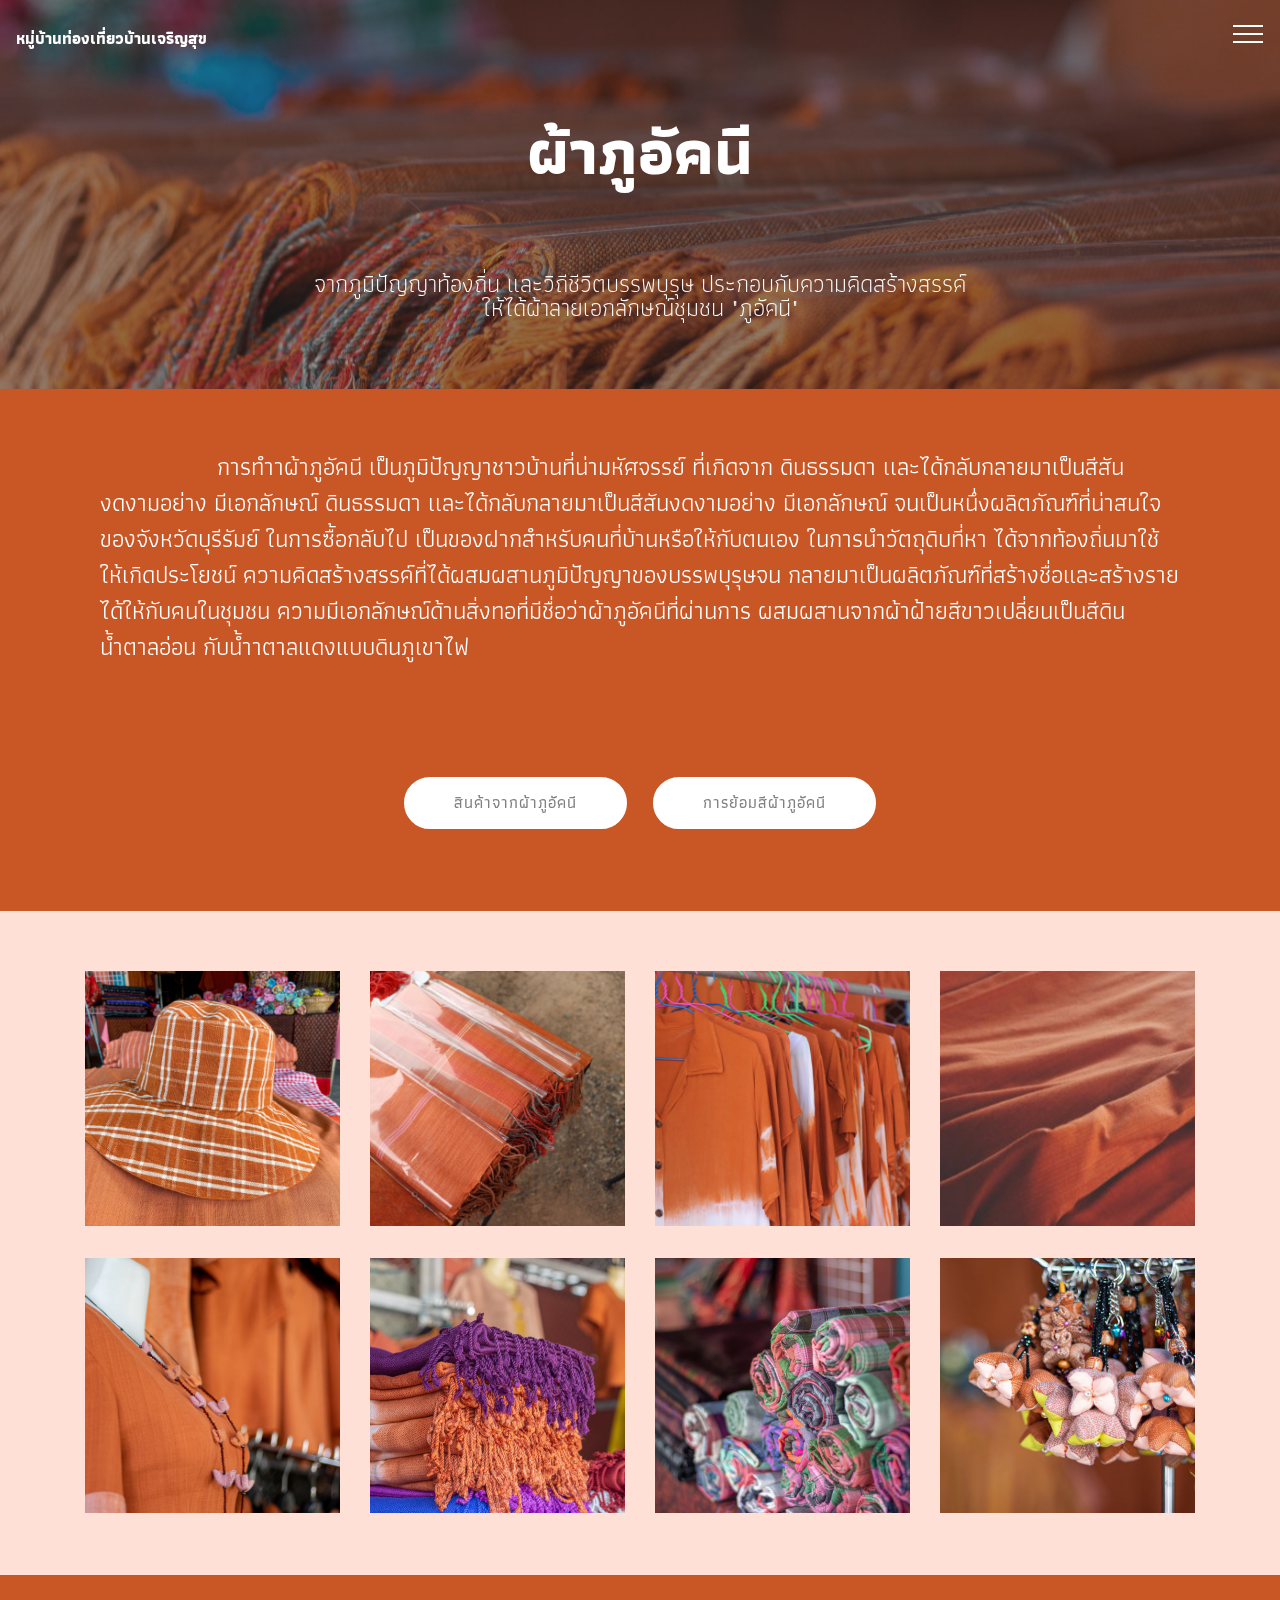
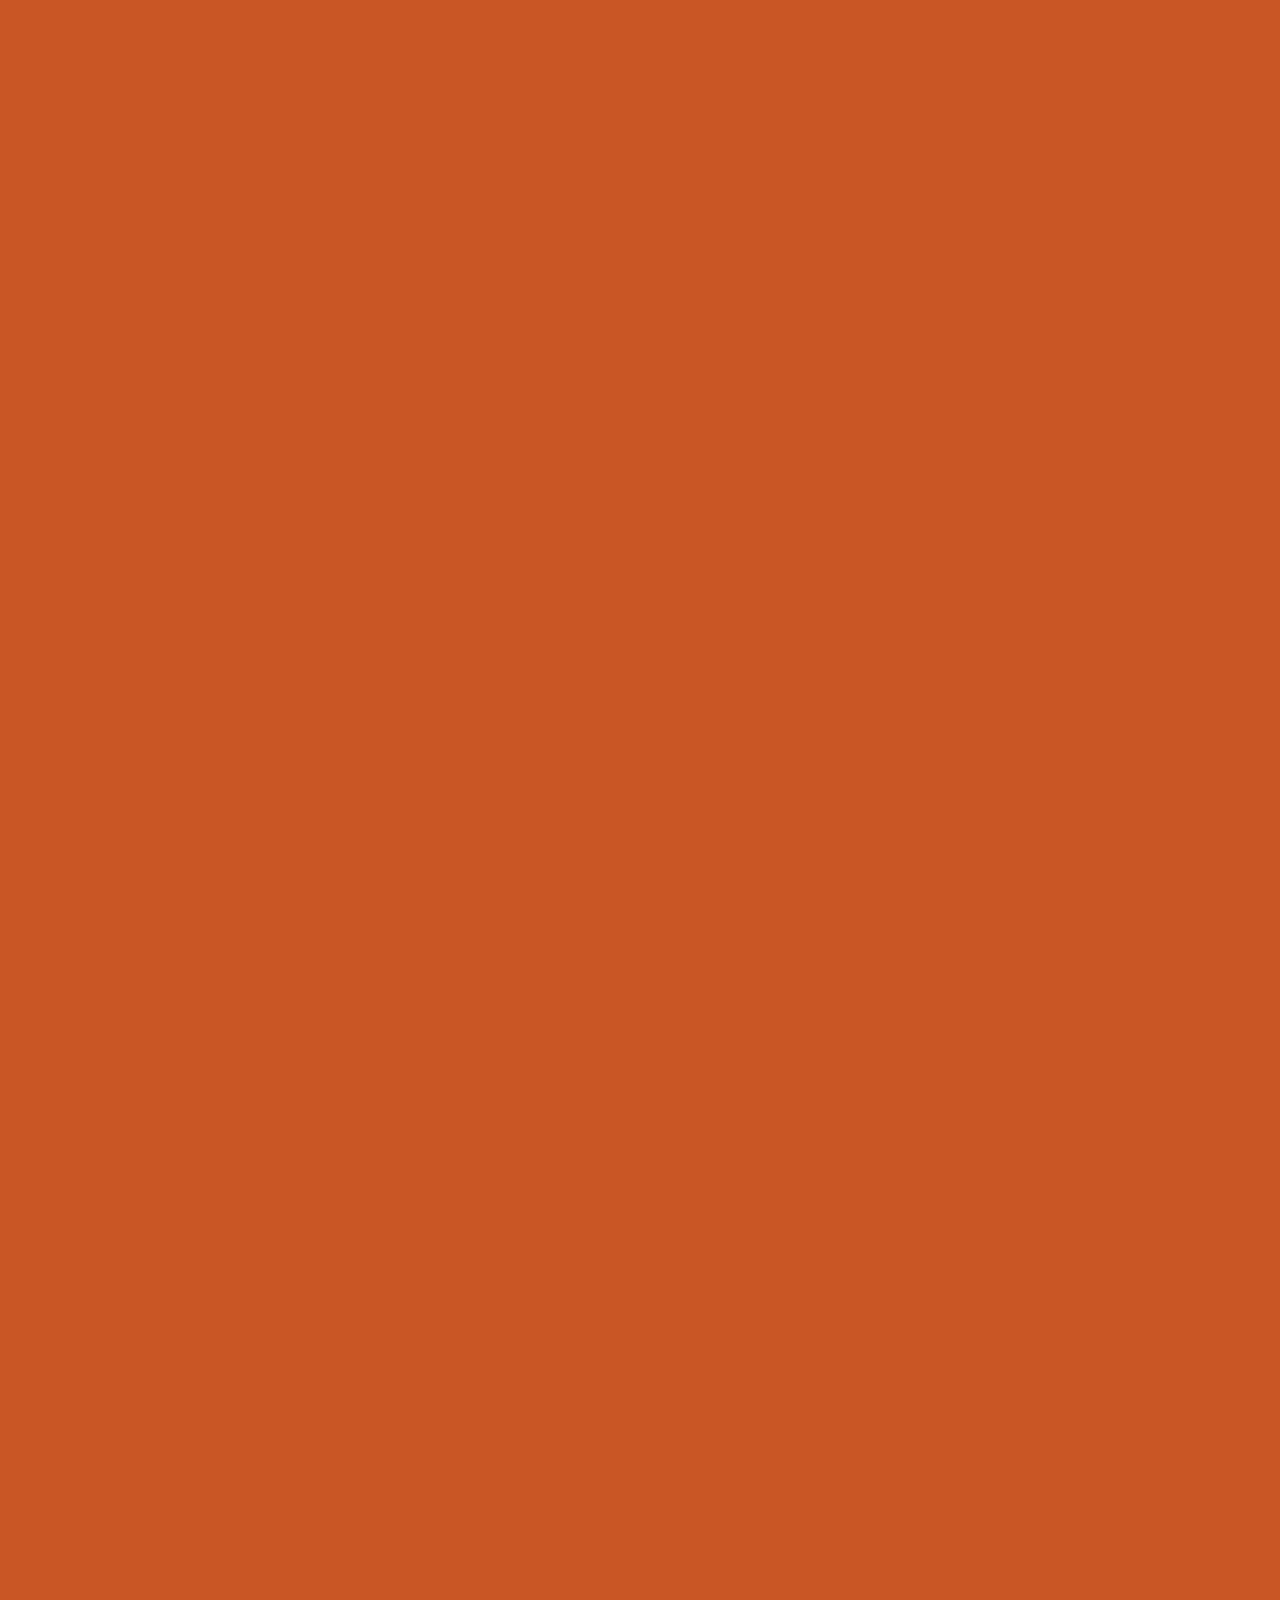
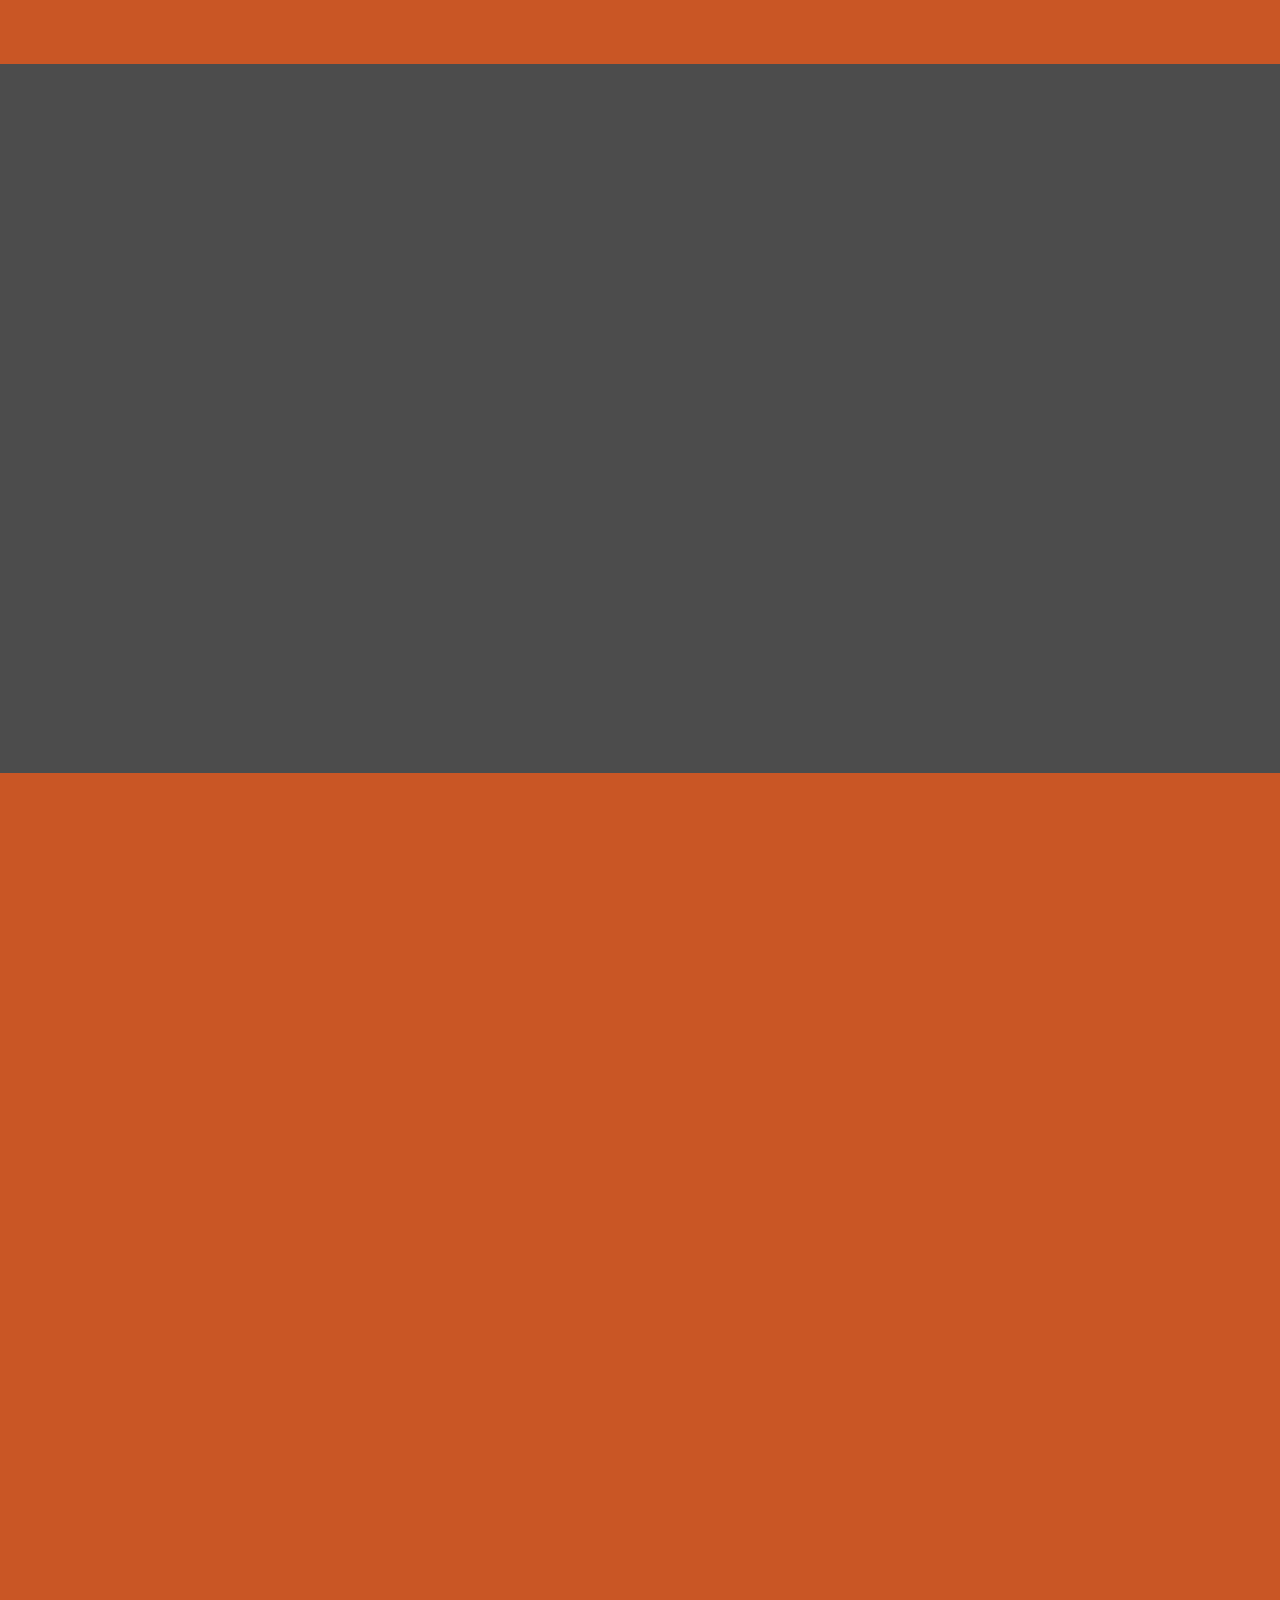
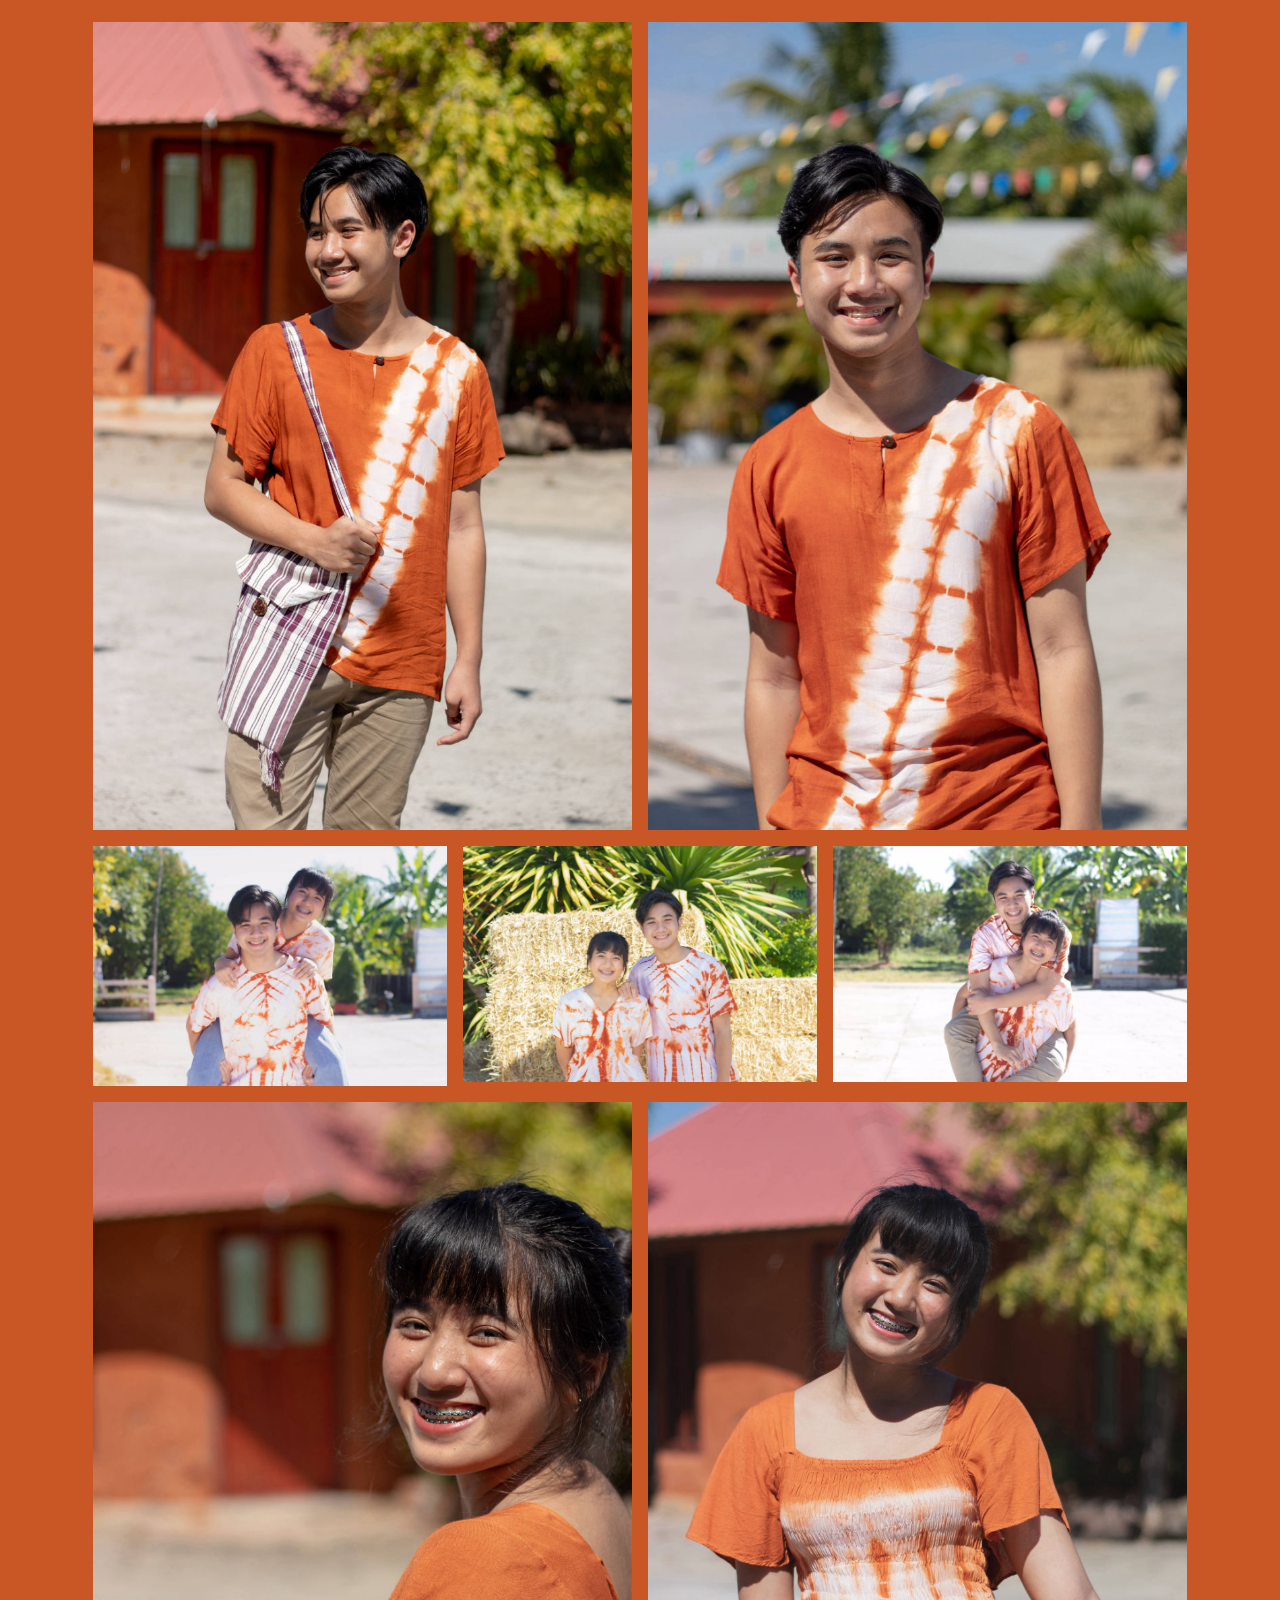
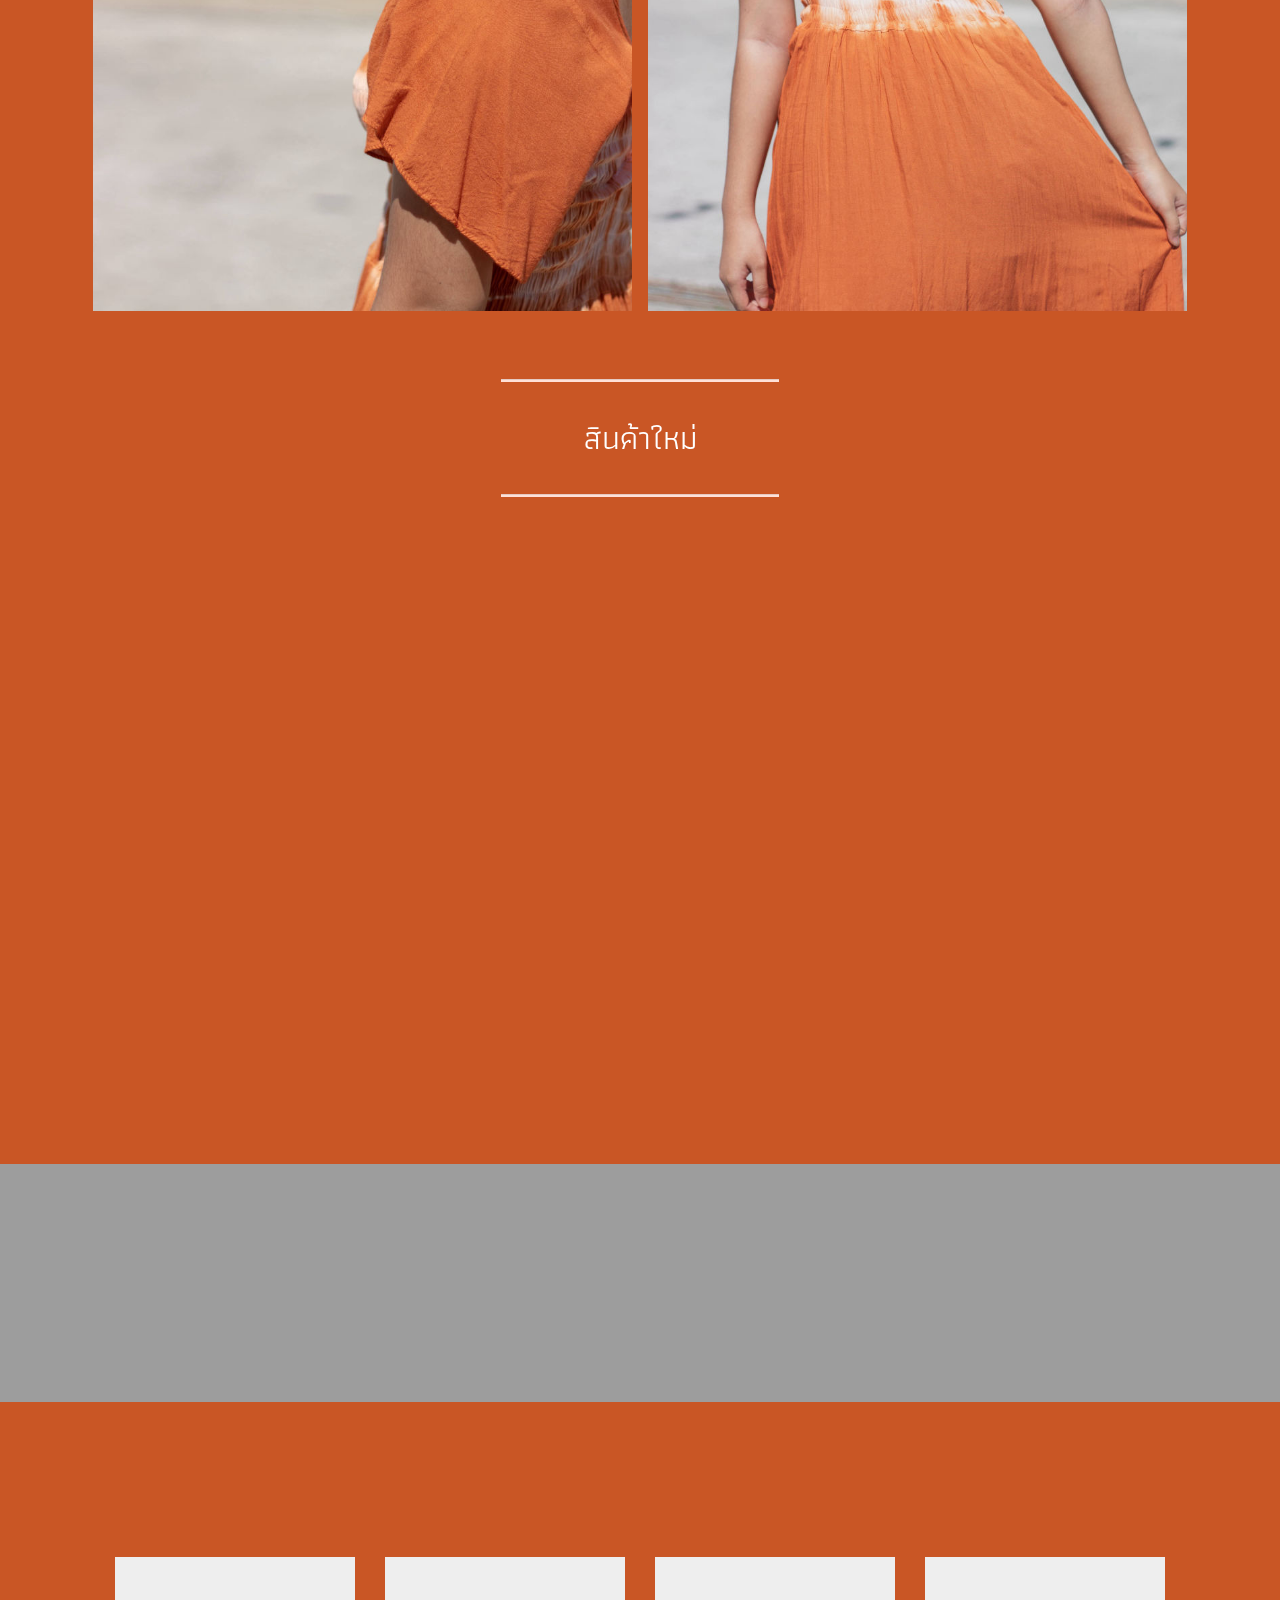
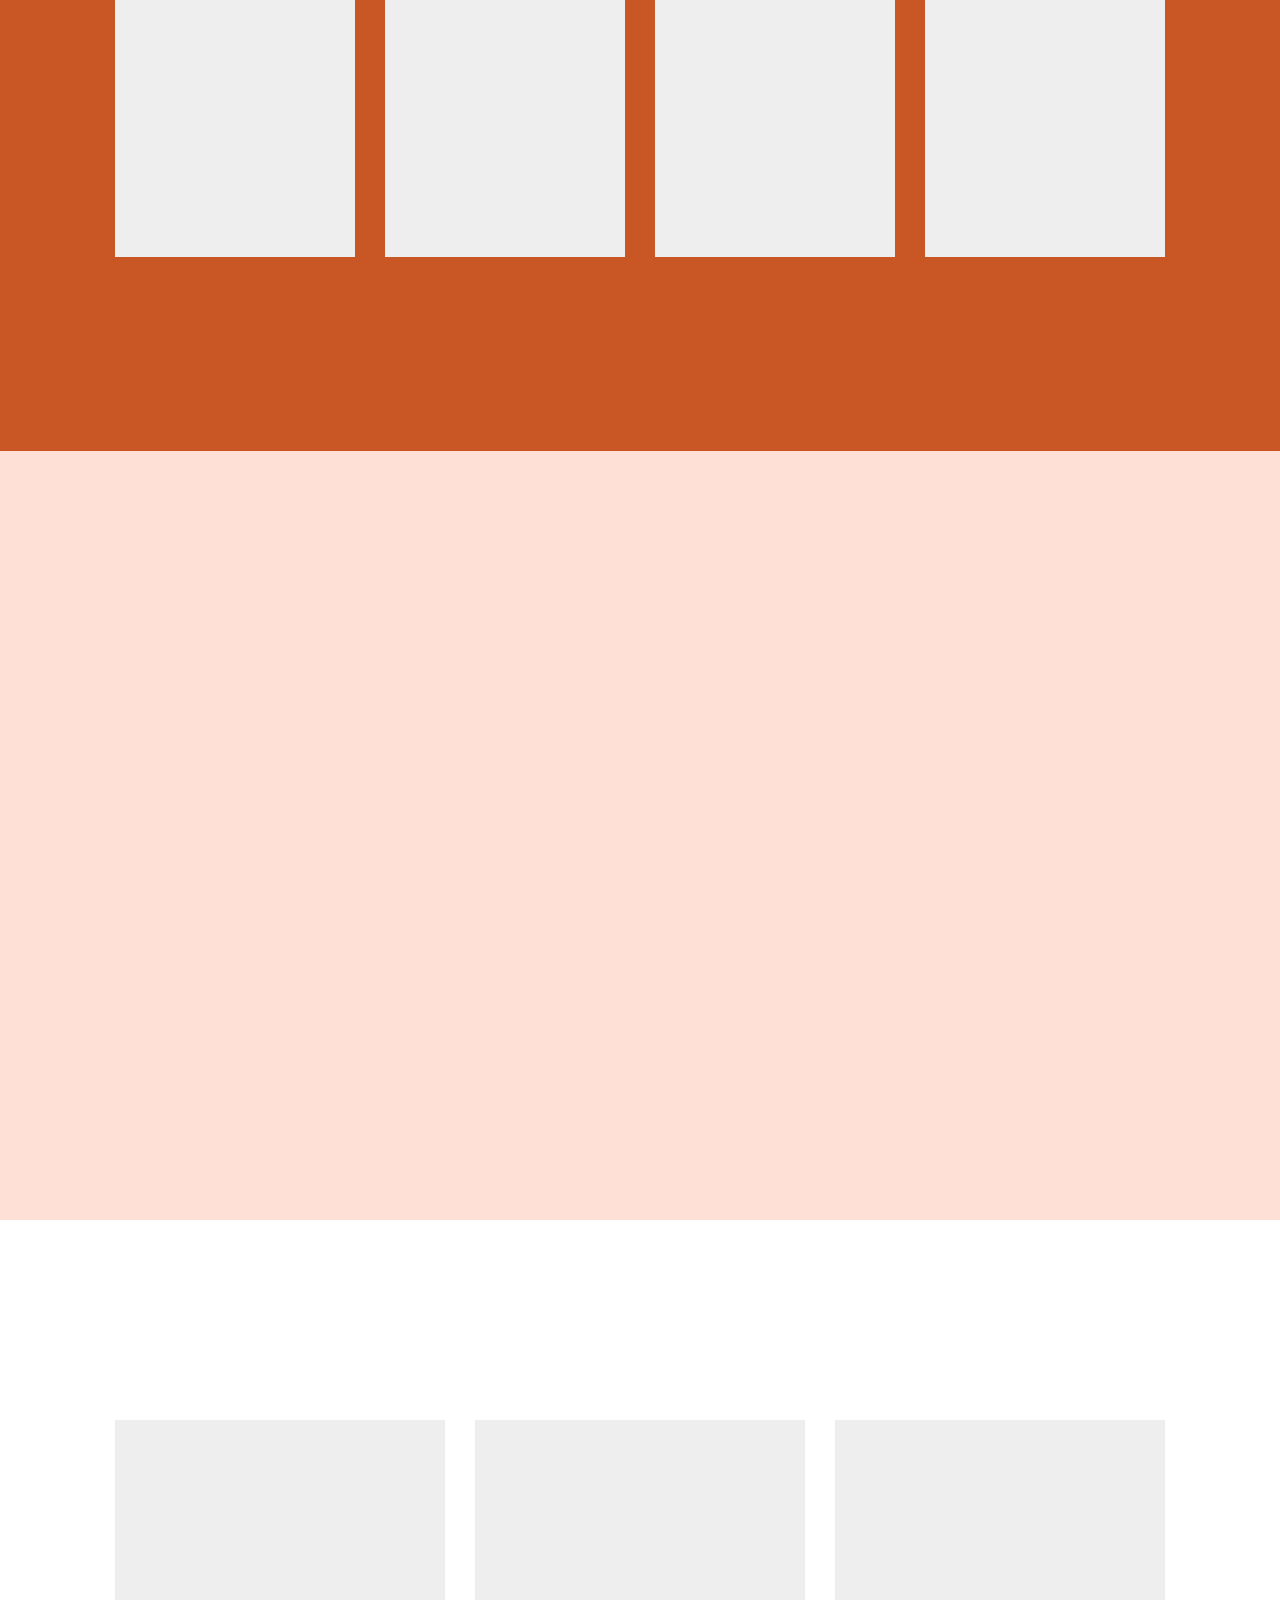
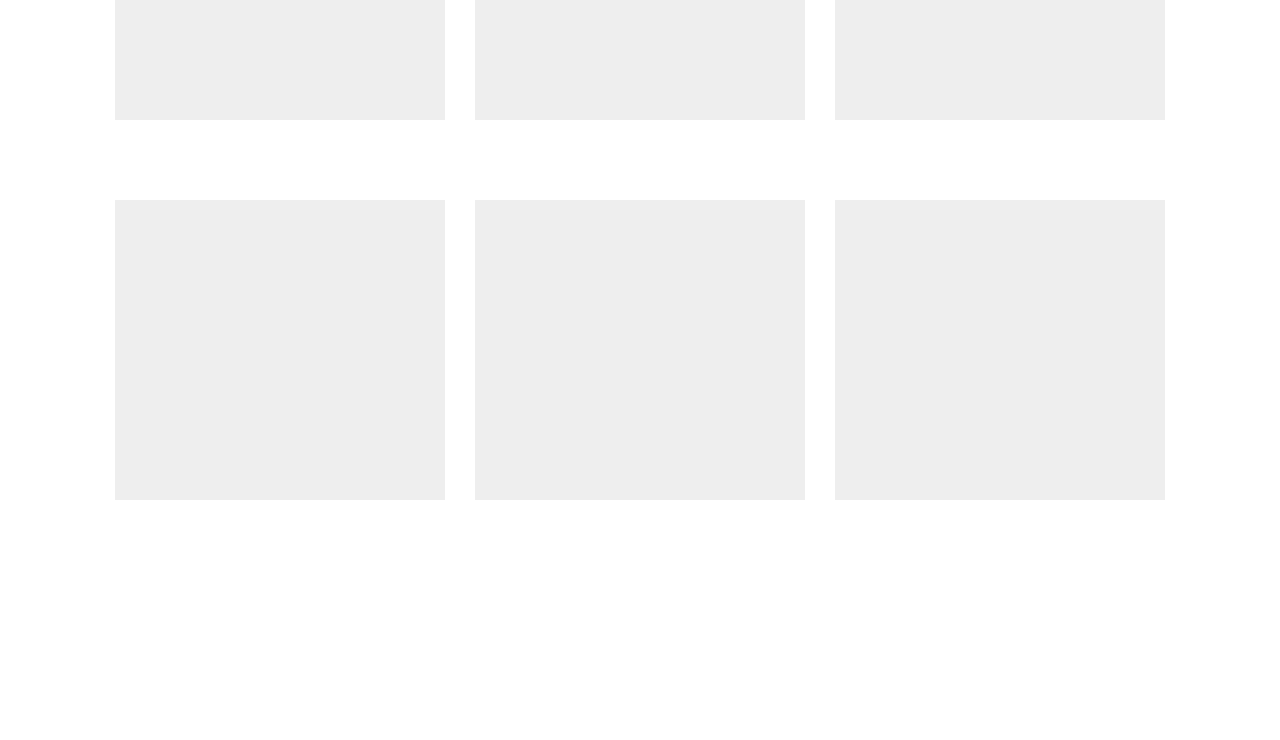
==== commit d84fbb86: "create github pages" ====
--- a/page1.html
+++ b/page1.html
@@ -46,13 +46,13 @@
             </div>
         </div>
         <div class="collapse navbar-collapse" id="navbarSupportedContent">
-            <ul class="navbar-nav nav-dropdown nav-right" data-app-modern-menu="true"><li class="nav-item"><a class="nav-link link text-white display-4" href="index.html#top" aria-expanded="false">หน้าแรก</a></li><li class="nav-item"><a class="nav-link link text-white display-4" href="page1.html" aria-expanded="false">ผ้าภูอัคนี</a></li><li class="nav-item"><a class="nav-link link text-white display-4" href="page2.html" aria-expanded="false">ประเพณี วัฒนธรรม</a></li><li class="nav-item"><a class="nav-link link text-white text-primary display-4" href="page3.html" aria-expanded="false">แหล่งท่องเที่ยว</a></li><li class="nav-item"><a class="nav-link link text-white display-4" href="page4.html" aria-expanded="false">ข่าวสาร</a></li><li class="nav-item"><a class="nav-link link text-white display-4" href="index.html#testimonials1-9" aria-expanded="false">ข้อมูลติดต่อ</a></li><li class="nav-item"><a class="nav-link link text-white display-4" href="index.html#testimonials1-c" aria-expanded="false">ผู้จัดทำ</a></li></ul>
+            <ul class="navbar-nav nav-dropdown nav-right" data-app-modern-menu="true"><li class="nav-item"><a class="nav-link link text-white display-4" href="index.html#header2-a" aria-expanded="false">หน้าแรก</a></li><li class="nav-item"><a class="nav-link link text-white display-4" href="page1.html" aria-expanded="false">ผ้าภูอัคนี</a></li><li class="nav-item"><a class="nav-link link text-white display-4" href="page2.html" aria-expanded="false">ประเพณี วัฒนธรรม</a></li><li class="nav-item"><a class="nav-link link text-white text-primary display-4" href="page3.html" aria-expanded="false">แหล่งท่องเที่ยว</a></li><li class="nav-item"><a class="nav-link link text-white display-4" href="page4.html" aria-expanded="false">ข่าวสาร</a></li><li class="nav-item"><a class="nav-link link text-white display-4" href="index.html#testimonials1-9" aria-expanded="false">ข้อมูลติดต่อ</a></li><li class="nav-item"><a class="nav-link link text-white display-4" href="index.html#testimonials1-c" aria-expanded="false">ผู้จัดทำ</a></li></ul>
             
         </div>
     </nav>
 </section>
 
-<section class="engine"><a href="https://mobirise.info/j">website templates</a></section><section class="mbr-section content5 cid-skX0fbp2vA mbr-parallax-background" id="content5-q">
+<section class="engine"><a href="https://mobirise.info/k">develop own website</a></section><section class="mbr-section content5 cid-skX0fbp2vA mbr-parallax-background" id="content5-q">
 
     
 
@@ -106,34 +106,34 @@
     <div class="container">
         
         
-        <div class="row mbr-gallery" data-toggle="modal" data-target="#sm9kjaJTvm">
+        <div class="row mbr-gallery" data-toggle="modal" data-target="#sm9pDVCEK5">
             <div class="col-sm-6 col-md-4 col-lg-3 item gallery-image">
                 <div class="item-wrapper">
-                    <img class="w-100" src="assets/images/img-2453-556x556.jpg" alt="" data-slide-to="0" title="" data-target="#sm9kjaJBGK">
+                    <img class="w-100" src="assets/images/img-2453-556x556.jpg" alt="" data-slide-to="0" title="" data-target="#sm9pDVDfHP">
                 </div>
             </div>
             <div class="col-sm-6 col-md-4 col-lg-3 item gallery-image">
                 <div class="item-wrapper">
-                    <img class="w-100" src="assets/images/img-4760-556x556.jpg" alt="" data-slide-to="1" title="" data-target="#sm9kjaJBGK">
+                    <img class="w-100" src="assets/images/img-4760-556x556.jpg" alt="" data-slide-to="1" title="" data-target="#sm9pDVDfHP">
                 </div>
             </div>
             <div class="col-sm-6 col-md-4 col-lg-3 item gallery-image">
                 <div class="item-wrapper">
-                    <img class="w-100" src="assets/images/img-9882-556x556.jpg" alt="" data-slide-to="2" title="" data-target="#sm9kjaJBGK">
+                    <img class="w-100" src="assets/images/img-9882-556x556.jpg" alt="" data-slide-to="2" title="" data-target="#sm9pDVDfHP">
                 </div>
             </div>
             <div class="col-sm-6 col-md-4 col-lg-3 item gallery-image">
                 <div class="item-wrapper">
-                    <img class="w-100" src="assets/images/img-9621-556x261.jpeg" alt="" data-slide-to="3" title="" data-target="#sm9kjaJBGK">
-                </div>
-            </div>
-        </div>
-
-        <div class="modal mbr-slider fade" tabindex="-1" role="dialog" aria-hidden="true" id="sm9kjaJTvm">
+                    <img class="w-100" src="assets/images/img-9621-556x261.jpeg" alt="" data-slide-to="3" title="" data-target="#sm9pDVDfHP">
+                </div>
+            </div>
+        </div>
+
+        <div class="modal mbr-slider fade" tabindex="-1" role="dialog" aria-hidden="true" id="sm9pDVCEK5">
             <div class="modal-dialog" role="document">
                 <div class="modal-content">
                     <div class="modal-body">
-                        <div class="carousel slide" data-ride="carousel" id="sm9kjaJBGK">
+                        <div class="carousel slide" data-ride="carousel" id="sm9pDVDfHP">
                             <div class="carousel-inner">
                                 <div class="carousel-item active">
                                     <img class="d-block w-100" src="assets/images/img-2453-556x556.jpg" alt="">
@@ -149,18 +149,18 @@
                                 </div>
                             </div>
                             <ol class="carousel-indicators">
-                                <li data-slide-to="0" class="active" data-target="#sm9kjaJBGK"></li>
-                                <li data-slide-to="1" data-target="#sm9kjaJBGK"></li>
-                                <li data-slide-to="2" data-target="#sm9kjaJBGK"></li>
-                                <li data-slide-to="3" data-target="#sm9kjaJBGK"></li>
+                                <li data-slide-to="0" class="active" data-target="#sm9pDVDfHP"></li>
+                                <li data-slide-to="1" data-target="#sm9pDVDfHP"></li>
+                                <li data-slide-to="2" data-target="#sm9pDVDfHP"></li>
+                                <li data-slide-to="3" data-target="#sm9pDVDfHP"></li>
                             </ol>
                             <a role="button" href="" class="close" data-dismiss="modal" aria-label="Close">
                             </a>
-                            <a class="carousel-control-prev carousel-control" role="button" data-slide="prev" href="#sm9kjaJBGK">
+                            <a class="carousel-control-prev carousel-control" role="button" data-slide="prev" href="#sm9pDVDfHP">
                                 <span class="mbri-left mbr-iconfont" aria-hidden="true"></span>
                                 <span class="sr-only">Previous</span>
                             </a>
-                            <a class="carousel-control-next carousel-control" role="button" data-slide="next" href="#sm9kjaJBGK">
+                            <a class="carousel-control-next carousel-control" role="button" data-slide="next" href="#sm9pDVDfHP">
                                 <span class="mbri-right mbr-iconfont" aria-hidden="true"></span>
                                 <span class="sr-only">Next</span>
                             </a>
@@ -181,34 +181,34 @@
     <div class="container">
         
         
-        <div class="row mbr-gallery" data-toggle="modal" data-target="#sm9kjaKlJU">
+        <div class="row mbr-gallery" data-toggle="modal" data-target="#sm9pDVDajt">
             <div class="col-sm-6 col-md-4 col-lg-3 item gallery-image">
                 <div class="item-wrapper">
-                    <img class="w-100" src="assets/images/img-4662-556x556.jpg" alt="" data-slide-to="0" title="" data-target="#sm9kjaKiJ5">
+                    <img class="w-100" src="assets/images/img-4662-556x556.jpg" alt="" data-slide-to="0" title="" data-target="#sm9pDVDYwj">
                 </div>
             </div><div class="col-sm-6 col-md-4 col-lg-3 item gallery-image">
                 <div class="item-wrapper">
-                    <img class="w-100" src="assets/images/img-9814-510x510.jpg" alt="" data-slide-to="1" title="" data-target="#sm9kjaKiJ5">
+                    <img class="w-100" src="assets/images/img-9814-510x510.jpg" alt="" data-slide-to="1" title="" data-target="#sm9pDVDYwj">
                 </div>
             </div><div class="col-sm-6 col-md-4 col-lg-3 item gallery-image">
                 <div class="item-wrapper">
-                    <img class="w-100" src="assets/images/img-9871-510x510.jpg" alt="" data-slide-to="2" title="" data-target="#sm9kjaKiJ5">
+                    <img class="w-100" src="assets/images/img-9871-510x510.jpg" alt="" data-slide-to="2" title="" data-target="#sm9pDVDYwj">
                 </div>
             </div><div class="col-sm-6 col-md-4 col-lg-3 item gallery-image">
                 <div class="item-wrapper">
-                    <img class="w-100" src="assets/images/img-4661-510x510.jpg" alt="" data-slide-to="3" title="" data-target="#sm9kjaKiJ5">
-                </div>
-            </div>
-            
-            
-            
-        </div>
-
-        <div class="modal mbr-slider fade" tabindex="-1" role="dialog" aria-hidden="true" id="sm9kjaKlJU">
+                    <img class="w-100" src="assets/images/img-4661-510x510.jpg" alt="" data-slide-to="3" title="" data-target="#sm9pDVDYwj">
+                </div>
+            </div>
+            
+            
+            
+        </div>
+
+        <div class="modal mbr-slider fade" tabindex="-1" role="dialog" aria-hidden="true" id="sm9pDVDajt">
             <div class="modal-dialog" role="document">
                 <div class="modal-content">
                     <div class="modal-body">
-                        <div class="carousel slide" data-ride="carousel" id="sm9kjaKiJ5">
+                        <div class="carousel slide" data-ride="carousel" id="sm9pDVDYwj">
                             <div class="carousel-inner">
                                 <div class="carousel-item active">
                                     <img class="d-block w-100" src="assets/images/img-4662-556x556.jpg" alt="">
@@ -224,18 +224,18 @@
                                 
                             </div>
                             <ol class="carousel-indicators">
-                                <li data-slide-to="0" class="active" data-target="#sm9kjaKiJ5"></li>
-                                <li data-slide-to="1" data-target="#sm9kjaKiJ5"></li>
-                                <li data-slide-to="2" data-target="#sm9kjaKiJ5"></li>
-                                <li data-slide-to="3" data-target="#sm9kjaKiJ5"></li>
+                                <li data-slide-to="0" class="active" data-target="#sm9pDVDYwj"></li>
+                                <li data-slide-to="1" data-target="#sm9pDVDYwj"></li>
+                                <li data-slide-to="2" data-target="#sm9pDVDYwj"></li>
+                                <li data-slide-to="3" data-target="#sm9pDVDYwj"></li>
                             </ol>
                             <a role="button" href="" class="close" data-dismiss="modal" aria-label="Close">
                             </a>
-                            <a class="carousel-control-prev carousel-control" role="button" data-slide="prev" href="#sm9kjaKiJ5">
+                            <a class="carousel-control-prev carousel-control" role="button" data-slide="prev" href="#sm9pDVDYwj">
                                 <span class="mbri-left mbr-iconfont" aria-hidden="true"></span>
                                 <span class="sr-only">Previous</span>
                             </a>
-                            <a class="carousel-control-next carousel-control" role="button" data-slide="next" href="#sm9kjaKiJ5">
+                            <a class="carousel-control-next carousel-control" role="button" data-slide="next" href="#sm9pDVDYwj">
                                 <span class="mbri-right mbr-iconfont" aria-hidden="true"></span>
                                 <span class="sr-only">Next</span>
                             </a>
@@ -664,7 +664,7 @@
   <script src="assets/slidervideo/script.js"></script>
   
   
- <div id="scrollToTop" class="scrollToTop mbr-arrow-up"><a style="text-align: center;"><i class="mbr-arrow-up-icon mbr-arrow-up-icon-cm cm-icon cm-icon-smallarrow-up"></i></a></div>
-    <input name="animation" type="hidden">
+  <input name="animation" type="hidden">
+   <div id="scrollToTop" class="scrollToTop mbr-arrow-up"><a style="text-align: center;"><i class="mbr-arrow-up-icon mbr-arrow-up-icon-cm cm-icon cm-icon-smallarrow-up"></i></a></div>
   </body>
 </html>--- a/assets/mobirise/css/mbr-additional.css
+++ b/assets/mobirise/css/mbr-additional.css
@@ -1277,9 +1277,9 @@
   }
 }
 .cid-skVdBFgn6y {
-  padding-top: 30px;
-  padding-bottom: 30px;
-  background-color: #232323;
+  padding-top: 45px;
+  padding-bottom: 45px;
+  background-color: #713011;
 }
 .cid-skV4WFPbCZ .navbar {
   padding: .5rem 0;
@@ -2717,9 +2717,9 @@
   backface-visibility: visible;
 }
 .cid-skVdBFgn6y {
-  padding-top: 30px;
-  padding-bottom: 30px;
-  background-color: #232323;
+  padding-top: 45px;
+  padding-bottom: 45px;
+  background-color: #713011;
 }
 .cid-sl1DC16dXr {
   padding-top: 30px;
@@ -4008,208 +4008,69 @@
 .cid-skVnI4CVzD DIV {
   color: #ffffff;
 }
-.cid-sm9jf4M1A9 {
-  padding-top: 90px;
-  padding-bottom: 90px;
+.cid-sm9p41YbWJ {
+  padding-top: 0px;
+  padding-bottom: 0px;
   background-color: #ffe0d7;
-}
-.cid-sm9jf4M1A9 .item {
-  padding-bottom: 2rem;
-}
-.cid-sm9jf4M1A9 .item-wrapper {
-  height: 100%;
-}
-.cid-sm9jf4M1A9 .item-wrapper img {
-  height: 100%;
-  object-fit: cover;
-}
-.cid-sm9jf4M1A9 .carousel-control,
-.cid-sm9jf4M1A9 .close {
+  overflow: hidden;
+  box-sizing: border-box;
+}
+.cid-sm9p41YbWJ .mbr-slider .carousel-control {
   background: #1b1b1b;
 }
-.cid-sm9jf4M1A9 .carousel-control-prev {
-  margin-left: 2.5rem;
-}
-.cid-sm9jf4M1A9 .carousel-control-next {
-  margin-right: 2.5rem;
-}
-.cid-sm9jf4M1A9 .close {
-  position: fixed;
-  opacity: 0.5;
-  font-size: 35px;
-  font-weight: 300;
-  width: 70px;
-  height: 70px;
-  border-radius: 50%;
-  color: #fff;
-  top: 2.5rem;
-  right: 2.5rem;
-  line-height: 70px;
-  border: none;
-  text-align: center;
-  text-shadow: none;
-  z-index: 5;
-  -webkit-transition: opacity 0.3s ease;
-  -moz-transition: opacity 0.3s ease;
-  -o-transition: opacity 0.3s ease;
-  transition: opacity 0.3s ease;
-  font-family: 'MobiriseIcons';
-}
-.cid-sm9jf4M1A9 .close::before {
-  content: '\e91a';
-}
-.cid-sm9jf4M1A9 .close:hover {
-  opacity: 1;
-  background: #000;
-  color: #fff;
-}
-.cid-sm9jf4M1A9 .carousel-control {
-  position: fixed;
-  width: 70px;
-  height: 70px;
-  top: 50%;
-  margin-top: -35px;
-  line-height: 70px;
-  border-radius: 50%;
-  font-size: 35px;
-  border: 0;
-  opacity: 0.5;
-  text-shadow: none;
-  z-index: 5;
-  color: #fff;
-  -webkit-transition: all 0.2s ease-in-out 0s;
-  -o-transition: all 0.2s ease-in-out 0s;
-  transition: all 0.2s ease-in-out 0s;
-}
-.cid-sm9jf4M1A9 .carousel-inner > .active {
-  display: block;
-}
-.cid-sm9jf4M1A9 .carousel-control.left {
+.cid-sm9p41YbWJ .mbr-slider .carousel-control-prev {
   left: 0;
   margin-left: 2.5rem;
 }
-.cid-sm9jf4M1A9 .carousel-control.right {
+.cid-sm9p41YbWJ .mbr-slider .carousel-control-next {
   right: 0;
   margin-right: 2.5rem;
 }
-.cid-sm9jf4M1A9 .carousel-control .icon-next,
-.cid-sm9jf4M1A9 .carousel-control .icon-prev {
-  margin-top: -18px;
-  font-size: 40px;
-  line-height: 27px;
-}
-.cid-sm9jf4M1A9 .carousel-control:hover {
+.cid-sm9p41YbWJ .mbr-slider .modal-body .close {
   background: #1b1b1b;
+}
+.cid-sm9p41YbWJ .mbr-gallery-item > div::before {
+  content: '';
+  position: absolute;
+  left: 0;
+  top: 0;
+  width: 100%;
+  height: 100%;
+  background: #554346;
+  opacity: 0;
+  -webkit-transition: 0.2s opacity ease-in-out;
+  transition: 0.2s opacity ease-in-out;
+  background: linear-gradient(to left, #554346, #45505b) !important;
+}
+.cid-sm9p41YbWJ .mbr-gallery-item > div:hover .mbr-gallery-title::before {
+  background: transparent !important;
+}
+.cid-sm9p41YbWJ .mbr-gallery-item > div:hover:before {
+  opacity: 0.7 !important;
+}
+.cid-sm9p41YbWJ .mbr-gallery-title {
+  font-size: .9em;
+  position: absolute;
+  display: block;
+  width: 100%;
+  bottom: 0;
+  padding: 1rem;
   color: #fff;
-  opacity: 1;
-}
-@media (max-width: 768px) {
-  .cid-sm9jf4M1A9 .carousel-control,
-  .cid-sm9jf4M1A9 .carousel-indicators,
-  .cid-sm9jf4M1A9 .modal .close {
-    position: fixed;
-  }
-}
-@media (max-width: 767px) {
-  .cid-sm9jf4M1A9 .mbr-slider .carousel-control {
-    top: auto;
-    bottom: 20px;
-  }
-  .cid-sm9jf4M1A9 .mbr-slider > .container .carousel-control {
-    margin-bottom: 0;
-  }
-}
-.cid-sm9jf4M1A9 .carousel-indicators {
-  bottom: 0;
-  margin-bottom: 3px;
-}
-@media (max-width: 991px) {
-  .cid-sm9jf4M1A9 .carousel-indicators {
-    margin-bottom: 3.625rem !important;
-    padding-left: 2.5rem;
-    padding-right: 2.5rem;
-  }
-}
-@media (max-width: 767px) {
-  .cid-sm9jf4M1A9 .carousel-indicators {
-    display: none;
-  }
-}
-.cid-sm9jf4M1A9 .carousel-indicators .active,
-.cid-sm9jf4M1A9 .carousel-indicators li {
-  width: 7px;
-  height: 7px;
-  margin: 3px;
-  background: #1b1b1b;
-  opacity: 0.5;
-  border: 4px solid #1b1b1b;
-}
-.cid-sm9jf4M1A9 .carousel-indicators .active {
-  background: #fff;
-}
-.cid-sm9jf4M1A9 .carousel-indicators li {
-  max-width: 15px;
-  max-height: 15px;
-  border-radius: 50%;
-}
-.cid-sm9jf4M1A9 .modal {
-  padding-left: 0 !important;
-  position: fixed;
-  overflow: hidden;
-  padding-right: 0 !important;
-}
-.cid-sm9jf4M1A9 .modal-dialog {
-  margin: 0 auto;
-  max-width: 100%;
-  padding-left: 1rem;
-  padding-right: 1rem;
-}
-.cid-sm9jf4M1A9 .modal-content {
-  border-radius: 0;
-  border: none;
-  background: transparent;
-}
-.cid-sm9jf4M1A9 .modal-body {
-  padding: 0;
-  display: flex;
-  align-items: center;
-}
-.cid-sm9jf4M1A9 .modal-body .carousel-item {
-  top: 50%;
-  transform: translateY(-50%);
-}
-.cid-sm9jf4M1A9 .modal-body img {
-  width: 100%;
-  object-fit: contain;
-  max-height: calc(100vh - 1.75rem);
-}
-.cid-sm9jf4M1A9 .carousel {
-  width: 100%;
-}
-.cid-sm9jf4M1A9 .modal-backdrop.in {
-  opacity: 0.8;
-}
-.cid-sm9jf4M1A9 .modal.fade .modal-dialog {
-  -webkit-transition: margin-top 0.3s ease-out;
-  -moz-transition: margin-top 0.3s ease-out;
-  -o-transition: margin-top 0.3s ease-out;
-  transition: margin-top 0.3s ease-out;
-}
-.cid-sm9jf4M1A9 .modal.fade .modal-dialog,
-.cid-sm9jf4M1A9 .modal.in .modal-dialog {
-  -webkit-transform: none;
-  -ms-transform: none;
-  -o-transform: none;
-  transform: none;
-}
-.cid-sm9jf4M1A9 .mbr-gallery .item-wrapper {
-  cursor: pointer;
-}
-.cid-sm9jf4M1A9 a {
-  display: block;
-}
-.cid-sm9jf4M1A9 a.img {
-  pointer-events: none;
+  z-index: 2;
+}
+.cid-sm9p41YbWJ .mbr-gallery-title:before {
+  content: " ";
+  width: 100%;
+  height: 100%;
+  top: 0;
+  left: 0;
+  z-index: -1;
+  position: absolute;
+  background: #554346 !important;
+  opacity: 0.7;
+  -webkit-transition: 0.2s background ease-in-out;
+  transition: 0.2s background ease-in-out;
+  background: linear-gradient(to left, #554346, #45505b) !important;
 }
 .cid-sl1QiOS0yF {
   padding-top: 0px;
@@ -4266,9 +4127,9 @@
   }
 }
 .cid-skVdBFgn6y {
-  padding-top: 30px;
-  padding-bottom: 30px;
-  background-color: #232323;
+  padding-top: 45px;
+  padding-bottom: 45px;
+  background-color: #713011;
 }
 .cid-skVdQTds5b {
   padding-top: 30px;
@@ -4746,7 +4607,7 @@
   color: #232323;
 }
 .cid-skVdBFgn6y {
-  padding-top: 30px;
-  padding-bottom: 30px;
-  background-color: #232323;
-}
+  padding-top: 45px;
+  padding-bottom: 45px;
+  background-color: #713011;
+}
--- a/assets/mobirise/css/mbr-additional.css
+++ b/assets/mobirise/css/mbr-additional.css
@@ -1277,9 +1277,9 @@
   }
 }
 .cid-skVdBFgn6y {
-  padding-top: 30px;
-  padding-bottom: 30px;
-  background-color: #232323;
+  padding-top: 45px;
+  padding-bottom: 45px;
+  background-color: #713011;
 }
 .cid-skV4WFPbCZ .navbar {
   padding: .5rem 0;
@@ -2717,9 +2717,9 @@
   backface-visibility: visible;
 }
 .cid-skVdBFgn6y {
-  padding-top: 30px;
-  padding-bottom: 30px;
-  background-color: #232323;
+  padding-top: 45px;
+  padding-bottom: 45px;
+  background-color: #713011;
 }
 .cid-sl1DC16dXr {
   padding-top: 30px;
@@ -4008,208 +4008,69 @@
 .cid-skVnI4CVzD DIV {
   color: #ffffff;
 }
-.cid-sm9jf4M1A9 {
-  padding-top: 90px;
-  padding-bottom: 90px;
+.cid-sm9p41YbWJ {
+  padding-top: 0px;
+  padding-bottom: 0px;
   background-color: #ffe0d7;
-}
-.cid-sm9jf4M1A9 .item {
-  padding-bottom: 2rem;
-}
-.cid-sm9jf4M1A9 .item-wrapper {
-  height: 100%;
-}
-.cid-sm9jf4M1A9 .item-wrapper img {
-  height: 100%;
-  object-fit: cover;
-}
-.cid-sm9jf4M1A9 .carousel-control,
-.cid-sm9jf4M1A9 .close {
+  overflow: hidden;
+  box-sizing: border-box;
+}
+.cid-sm9p41YbWJ .mbr-slider .carousel-control {
   background: #1b1b1b;
 }
-.cid-sm9jf4M1A9 .carousel-control-prev {
-  margin-left: 2.5rem;
-}
-.cid-sm9jf4M1A9 .carousel-control-next {
-  margin-right: 2.5rem;
-}
-.cid-sm9jf4M1A9 .close {
-  position: fixed;
-  opacity: 0.5;
-  font-size: 35px;
-  font-weight: 300;
-  width: 70px;
-  height: 70px;
-  border-radius: 50%;
-  color: #fff;
-  top: 2.5rem;
-  right: 2.5rem;
-  line-height: 70px;
-  border: none;
-  text-align: center;
-  text-shadow: none;
-  z-index: 5;
-  -webkit-transition: opacity 0.3s ease;
-  -moz-transition: opacity 0.3s ease;
-  -o-transition: opacity 0.3s ease;
-  transition: opacity 0.3s ease;
-  font-family: 'MobiriseIcons';
-}
-.cid-sm9jf4M1A9 .close::before {
-  content: '\e91a';
-}
-.cid-sm9jf4M1A9 .close:hover {
-  opacity: 1;
-  background: #000;
-  color: #fff;
-}
-.cid-sm9jf4M1A9 .carousel-control {
-  position: fixed;
-  width: 70px;
-  height: 70px;
-  top: 50%;
-  margin-top: -35px;
-  line-height: 70px;
-  border-radius: 50%;
-  font-size: 35px;
-  border: 0;
-  opacity: 0.5;
-  text-shadow: none;
-  z-index: 5;
-  color: #fff;
-  -webkit-transition: all 0.2s ease-in-out 0s;
-  -o-transition: all 0.2s ease-in-out 0s;
-  transition: all 0.2s ease-in-out 0s;
-}
-.cid-sm9jf4M1A9 .carousel-inner > .active {
-  display: block;
-}
-.cid-sm9jf4M1A9 .carousel-control.left {
+.cid-sm9p41YbWJ .mbr-slider .carousel-control-prev {
   left: 0;
   margin-left: 2.5rem;
 }
-.cid-sm9jf4M1A9 .carousel-control.right {
+.cid-sm9p41YbWJ .mbr-slider .carousel-control-next {
   right: 0;
   margin-right: 2.5rem;
 }
-.cid-sm9jf4M1A9 .carousel-control .icon-next,
-.cid-sm9jf4M1A9 .carousel-control .icon-prev {
-  margin-top: -18px;
-  font-size: 40px;
-  line-height: 27px;
-}
-.cid-sm9jf4M1A9 .carousel-control:hover {
+.cid-sm9p41YbWJ .mbr-slider .modal-body .close {
   background: #1b1b1b;
+}
+.cid-sm9p41YbWJ .mbr-gallery-item > div::before {
+  content: '';
+  position: absolute;
+  left: 0;
+  top: 0;
+  width: 100%;
+  height: 100%;
+  background: #554346;
+  opacity: 0;
+  -webkit-transition: 0.2s opacity ease-in-out;
+  transition: 0.2s opacity ease-in-out;
+  background: linear-gradient(to left, #554346, #45505b) !important;
+}
+.cid-sm9p41YbWJ .mbr-gallery-item > div:hover .mbr-gallery-title::before {
+  background: transparent !important;
+}
+.cid-sm9p41YbWJ .mbr-gallery-item > div:hover:before {
+  opacity: 0.7 !important;
+}
+.cid-sm9p41YbWJ .mbr-gallery-title {
+  font-size: .9em;
+  position: absolute;
+  display: block;
+  width: 100%;
+  bottom: 0;
+  padding: 1rem;
   color: #fff;
-  opacity: 1;
-}
-@media (max-width: 768px) {
-  .cid-sm9jf4M1A9 .carousel-control,
-  .cid-sm9jf4M1A9 .carousel-indicators,
-  .cid-sm9jf4M1A9 .modal .close {
-    position: fixed;
-  }
-}
-@media (max-width: 767px) {
-  .cid-sm9jf4M1A9 .mbr-slider .carousel-control {
-    top: auto;
-    bottom: 20px;
-  }
-  .cid-sm9jf4M1A9 .mbr-slider > .container .carousel-control {
-    margin-bottom: 0;
-  }
-}
-.cid-sm9jf4M1A9 .carousel-indicators {
-  bottom: 0;
-  margin-bottom: 3px;
-}
-@media (max-width: 991px) {
-  .cid-sm9jf4M1A9 .carousel-indicators {
-    margin-bottom: 3.625rem !important;
-    padding-left: 2.5rem;
-    padding-right: 2.5rem;
-  }
-}
-@media (max-width: 767px) {
-  .cid-sm9jf4M1A9 .carousel-indicators {
-    display: none;
-  }
-}
-.cid-sm9jf4M1A9 .carousel-indicators .active,
-.cid-sm9jf4M1A9 .carousel-indicators li {
-  width: 7px;
-  height: 7px;
-  margin: 3px;
-  background: #1b1b1b;
-  opacity: 0.5;
-  border: 4px solid #1b1b1b;
-}
-.cid-sm9jf4M1A9 .carousel-indicators .active {
-  background: #fff;
-}
-.cid-sm9jf4M1A9 .carousel-indicators li {
-  max-width: 15px;
-  max-height: 15px;
-  border-radius: 50%;
-}
-.cid-sm9jf4M1A9 .modal {
-  padding-left: 0 !important;
-  position: fixed;
-  overflow: hidden;
-  padding-right: 0 !important;
-}
-.cid-sm9jf4M1A9 .modal-dialog {
-  margin: 0 auto;
-  max-width: 100%;
-  padding-left: 1rem;
-  padding-right: 1rem;
-}
-.cid-sm9jf4M1A9 .modal-content {
-  border-radius: 0;
-  border: none;
-  background: transparent;
-}
-.cid-sm9jf4M1A9 .modal-body {
-  padding: 0;
-  display: flex;
-  align-items: center;
-}
-.cid-sm9jf4M1A9 .modal-body .carousel-item {
-  top: 50%;
-  transform: translateY(-50%);
-}
-.cid-sm9jf4M1A9 .modal-body img {
-  width: 100%;
-  object-fit: contain;
-  max-height: calc(100vh - 1.75rem);
-}
-.cid-sm9jf4M1A9 .carousel {
-  width: 100%;
-}
-.cid-sm9jf4M1A9 .modal-backdrop.in {
-  opacity: 0.8;
-}
-.cid-sm9jf4M1A9 .modal.fade .modal-dialog {
-  -webkit-transition: margin-top 0.3s ease-out;
-  -moz-transition: margin-top 0.3s ease-out;
-  -o-transition: margin-top 0.3s ease-out;
-  transition: margin-top 0.3s ease-out;
-}
-.cid-sm9jf4M1A9 .modal.fade .modal-dialog,
-.cid-sm9jf4M1A9 .modal.in .modal-dialog {
-  -webkit-transform: none;
-  -ms-transform: none;
-  -o-transform: none;
-  transform: none;
-}
-.cid-sm9jf4M1A9 .mbr-gallery .item-wrapper {
-  cursor: pointer;
-}
-.cid-sm9jf4M1A9 a {
-  display: block;
-}
-.cid-sm9jf4M1A9 a.img {
-  pointer-events: none;
+  z-index: 2;
+}
+.cid-sm9p41YbWJ .mbr-gallery-title:before {
+  content: " ";
+  width: 100%;
+  height: 100%;
+  top: 0;
+  left: 0;
+  z-index: -1;
+  position: absolute;
+  background: #554346 !important;
+  opacity: 0.7;
+  -webkit-transition: 0.2s background ease-in-out;
+  transition: 0.2s background ease-in-out;
+  background: linear-gradient(to left, #554346, #45505b) !important;
 }
 .cid-sl1QiOS0yF {
   padding-top: 0px;
@@ -4266,9 +4127,9 @@
   }
 }
 .cid-skVdBFgn6y {
-  padding-top: 30px;
-  padding-bottom: 30px;
-  background-color: #232323;
+  padding-top: 45px;
+  padding-bottom: 45px;
+  background-color: #713011;
 }
 .cid-skVdQTds5b {
   padding-top: 30px;
@@ -4746,7 +4607,7 @@
   color: #232323;
 }
 .cid-skVdBFgn6y {
-  padding-top: 30px;
-  padding-bottom: 30px;
-  background-color: #232323;
-}
+  padding-top: 45px;
+  padding-bottom: 45px;
+  background-color: #713011;
+}
